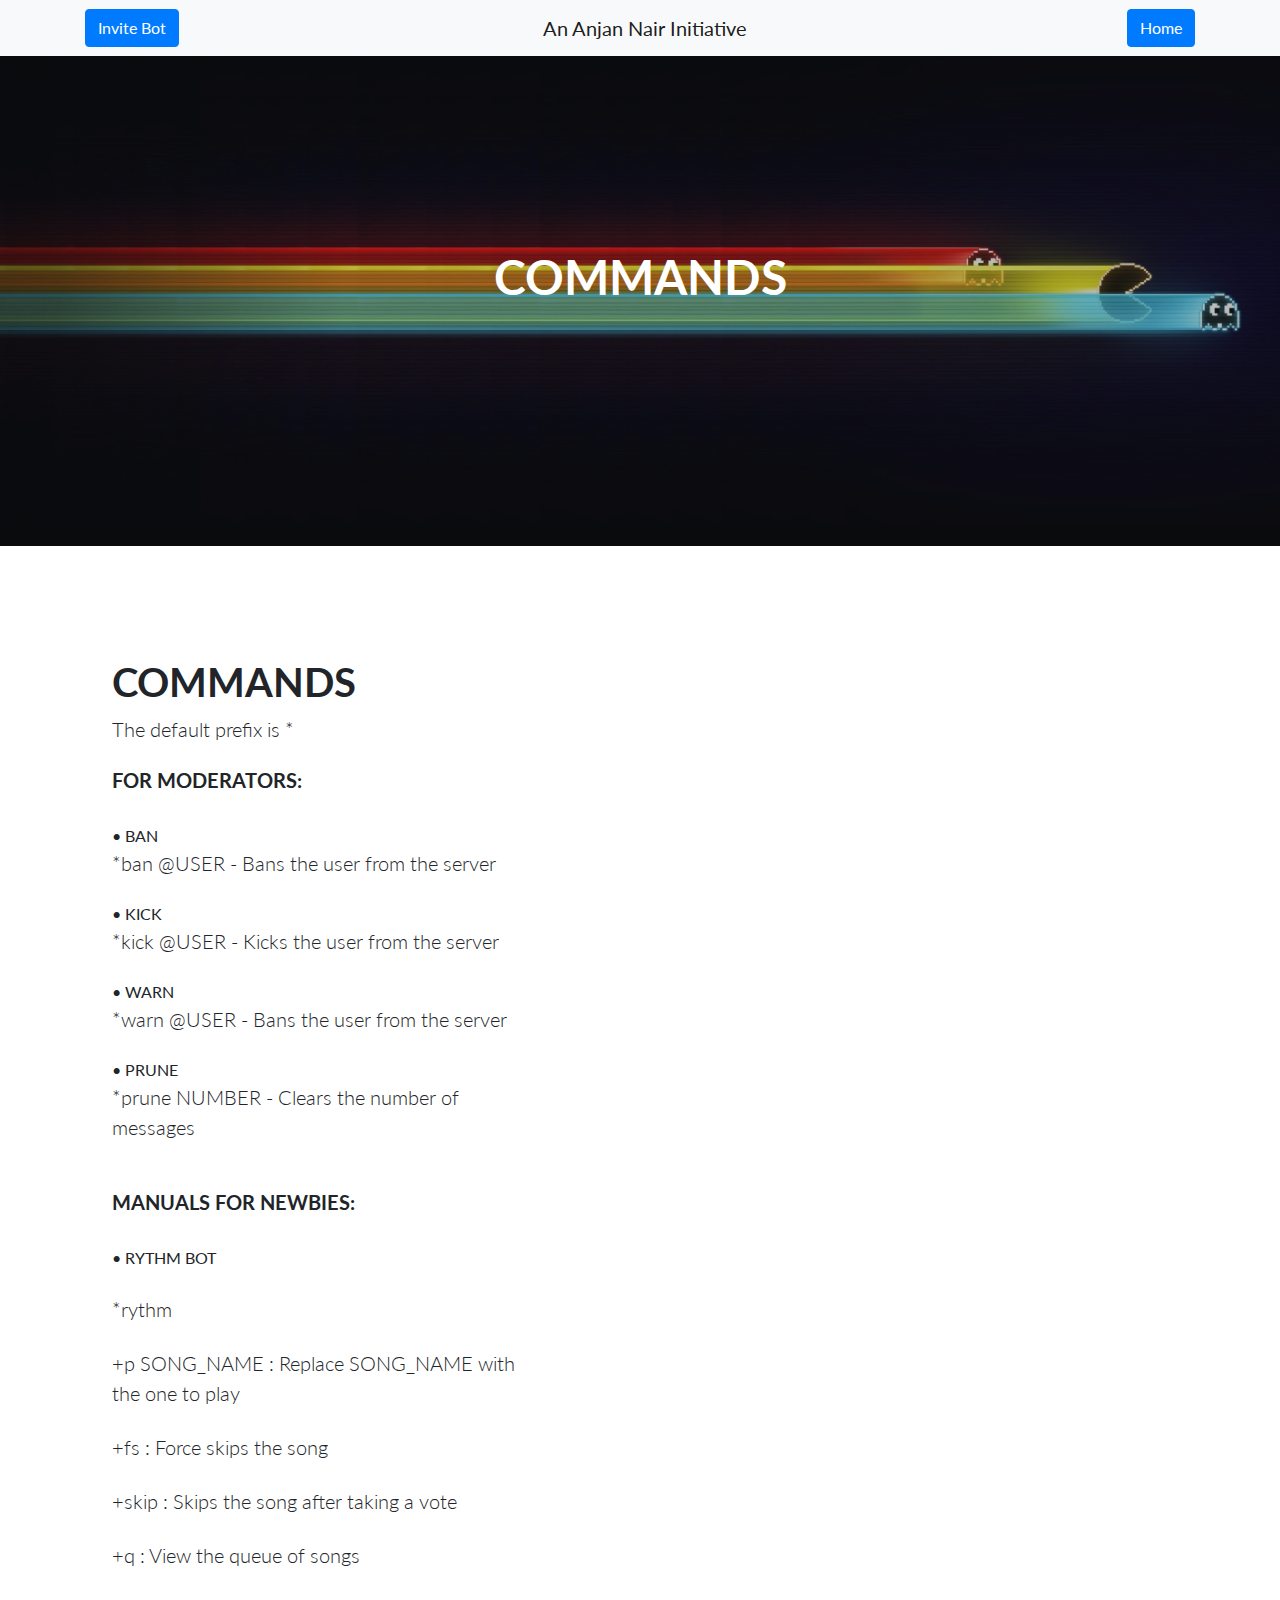
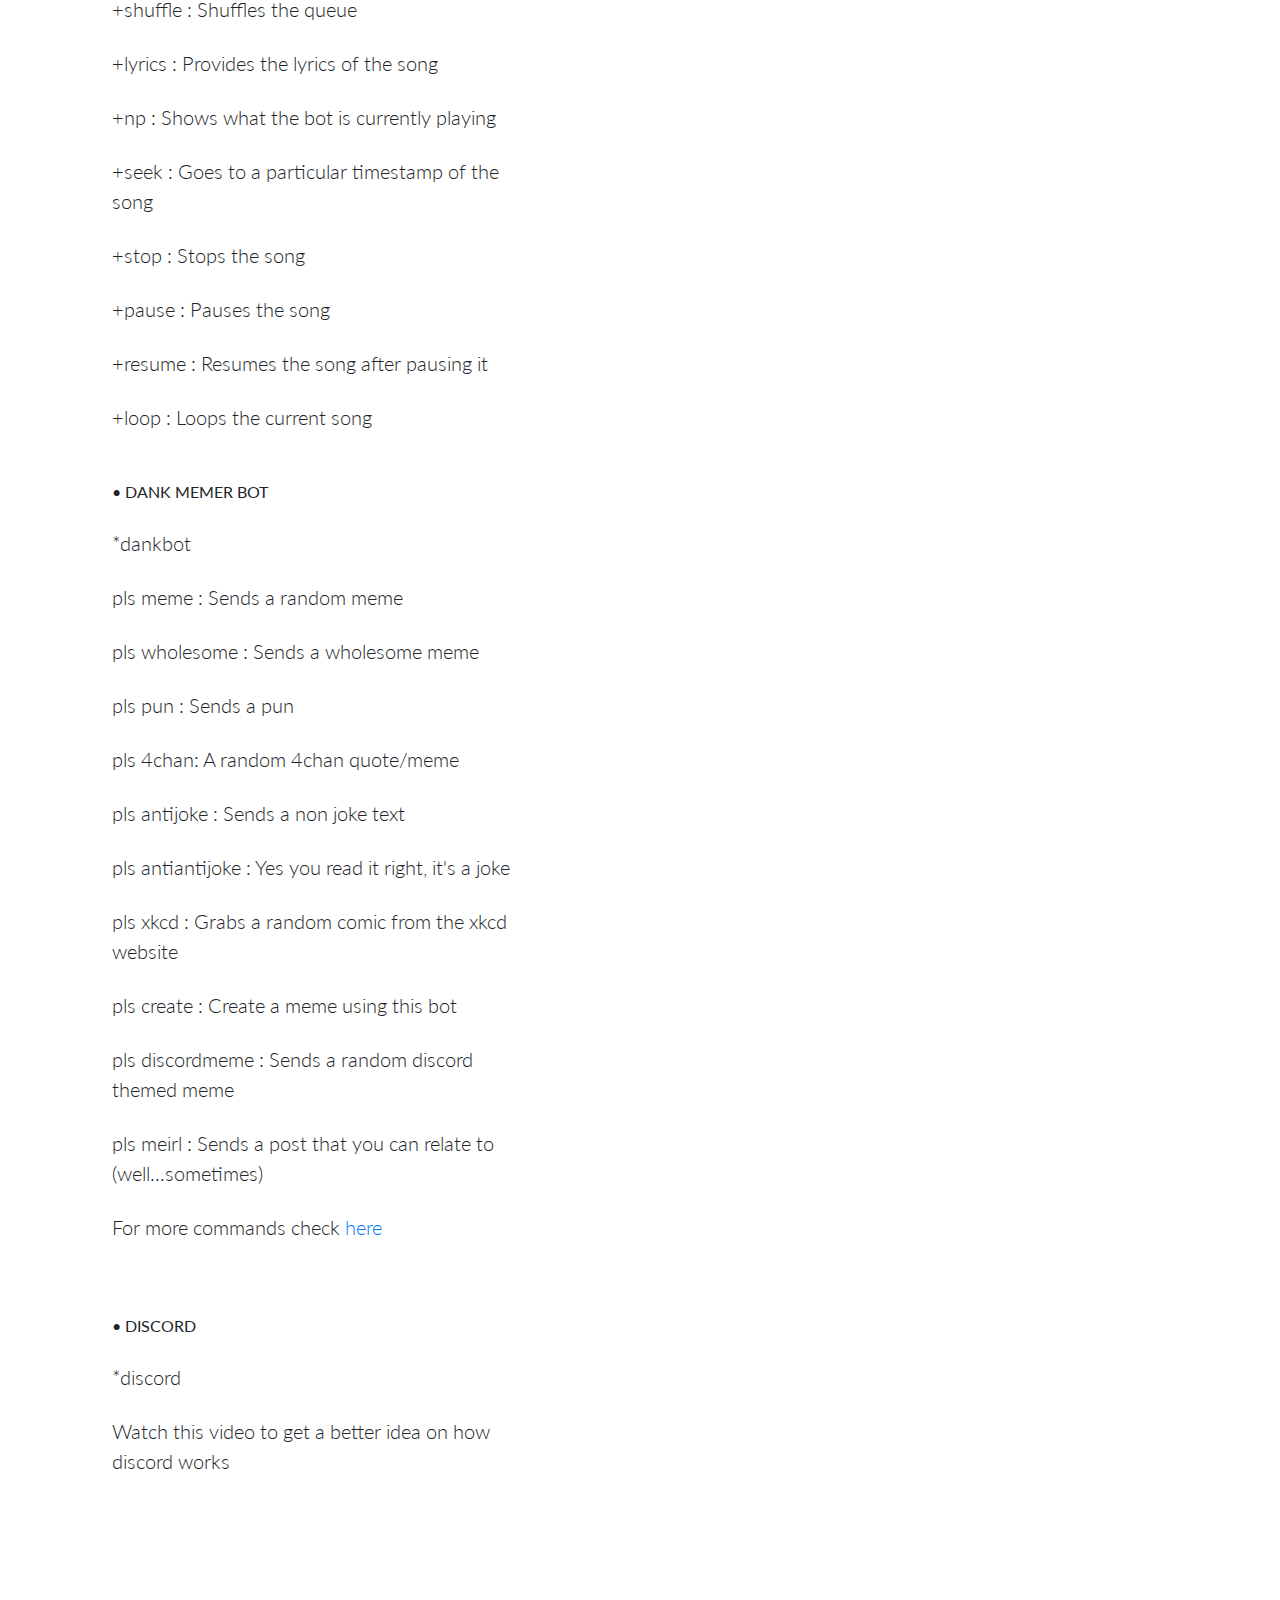
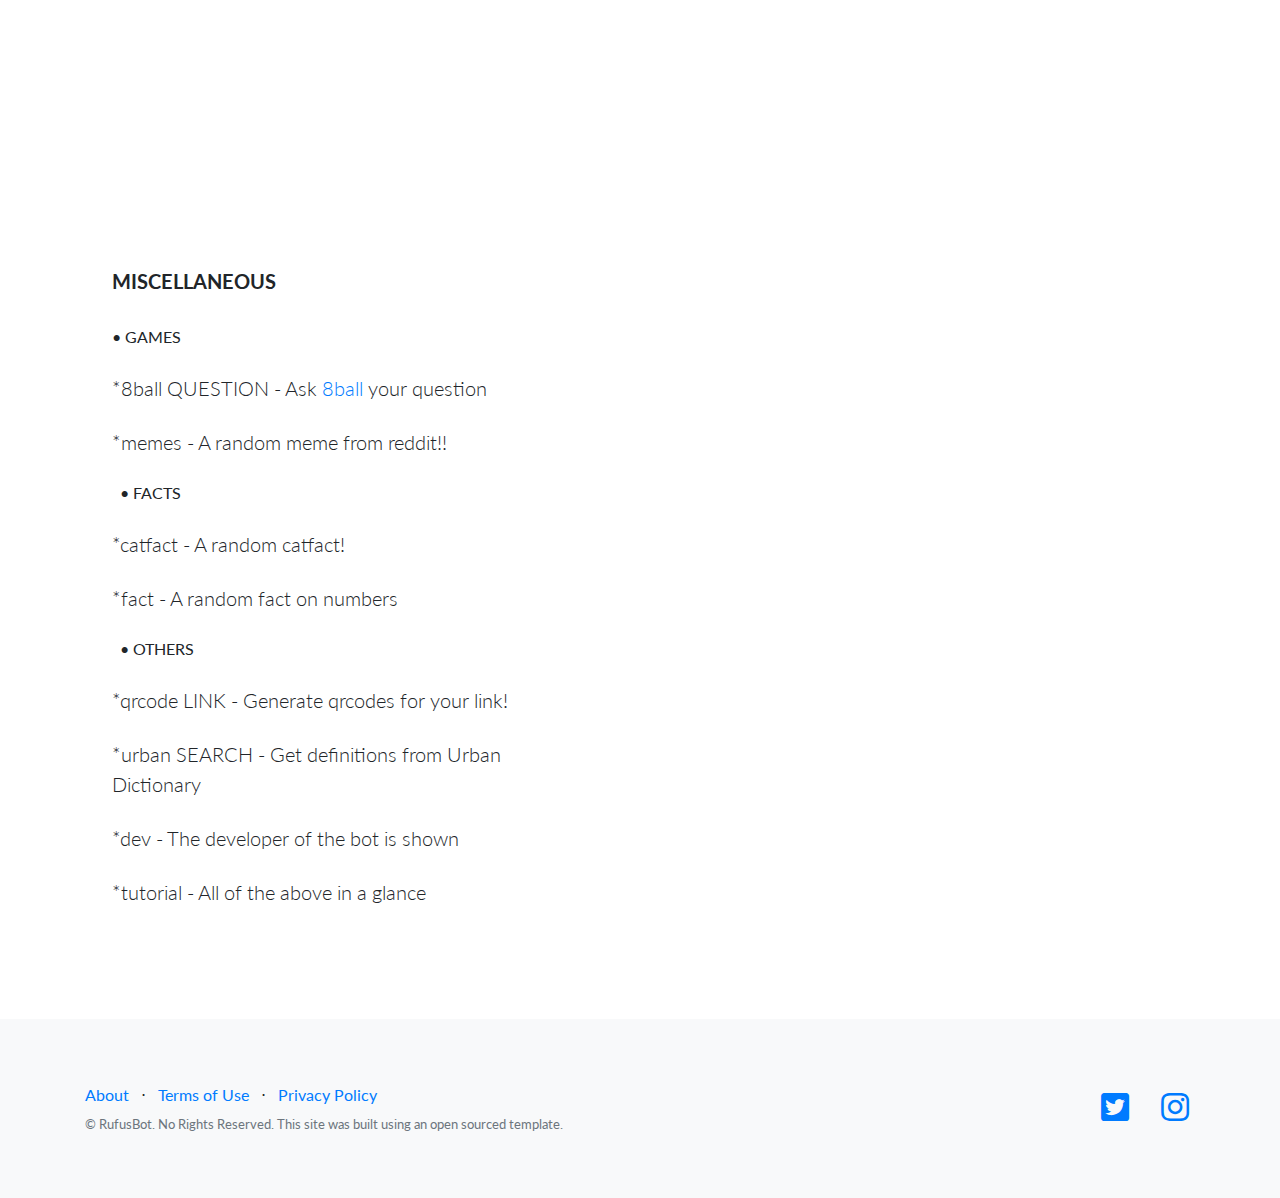
==== commands.html @ d4ee7b04 "Completed commands" ====
<!DOCTYPE html>
<html lang="en">

<head>

  <meta charset="utf-8">
  <meta name="viewport" content="width=device-width, initial-scale=1, shrink-to-fit=no">
  <meta name="description" content="">
  <meta name="author" content="">

  <title>Rufus - Commands</title>
  <link rel="shortcut icon" href="img/pacmanicon.png">

  <!-- Bootstrap core CSS -->
  <link href="vendor/bootstrap/css/bootstrap.min.css" rel="stylesheet">

  <!-- Custom fonts for this template -->
  <link href="vendor/fontawesome-free/css/all.min.css" rel="stylesheet">
  <link href="vendor/simple-line-icons/css/simple-line-icons.css" rel="stylesheet" type="text/css">
  <link href="https://fonts.googleapis.com/css?family=Lato:300,400,700,300italic,400italic,700italic" rel="stylesheet" type="text/css">

  <!-- Custom styles for this template -->
  <link href="css/command-page.min.css" rel="stylesheet">

</head>

<body>

  <!-- Navigation -->
  <nav class="navbar navbar-light bg-light static-top">
    <div class="container">
      <a class="btn btn-primary" href="https://discord.com/oauth2/authorize?client_id=740608680835154012&scope=bot&permissions=214682777">Invite Bot</a>
      <a class="navbar-brand" href="#">An Anjan Nair Initiative</a>
      <a class="btn btn-primary" href="index.html">Home</a>
    </div>
  </nav>

  <!-- Masthead -->
  <header class="masthead text-white text-center">
    <div class="overlay"></div>
    <div class="container">
      <div class="row">
        <div class="col-xl-9 mx-auto">
          <h1 class="mb-5">COMMANDS</h1>
        </div>
        <div class="col-md-10 col-lg-8 col-xl-7 mx-auto">
        </div>
      </div>
    </div>
  </header>

  <!-- Image Showcases -->
  <section class="showcase">
    <div class="container-fluid p-0">
      <div class="row no-gutters">

        <div class="col-lg-6 order-lg-2 text-white showcase-img"></div>
        <div class="col-lg-6 order-lg-1 my-auto showcase-text">
          <h1>COMMANDS</h1>
          <p class="lead mb-0">The default prefix is *</p>
          &nbsp;
          <h5>FOR MODERATORS:</h5>
          <p class="lead mb-0"> </p>
          &nbsp;
          <p class="lead mb-0"> </p>
          <h7>• BAN</h7>
          <p class="lead mb-0">*ban @USER - Bans the user from the server</p>
          &nbsp;
          <p class="lead mb-0"> </p>
          <h7>• KICK</h7>
          <p class="lead mb-0">*kick @USER - Kicks the user from the server</p>
          &nbsp;
          <p class="lead mb-0"> </p>
          <h7>• WARN</h7>
          <p class="lead mb-0">*warn @USER - Bans the user from the server</p>
          &nbsp;
          <p class="lead mb-0"> </p>
          <h7>• PRUNE</h7>
          <p class="lead mb-0">*prune NUMBER - Clears the number of messages</p>
          &nbsp;
          <p class="lead mb-0"> </p>
          &nbsp;
          <p class="lead mb-0"> </p>
          <h5>MANUALS FOR NEWBIES:</h5>
          <p class="lead mb-0"> </p>
          &nbsp;
          <p class="lead mb-0"> </p>
          <h7>• RYTHM BOT</h7>
          <p class="lead mb-0"> </p>
          &nbsp;
          <p class="lead mb-0">*rythm</p>
          &nbsp;
          <p class="lead mb-0">+p SONG_NAME : Replace SONG_NAME with the one to play</p>
          &nbsp;
          <p class="lead mb-0">+fs : Force skips the song</p>
          &nbsp;
          <p class="lead mb-0">+skip : Skips the song after taking a vote</p>
          &nbsp;
          <p class="lead mb-0">+q : View the queue of songs</p>
          &nbsp;
          <p class="lead mb-0">+shuffle : Shuffles the queue</p>
          &nbsp;
          <p class="lead mb-0">+lyrics : Provides the lyrics of the song</p>
          &nbsp;
          <p class="lead mb-0">+np : Shows what the bot is currently playing</p>
          &nbsp;
          <p class="lead mb-0">+seek : Goes to a particular timestamp of the song</p>
          &nbsp;
          <p class="lead mb-0">+stop : Stops the song</p>
          &nbsp;
          <p class="lead mb-0">+pause : Pauses the song</p>
          &nbsp;
          <p class="lead mb-0">+resume : Resumes the song after pausing it</p>
          &nbsp;
          <p class="lead mb-0">+loop : Loops the current song</p>
          &nbsp;
          <p class="lead mb-0"> </p>
          &nbsp;
          &nbsp;
          <p class="lead mb-0"> </p>
          <h7>• DANK MEMER BOT</h7>
          <p class="lead mb-0"> </p>
          &nbsp;
          <p class="lead mb-0">*dankbot</p>
          &nbsp;
          <p class="lead mb-0">pls meme : Sends a random meme</p>
          &nbsp;
          <p class="lead mb-0">pls wholesome : Sends a wholesome meme</p>
          &nbsp;
          <p class="lead mb-0">pls pun : Sends a pun</p>
          &nbsp;
          <p class="lead mb-0">pls 4chan: A random 4chan quote/meme</p>
          &nbsp;
          <p class="lead mb-0">pls antijoke : Sends a non joke text</p>
          &nbsp;
          <p class="lead mb-0">pls antiantijoke : Yes you read it right, it's a joke</p>
          &nbsp;
          <p class="lead mb-0">pls xkcd : Grabs a random comic from the xkcd website</p>
          &nbsp;
          <p class="lead mb-0">pls create : Create a meme using this bot</p>
          &nbsp;
          <p class="lead mb-0">pls discordmeme : Sends a random discord themed meme</p>
          &nbsp;
          <p class="lead mb-0">pls meirl : Sends a post that you can relate to (well...sometimes)</p>
          &nbsp;
          <p class="lead mb-0">For more commands check <a href="https://dankmemer.lol/commands">here</a></p>
          &nbsp;
          <p class="lead mb-0"> </p>
          &nbsp;
          <p class="lead mb-0"> </p>
          &nbsp;
          <p class="lead mb-0"> </p>
          <h7>• DISCORD</h7>
          <p class="lead mb-0"> </p>
          &nbsp;
          <p class="lead mb-0">*discord</p>
          &nbsp;
          <p class="lead mb-0">Watch this video to get a better idea on how discord works</p>
          &nbsp;
          <p class="lead mb-0"> </p>
          <iframe width="560" height="315" src="https://www.youtube.com/embed/dvHgASyhPSY" frameborder="0" allow="accelerometer; autoplay; encrypted-media; gyroscope; picture-in-picture" allowfullscreen></iframe>
          <p class="lead mb-0"> </p>
          &nbsp;
          <p class="lead mb-0"> </p>
          &nbsp;
          <p class="lead mb-0"> </p>
          <h5>MISCELLANEOUS</h5>
          <p class="lead mb-0"> </p>
          &nbsp;
          <p class="lead mb-0"></p>
          <h7>• GAMES</h7>
          <p class="lead mb-0"> </p>
          &nbsp;
          <p class="lead mb-0">*8ball QUESTION - Ask <a href="https://en.wikipedia.org/wiki/Magic_8-Ball">8ball</a> your question</p>
          &nbsp;
          <p class="lead mb-0">*memes - A random meme from reddit!!</p>
          &nbsp;
          <p class="lead mb-0"> </p>
          &nbsp;
          <h7>• FACTS</h7>
          <p class="lead mb-0"> </p>
          &nbsp;
          <p class="lead mb-0">*catfact - A random catfact!</p>
          &nbsp;
          <p class="lead mb-0">*fact - A random fact on numbers</p>
          &nbsp;
          <p class="lead mb-0"> </p>
          &nbsp;
          <h7>• OTHERS</h7>
          <p class="lead mb-0"> </p>
          &nbsp;
          <p class="lead mb-0">*qrcode LINK - Generate qrcodes for your link!</p>
          &nbsp;
          <p class="lead mb-0">*urban SEARCH - Get definitions from Urban Dictionary</p>
          &nbsp;
          <p class="lead mb-0">*dev - The developer of the bot is shown</p>
          &nbsp;
          <p class="lead mb-0">*tutorial - All of the above in a glance</p>
        </div>
      </div>
    </div>
  </section>



  <!-- Footer -->
  <footer class="footer bg-light">
    <div class="container">
      <div class="row">
        <div class="col-lg-6 h-100 text-center text-lg-left my-auto">
          <ul class="list-inline mb-2">
            <li class="list-inline-item">
              <a href="#">About</a>
            </li>
            <li class="list-inline-item">&sdot;</li>
            <li class="list-inline-item">
              <a href="#">Terms of Use</a>
            </li>
            <li class="list-inline-item">&sdot;</li>
            <li class="list-inline-item">
              <a href="#">Privacy Policy</a>
            </li>
          </ul>
          <p class="text-muted small mb-4 mb-lg-0">&copy; RufusBot. No Rights Reserved. This site was built using an open sourced template.</p>
        </div>
        <div class="col-lg-6 h-100 text-center text-lg-right my-auto">
          <ul class="list-inline mb-0">
            <li class="list-inline-item mr-3">
              <a href="https://twitter.com/theanjannair">
                <i class="fab fa-twitter-square fa-2x fa-fw"></i>
              </a>
            </li>
            <li class="list-inline-item">
              <a href="https://instagram.com/itsanjann">
                <i class="fab fa-instagram fa-2x fa-fw"></i>
              </a>
            </li>
          </ul>
        </div>
      </div>
    </div>
  </footer>

  <!-- Bootstrap core JavaScript -->
  <script src="vendor/jquery/jquery.min.js"></script>
  <script src="vendor/bootstrap/js/bootstrap.bundle.min.js"></script>

</body>

</html>
---- vendor/simple-line-icons/css/simple-line-icons.css ----
@font-face {
  font-family: 'simple-line-icons';
  src: url('../fonts/Simple-Line-Icons.eot?v=2.4.0');
  src: url('../fonts/Simple-Line-Icons.eot?v=2.4.0#iefix') format('embedded-opentype'), url('../fonts/Simple-Line-Icons.woff2?v=2.4.0') format('woff2'), url('../fonts/Simple-Line-Icons.ttf?v=2.4.0') format('truetype'), url('../fonts/Simple-Line-Icons.woff?v=2.4.0') format('woff'), url('../fonts/Simple-Line-Icons.svg?v=2.4.0#simple-line-icons') format('svg');
  font-weight: normal;
  font-style: normal;
}
/*
 Use the following CSS code if you want to have a class per icon.
 Instead of a list of all class selectors, you can use the generic [class*="icon-"] selector, but it's slower:
*/
.icon-user,
.icon-people,
.icon-user-female,
.icon-user-follow,
.icon-user-following,
.icon-user-unfollow,
.icon-login,
.icon-logout,
.icon-emotsmile,
.icon-phone,
.icon-call-end,
.icon-call-in,
.icon-call-out,
.icon-map,
.icon-location-pin,
.icon-direction,
.icon-directions,
.icon-compass,
.icon-layers,
.icon-menu,
.icon-list,
.icon-options-vertical,
.icon-options,
.icon-arrow-down,
.icon-arrow-left,
.icon-arrow-right,
.icon-arrow-up,
.icon-arrow-up-circle,
.icon-arrow-left-circle,
.icon-arrow-right-circle,
.icon-arrow-down-circle,
.icon-check,
.icon-clock,
.icon-plus,
.icon-minus,
.icon-close,
.icon-event,
.icon-exclamation,
.icon-organization,
.icon-trophy,
.icon-screen-smartphone,
.icon-screen-desktop,
.icon-plane,
.icon-notebook,
.icon-mustache,
.icon-mouse,
.icon-magnet,
.icon-energy,
.icon-disc,
.icon-cursor,
.icon-cursor-move,
.icon-crop,
.icon-chemistry,
.icon-speedometer,
.icon-shield,
.icon-screen-tablet,
.icon-magic-wand,
.icon-hourglass,
.icon-graduation,
.icon-ghost,
.icon-game-controller,
.icon-fire,
.icon-eyeglass,
.icon-envelope-open,
.icon-envelope-letter,
.icon-bell,
.icon-badge,
.icon-anchor,
.icon-wallet,
.icon-vector,
.icon-speech,
.icon-puzzle,
.icon-printer,
.icon-present,
.icon-playlist,
.icon-pin,
.icon-picture,
.icon-handbag,
.icon-globe-alt,
.icon-globe,
.icon-folder-alt,
.icon-folder,
.icon-film,
.icon-feed,
.icon-drop,
.icon-drawer,
.icon-docs,
.icon-doc,
.icon-diamond,
.icon-cup,
.icon-calculator,
.icon-bubbles,
.icon-briefcase,
.icon-book-open,
.icon-basket-loaded,
.icon-basket,
.icon-bag,
.icon-action-undo,
.icon-action-redo,
.icon-wrench,
.icon-umbrella,
.icon-trash,
.icon-tag,
.icon-support,
.icon-frame,
.icon-size-fullscreen,
.icon-size-actual,
.icon-shuffle,
.icon-share-alt,
.icon-share,
.icon-rocket,
.icon-question,
.icon-pie-chart,
.icon-pencil,
.icon-note,
.icon-loop,
.icon-home,
.icon-grid,
.icon-graph,
.icon-microphone,
.icon-music-tone-alt,
.icon-music-tone,
.icon-earphones-alt,
.icon-earphones,
.icon-equalizer,
.icon-like,
.icon-dislike,
.icon-control-start,
.icon-control-rewind,
.icon-control-play,
.icon-control-pause,
.icon-control-forward,
.icon-control-end,
.icon-volume-1,
.icon-volume-2,
.icon-volume-off,
.icon-calendar,
.icon-bulb,
.icon-chart,
.icon-ban,
.icon-bubble,
.icon-camrecorder,
.icon-camera,
.icon-cloud-download,
.icon-cloud-upload,
.icon-envelope,
.icon-eye,
.icon-flag,
.icon-heart,
.icon-info,
.icon-key,
.icon-link,
.icon-lock,
.icon-lock-open,
.icon-magnifier,
.icon-magnifier-add,
.icon-magnifier-remove,
.icon-paper-clip,
.icon-paper-plane,
.icon-power,
.icon-refresh,
.icon-reload,
.icon-settings,
.icon-star,
.icon-symbol-female,
.icon-symbol-male,
.icon-target,
.icon-credit-card,
.icon-paypal,
.icon-social-tumblr,
.icon-social-twitter,
.icon-social-facebook,
.icon-social-instagram,
.icon-social-linkedin,
.icon-social-pinterest,
.icon-social-github,
.icon-social-google,
.icon-social-reddit,
.icon-social-skype,
.icon-social-dribbble,
.icon-social-behance,
.icon-social-foursqare,
.icon-social-soundcloud,
.icon-social-spotify,
.icon-social-stumbleupon,
.icon-social-youtube,
.icon-social-dropbox,
.icon-social-vkontakte,
.icon-social-steam {
  font-family: 'simple-line-icons';
  speak: none;
  font-style: normal;
  font-weight: normal;
  font-variant: normal;
  text-transform: none;
  line-height: 1;
  /* Better Font Rendering =========== */
  -webkit-font-smoothing: antialiased;
  -moz-osx-font-smoothing: grayscale;
}
.icon-user:before {
  content: "\e005";
}
.icon-people:before {
  content: "\e001";
}
.icon-user-female:before {
  content: "\e000";
}
.icon-user-follow:before {
  content: "\e002";
}
.icon-user-following:before {
  content: "\e003";
}
.icon-user-unfollow:before {
  content: "\e004";
}
.icon-login:before {
  content: "\e066";
}
.icon-logout:before {
  content: "\e065";
}
.icon-emotsmile:before {
  content: "\e021";
}
.icon-phone:before {
  content: "\e600";
}
.icon-call-end:before {
  content: "\e048";
}
.icon-call-in:before {
  content: "\e047";
}
.icon-call-out:before {
  content: "\e046";
}
.icon-map:before {
  content: "\e033";
}
.icon-location-pin:before {
  content: "\e096";
}
.icon-direction:before {
  content: "\e042";
}
.icon-directions:before {
  content: "\e041";
}
.icon-compass:before {
  content: "\e045";
}
.icon-layers:before {
  content: "\e034";
}
.icon-menu:before {
  content: "\e601";
}
.icon-list:before {
  content: "\e067";
}
.icon-options-vertical:before {
  content: "\e602";
}
.icon-options:before {
  content: "\e603";
}
.icon-arrow-down:before {
  content: "\e604";
}
.icon-arrow-left:before {
  content: "\e605";
}
.icon-arrow-right:before {
  content: "\e606";
}
.icon-arrow-up:before {
  content: "\e607";
}
.icon-arrow-up-circle:before {
  content: "\e078";
}
.icon-arrow-left-circle:before {
  content: "\e07a";
}
.icon-arrow-right-circle:before {
  content: "\e079";
}
.icon-arrow-down-circle:before {
  content: "\e07b";
}
.icon-check:before {
  content: "\e080";
}
.icon-clock:before {
  content: "\e081";
}
.icon-plus:before {
  content: "\e095";
}
.icon-minus:before {
  content: "\e615";
}
.icon-close:before {
  content: "\e082";
}
.icon-event:before {
  content: "\e619";
}
.icon-exclamation:before {
  content: "\e617";
}
.icon-organization:before {
  content: "\e616";
}
.icon-trophy:before {
  content: "\e006";
}
.icon-screen-smartphone:before {
  content: "\e010";
}
.icon-screen-desktop:before {
  content: "\e011";
}
.icon-plane:before {
  content: "\e012";
}
.icon-notebook:before {
  content: "\e013";
}
.icon-mustache:before {
  content: "\e014";
}
.icon-mouse:before {
  content: "\e015";
}
.icon-magnet:before {
  content: "\e016";
}
.icon-energy:before {
  content: "\e020";
}
.icon-disc:before {
  content: "\e022";
}
.icon-cursor:before {
  content: "\e06e";
}
.icon-cursor-move:before {
  content: "\e023";
}
.icon-crop:before {
  content: "\e024";
}
.icon-chemistry:before {
  content: "\e026";
}
.icon-speedometer:before {
  content: "\e007";
}
.icon-shield:before {
  content: "\e00e";
}
.icon-screen-tablet:before {
  content: "\e00f";
}
.icon-magic-wand:before {
  content: "\e017";
}
.icon-hourglass:before {
  content: "\e018";
}
.icon-graduation:before {
  content: "\e019";
}
.icon-ghost:before {
  content: "\e01a";
}
.icon-game-controller:before {
  content: "\e01b";
}
.icon-fire:before {
  content: "\e01c";
}
.icon-eyeglass:before {
  content: "\e01d";
}
.icon-envelope-open:before {
  content: "\e01e";
}
.icon-envelope-letter:before {
  content: "\e01f";
}
.icon-bell:before {
  content: "\e027";
}
.icon-badge:before {
  content: "\e028";
}
.icon-anchor:before {
  content: "\e029";
}
.icon-wallet:before {
  content: "\e02a";
}
.icon-vector:before {
  content: "\e02b";
}
.icon-speech:before {
  content: "\e02c";
}
.icon-puzzle:before {
  content: "\e02d";
}
.icon-printer:before {
  content: "\e02e";
}
.icon-present:before {
  content: "\e02f";
}
.icon-playlist:before {
  content: "\e030";
}
.icon-pin:before {
  content: "\e031";
}
.icon-picture:before {
  content: "\e032";
}
.icon-handbag:before {
  content: "\e035";
}
.icon-globe-alt:before {
  content: "\e036";
}
.icon-globe:before {
  content: "\e037";
}
.icon-folder-alt:before {
  content: "\e039";
}
.icon-folder:before {
  content: "\e089";
}
.icon-film:before {
  content: "\e03a";
}
.icon-feed:before {
  content: "\e03b";
}
.icon-drop:before {
  content: "\e03e";
}
.icon-drawer:before {
  content: "\e03f";
}
.icon-docs:before {
  content: "\e040";
}
.icon-doc:before {
  content: "\e085";
}
.icon-diamond:before {
  content: "\e043";
}
.icon-cup:before {
  content: "\e044";
}
.icon-calculator:before {
  content: "\e049";
}
.icon-bubbles:before {
  content: "\e04a";
}
.icon-briefcase:before {
  content: "\e04b";
}
.icon-book-open:before {
  content: "\e04c";
}
.icon-basket-loaded:before {
  content: "\e04d";
}
.icon-basket:before {
  content: "\e04e";
}
.icon-bag:before {
  content: "\e04f";
}
.icon-action-undo:before {
  content: "\e050";
}
.icon-action-redo:before {
  content: "\e051";
}
.icon-wrench:before {
  content: "\e052";
}
.icon-umbrella:before {
  content: "\e053";
}
.icon-trash:before {
  content: "\e054";
}
.icon-tag:before {
  content: "\e055";
}
.icon-support:before {
  content: "\e056";
}
.icon-frame:before {
  content: "\e038";
}
.icon-size-fullscreen:before {
  content: "\e057";
}
.icon-size-actual:before {
  content: "\e058";
}
.icon-shuffle:before {
  content: "\e059";
}
.icon-share-alt:before {
  content: "\e05a";
}
.icon-share:before {
  content: "\e05b";
}
.icon-rocket:before {
  content: "\e05c";
}
.icon-question:before {
  content: "\e05d";
}
.icon-pie-chart:before {
  content: "\e05e";
}
.icon-pencil:before {
  content: "\e05f";
}
.icon-note:before {
  content: "\e060";
}
.icon-loop:before {
  content: "\e064";
}
.icon-home:before {
  content: "\e069";
}
.icon-grid:before {
  content: "\e06a";
}
.icon-graph:before {
  content: "\e06b";
}
.icon-microphone:before {
  content: "\e063";
}
.icon-music-tone-alt:before {
  content: "\e061";
}
.icon-music-tone:before {
  content: "\e062";
}
.icon-earphones-alt:before {
  content: "\e03c";
}
.icon-earphones:before {
  content: "\e03d";
}
.icon-equalizer:before {
  content: "\e06c";
}
.icon-like:before {
  content: "\e068";
}
.icon-dislike:before {
  content: "\e06d";
}
.icon-control-start:before {
  content: "\e06f";
}
.icon-control-rewind:before {
  content: "\e070";
}
.icon-control-play:before {
  content: "\e071";
}
.icon-control-pause:before {
  content: "\e072";
}
.icon-control-forward:before {
  content: "\e073";
}
.icon-control-end:before {
  content: "\e074";
}
.icon-volume-1:before {
  content: "\e09f";
}
.icon-volume-2:before {
  content: "\e0a0";
}
.icon-volume-off:before {
  content: "\e0a1";
}
.icon-calendar:before {
  content: "\e075";
}
.icon-bulb:before {
  content: "\e076";
}
.icon-chart:before {
  content: "\e077";
}
.icon-ban:before {
  content: "\e07c";
}
.icon-bubble:before {
  content: "\e07d";
}
.icon-camrecorder:before {
  content: "\e07e";
}
.icon-camera:before {
  content: "\e07f";
}
.icon-cloud-download:before {
  content: "\e083";
}
.icon-cloud-upload:before {
  content: "\e084";
}
.icon-envelope:before {
  content: "\e086";
}
.icon-eye:before {
  content: "\e087";
}
.icon-flag:before {
  content: "\e088";
}
.icon-heart:before {
  content: "\e08a";
}
.icon-info:before {
  content: "\e08b";
}
.icon-key:before {
  content: "\e08c";
}
.icon-link:before {
  content: "\e08d";
}
.icon-lock:before {
  content: "\e08e";
}
.icon-lock-open:before {
  content: "\e08f";
}
.icon-magnifier:before {
  content: "\e090";
}
.icon-magnifier-add:before {
  content: "\e091";
}
.icon-magnifier-remove:before {
  content: "\e092";
}
.icon-paper-clip:before {
  content: "\e093";
}
.icon-paper-plane:before {
  content: "\e094";
}
.icon-power:before {
  content: "\e097";
}
.icon-refresh:before {
  content: "\e098";
}
.icon-reload:before {
  content: "\e099";
}
.icon-settings:before {
  content: "\e09a";
}
.icon-star:before {
  content: "\e09b";
}
.icon-symbol-female:before {
  content: "\e09c";
}
.icon-symbol-male:before {
  content: "\e09d";
}
.icon-target:before {
  content: "\e09e";
}
.icon-credit-card:before {
  content: "\e025";
}
.icon-paypal:before {
  content: "\e608";
}
.icon-social-tumblr:before {
  content: "\e00a";
}
.icon-social-twitter:before {
  content: "\e009";
}
.icon-social-facebook:before {
  content: "\e00b";
}
.icon-social-instagram:before {
  content: "\e609";
}
.icon-social-linkedin:before {
  content: "\e60a";
}
.icon-social-pinterest:before {
  content: "\e60b";
}
.icon-social-github:before {
  content: "\e60c";
}
.icon-social-google:before {
  content: "\e60d";
}
.icon-social-reddit:before {
  content: "\e60e";
}
.icon-social-skype:before {
  content: "\e60f";
}
.icon-social-dribbble:before {
  content: "\e00d";
}
.icon-social-behance:before {
  content: "\e610";
}
.icon-social-foursqare:before {
  content: "\e611";
}
.icon-social-soundcloud:before {
  content: "\e612";
}
.icon-social-spotify:before {
  content: "\e613";
}
.icon-social-stumbleupon:before {
  content: "\e614";
}
.icon-social-youtube:before {
  content: "\e008";
}
.icon-social-dropbox:before {
  content: "\e00c";
}
.icon-social-vkontakte:before {
  content: "\e618";
}
.icon-social-steam:before {
  content: "\e620";
}
---- css/command-page.min.css ----
/*!
 * Start Bootstrap - Landing Page v5.0.8 (https://startbootstrap.com/themes/landing-page)
 * Copyright 2013-2020 Start Bootstrap
 * Licensed under MIT (https://github.com/StartBootstrap/startbootstrap-landing-page/blob/master/LICENSE)
 */body{font-family:Lato,'Helvetica Neue',Helvetica,Arial,sans-serif}h1,h2,h3,h4,h5,h6{font-family:Lato,'Helvetica Neue',Helvetica,Arial,sans-serif;font-weight:700}header.masthead{position:relative;background-color:#343a40;background:url(../img/bg-masthead.jpg) no-repeat center center;background-size:cover;padding-top:8rem;padding-bottom:8rem}header.masthead .overlay{position:absolute;background-color:#212529;height:100%;width:100%;top:0;left:0;opacity:.3}header.masthead h1{font-size:2rem}@media (min-width:768px){header.masthead{padding-top:12rem;padding-bottom:12rem}header.masthead h1{font-size:3rem}}.showcase .showcase-text{padding:3rem}.showcase .showcase-img{min-height:30rem;background-size:cover}@media (min-width:768px){.showcase .showcase-text{padding:7rem}}.features-icons{padding-top:7rem;padding-bottom:7rem}.features-icons .features-icons-item{max-width:20rem}.features-icons .features-icons-item .features-icons-icon{height:7rem}.features-icons .features-icons-item .features-icons-icon i{font-size:4.5rem}.features-icons .features-icons-item:hover .features-icons-icon i{font-size:5rem}.testimonials{padding-top:7rem;padding-bottom:7rem}.testimonials .testimonial-item{max-width:18rem}.testimonials .testimonial-item img{max-width:12rem;box-shadow:0 5px 5px 0 #adb5bd}.call-to-action{position:relative;background-color:#343a40;background:url(../img/bg-masthead.jpg) no-repeat center center;background-size:cover;padding-top:7rem;padding-bottom:7rem}.call-to-action .overlay{position:absolute;background-color:#212529;height:100%;width:100%;top:0;left:0;opacity:.3}footer.footer{padding-top:4rem;padding-bottom:4rem}
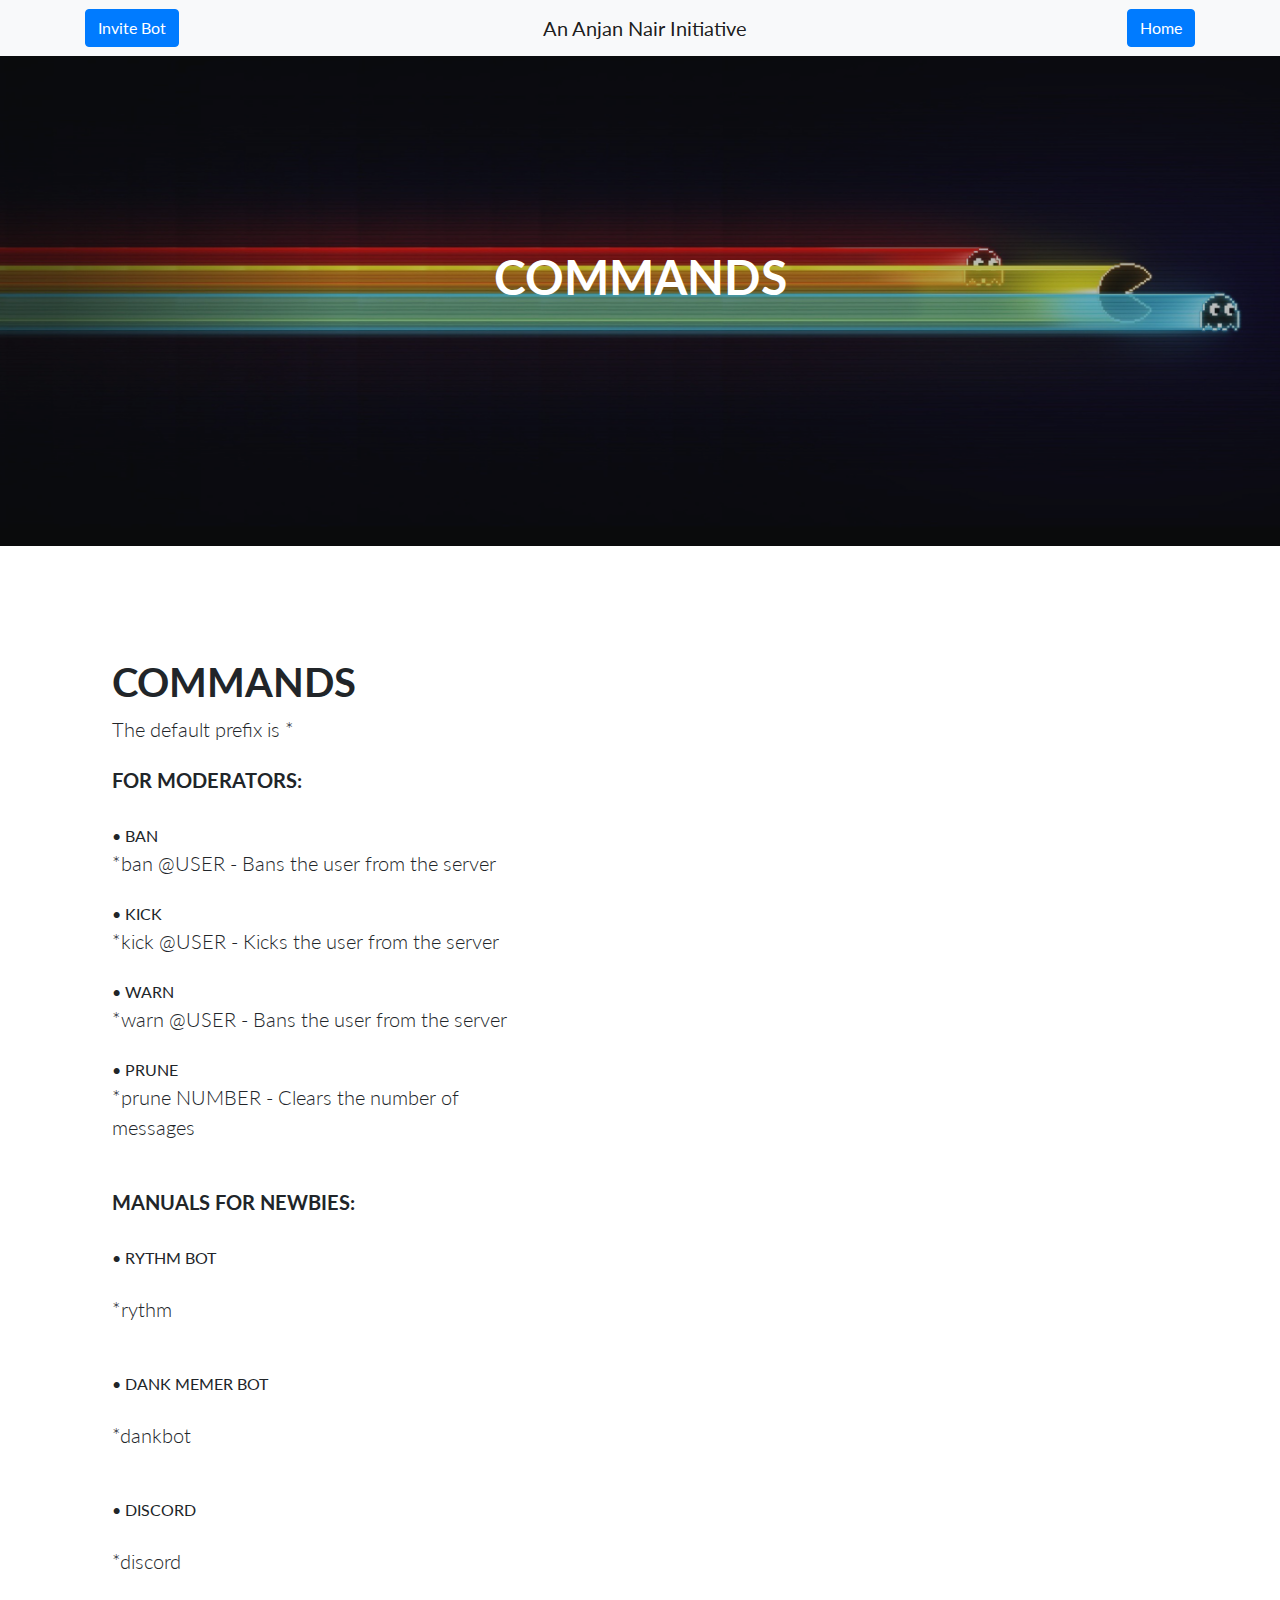
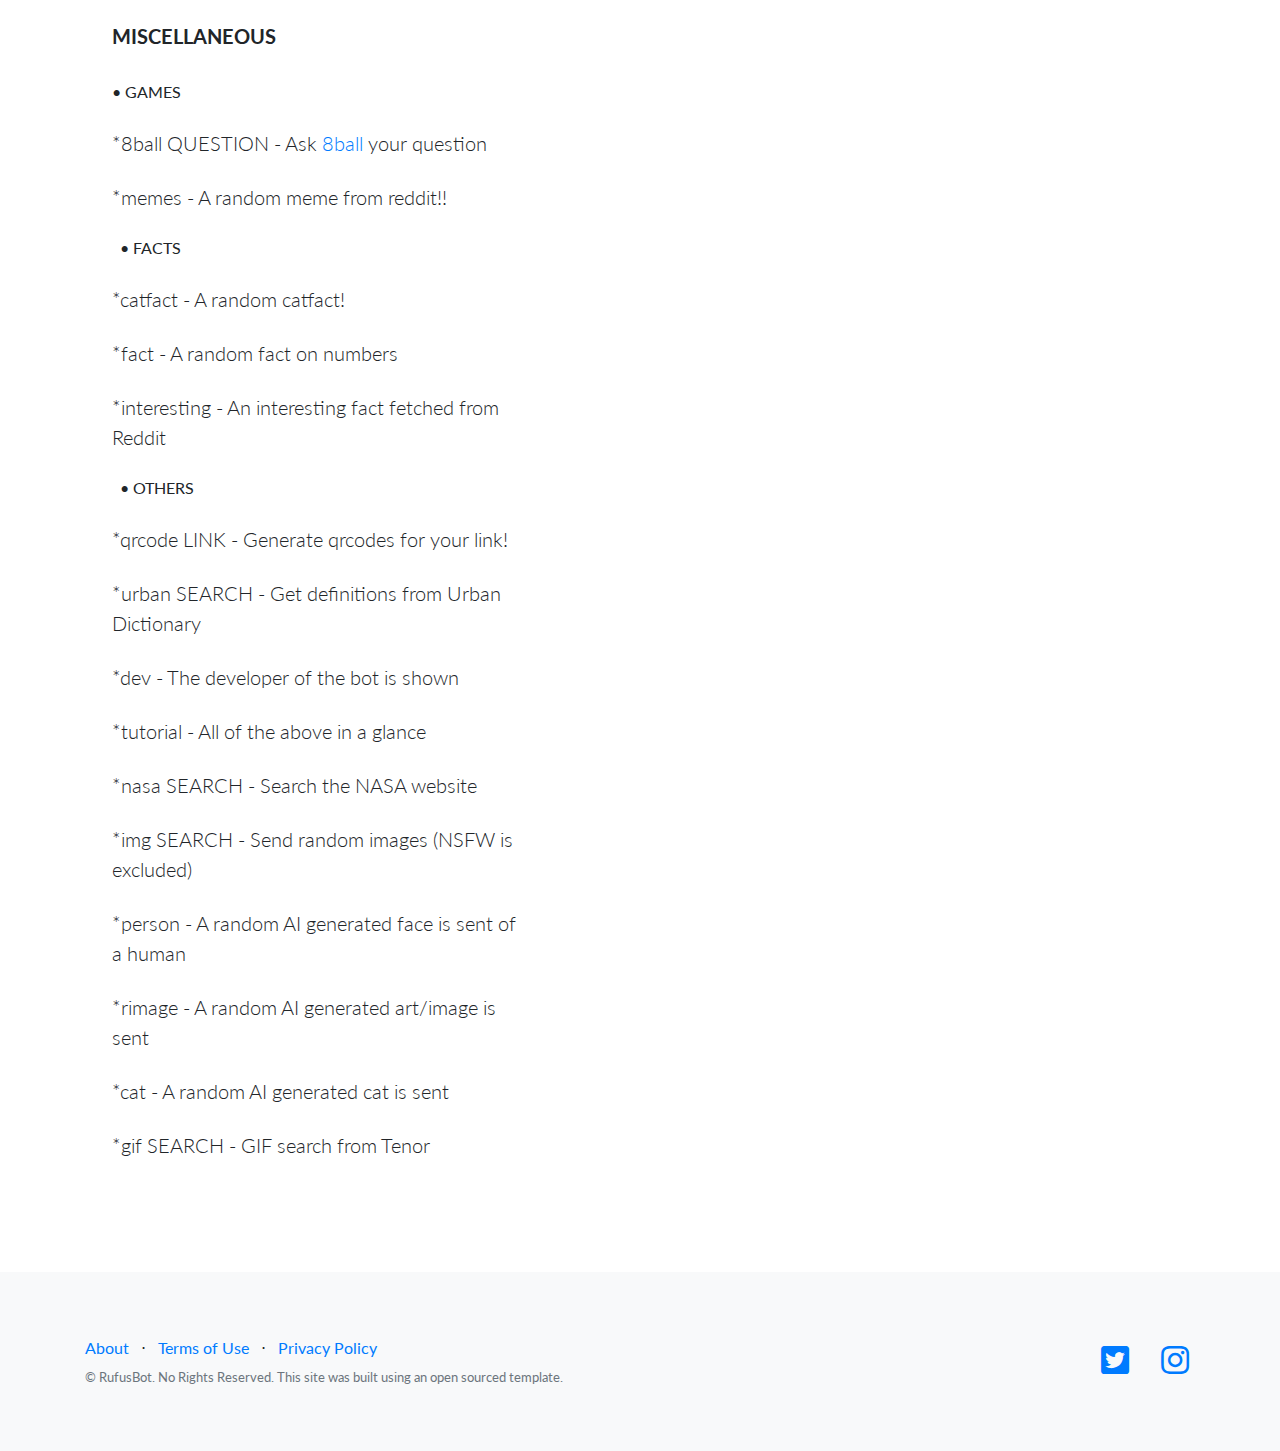
==== commit 45f9a10e: "Removed commands, added new" ====
--- a/commands.html
+++ b/commands.html
@@ -90,30 +90,6 @@
           &nbsp;
           <p class="lead mb-0">*rythm</p>
           &nbsp;
-          <p class="lead mb-0">+p SONG_NAME : Replace SONG_NAME with the one to play</p>
-          &nbsp;
-          <p class="lead mb-0">+fs : Force skips the song</p>
-          &nbsp;
-          <p class="lead mb-0">+skip : Skips the song after taking a vote</p>
-          &nbsp;
-          <p class="lead mb-0">+q : View the queue of songs</p>
-          &nbsp;
-          <p class="lead mb-0">+shuffle : Shuffles the queue</p>
-          &nbsp;
-          <p class="lead mb-0">+lyrics : Provides the lyrics of the song</p>
-          &nbsp;
-          <p class="lead mb-0">+np : Shows what the bot is currently playing</p>
-          &nbsp;
-          <p class="lead mb-0">+seek : Goes to a particular timestamp of the song</p>
-          &nbsp;
-          <p class="lead mb-0">+stop : Stops the song</p>
-          &nbsp;
-          <p class="lead mb-0">+pause : Pauses the song</p>
-          &nbsp;
-          <p class="lead mb-0">+resume : Resumes the song after pausing it</p>
-          &nbsp;
-          <p class="lead mb-0">+loop : Loops the current song</p>
-          &nbsp;
           <p class="lead mb-0"> </p>
           &nbsp;
           &nbsp;
@@ -123,30 +99,6 @@
           &nbsp;
           <p class="lead mb-0">*dankbot</p>
           &nbsp;
-          <p class="lead mb-0">pls meme : Sends a random meme</p>
-          &nbsp;
-          <p class="lead mb-0">pls wholesome : Sends a wholesome meme</p>
-          &nbsp;
-          <p class="lead mb-0">pls pun : Sends a pun</p>
-          &nbsp;
-          <p class="lead mb-0">pls 4chan: A random 4chan quote/meme</p>
-          &nbsp;
-          <p class="lead mb-0">pls antijoke : Sends a non joke text</p>
-          &nbsp;
-          <p class="lead mb-0">pls antiantijoke : Yes you read it right, it's a joke</p>
-          &nbsp;
-          <p class="lead mb-0">pls xkcd : Grabs a random comic from the xkcd website</p>
-          &nbsp;
-          <p class="lead mb-0">pls create : Create a meme using this bot</p>
-          &nbsp;
-          <p class="lead mb-0">pls discordmeme : Sends a random discord themed meme</p>
-          &nbsp;
-          <p class="lead mb-0">pls meirl : Sends a post that you can relate to (well...sometimes)</p>
-          &nbsp;
-          <p class="lead mb-0">For more commands check <a href="https://dankmemer.lol/commands">here</a></p>
-          &nbsp;
-          <p class="lead mb-0"> </p>
-          &nbsp;
           <p class="lead mb-0"> </p>
           &nbsp;
           <p class="lead mb-0"> </p>
@@ -154,12 +106,6 @@
           <p class="lead mb-0"> </p>
           &nbsp;
           <p class="lead mb-0">*discord</p>
-          &nbsp;
-          <p class="lead mb-0">Watch this video to get a better idea on how discord works</p>
-          &nbsp;
-          <p class="lead mb-0"> </p>
-          <iframe width="560" height="315" src="https://www.youtube.com/embed/dvHgASyhPSY" frameborder="0" allow="accelerometer; autoplay; encrypted-media; gyroscope; picture-in-picture" allowfullscreen></iframe>
-          <p class="lead mb-0"> </p>
           &nbsp;
           <p class="lead mb-0"> </p>
           &nbsp;
@@ -184,6 +130,8 @@
           &nbsp;
           <p class="lead mb-0">*fact - A random fact on numbers</p>
           &nbsp;
+          <p class="lead mb-0">*interesting - An interesting fact fetched from Reddit</p>
+          &nbsp;
           <p class="lead mb-0"> </p>
           &nbsp;
           <h7>• OTHERS</h7>
@@ -196,6 +144,18 @@
           <p class="lead mb-0">*dev - The developer of the bot is shown</p>
           &nbsp;
           <p class="lead mb-0">*tutorial - All of the above in a glance</p>
+          &nbsp;
+          <p class="lead mb-0">*nasa SEARCH - Search the NASA website</p>
+          &nbsp;
+          <p class="lead mb-0">*img SEARCH - Send random images (NSFW is excluded)</p>
+          &nbsp;
+          <p class="lead mb-0">*person - A random AI generated face is sent of a human</p>
+          &nbsp;
+          <p class="lead mb-0">*rimage - A random AI generated art/image is sent</p>
+          &nbsp;
+          <p class="lead mb-0">*cat - A random AI generated cat is sent</p>
+          &nbsp;
+          <p class="lead mb-0">*gif SEARCH - GIF search from Tenor</p>
         </div>
       </div>
     </div>
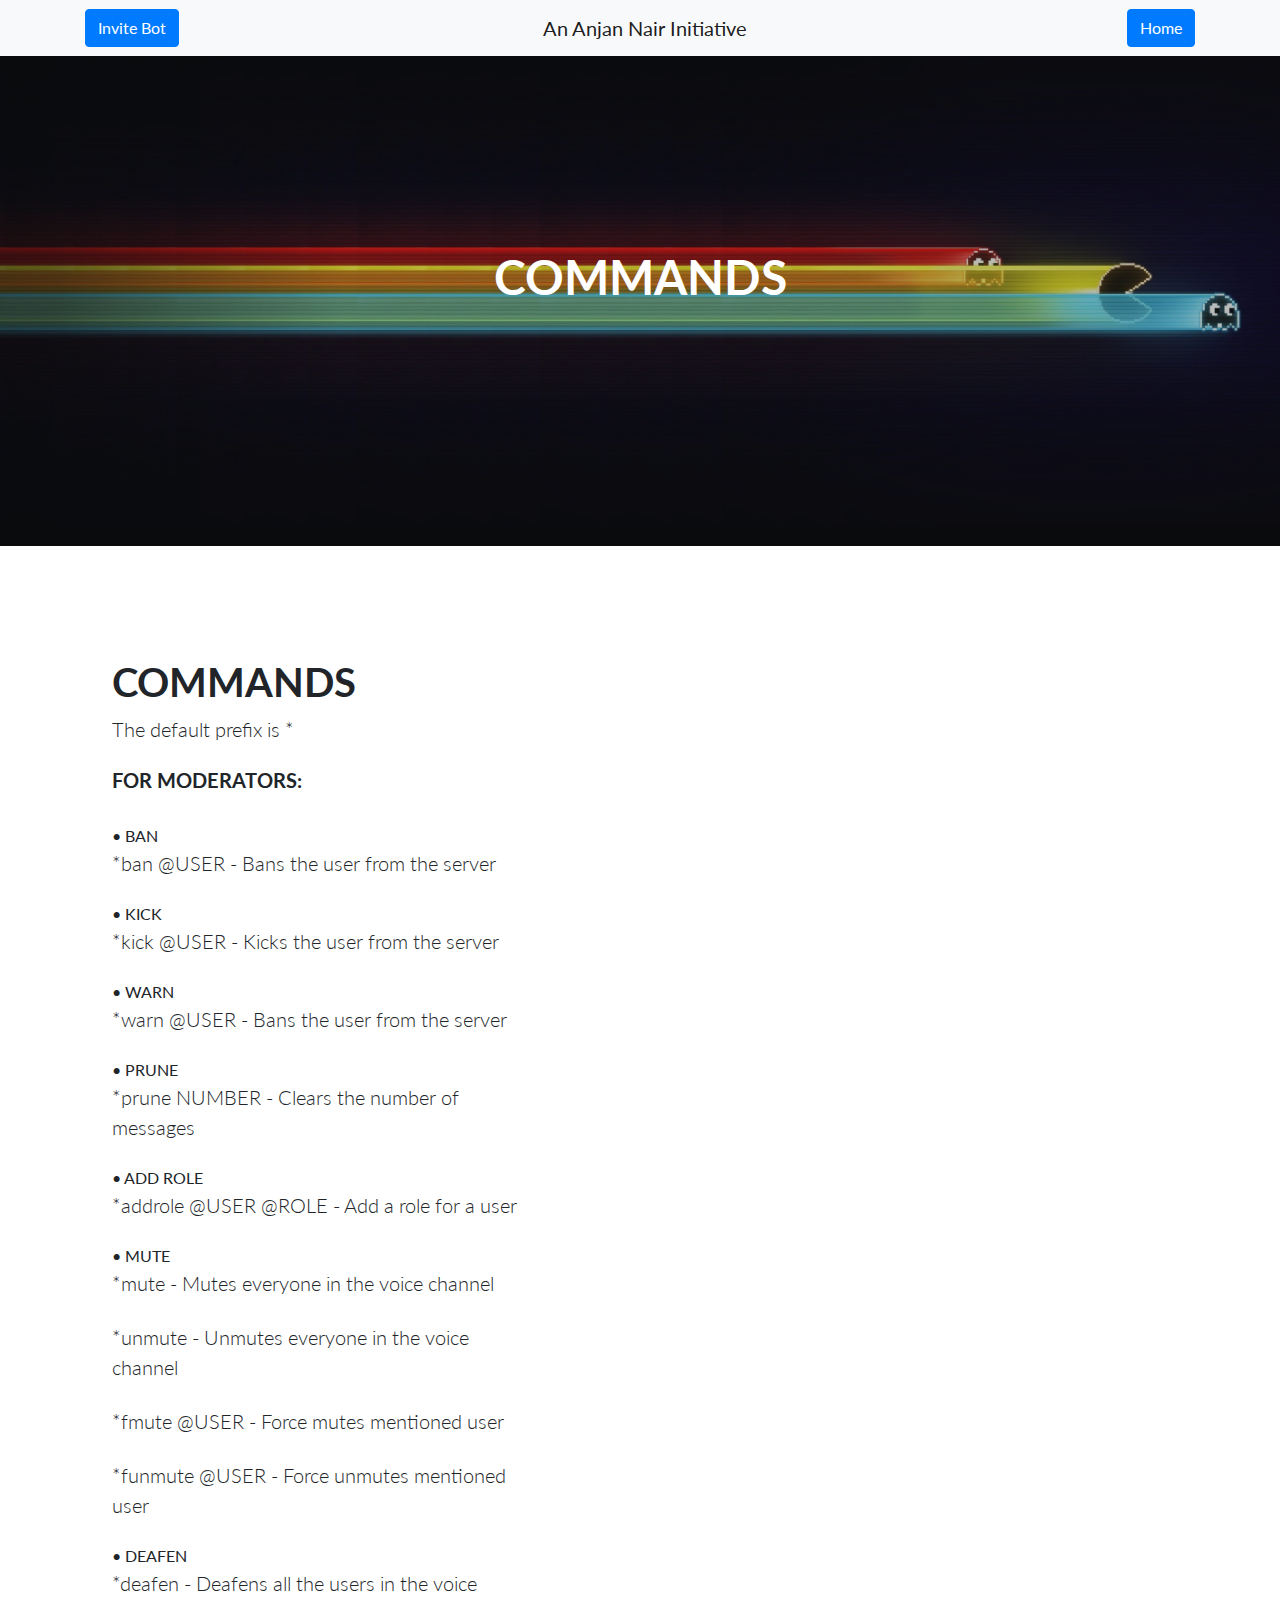
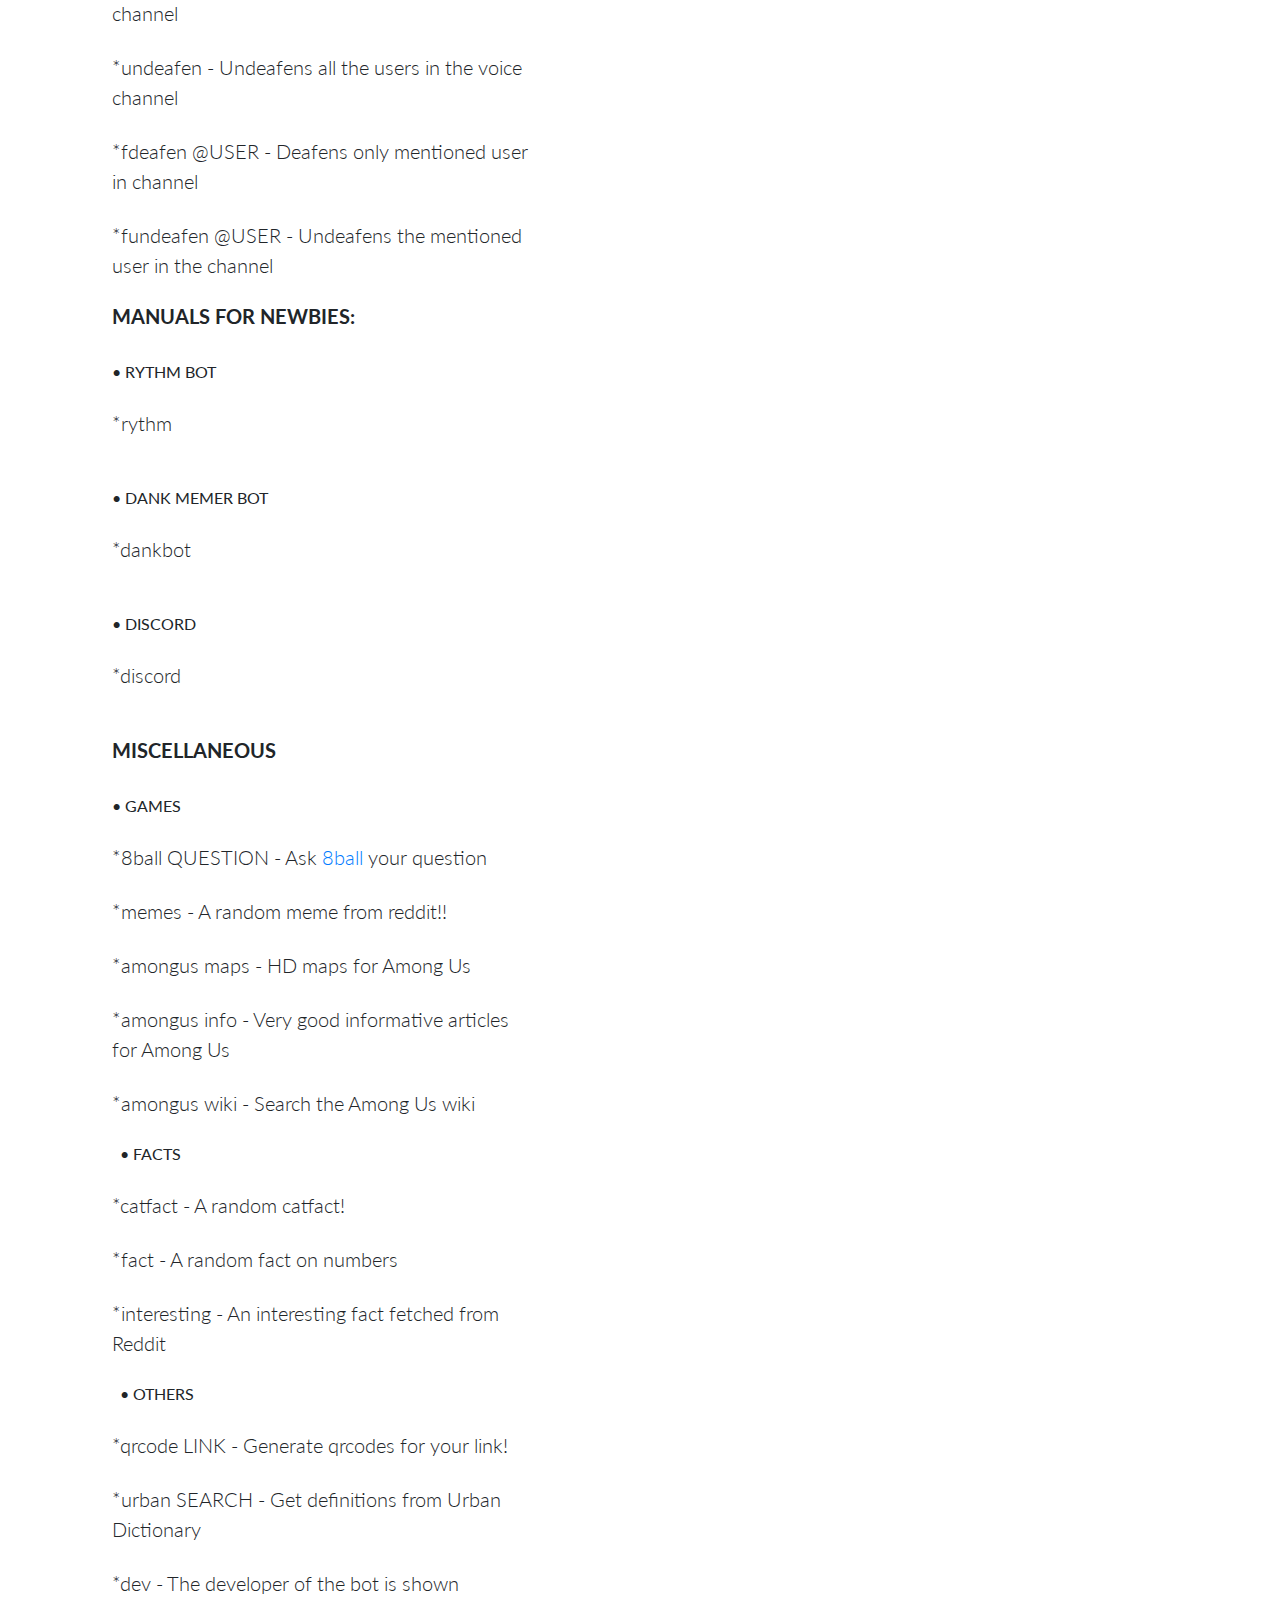
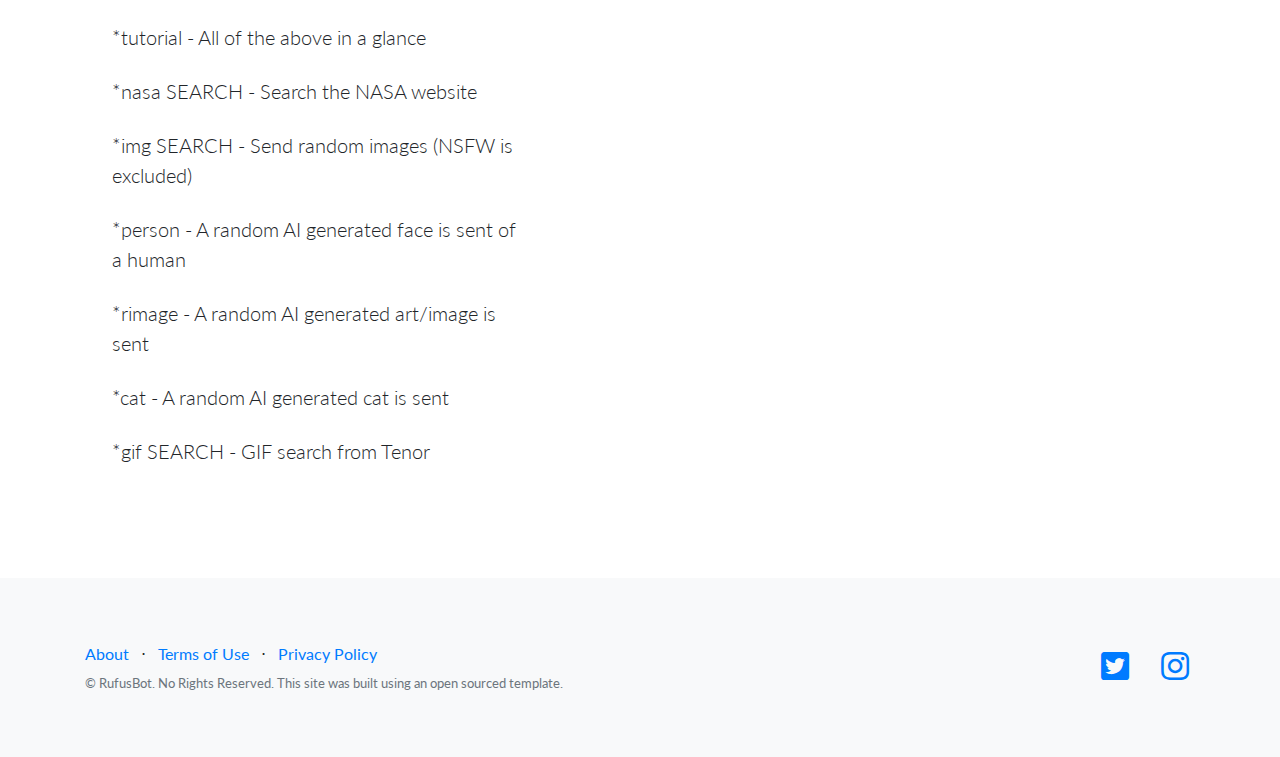
==== commit 14e7cef2: "More commands" ====
--- a/commands.html
+++ b/commands.html
@@ -78,7 +78,29 @@
           <h7>• PRUNE</h7>
           <p class="lead mb-0">*prune NUMBER - Clears the number of messages</p>
           &nbsp;
-          <p class="lead mb-0"> </p>
+          <p class="lead mb-0"></p>
+          <h7>• ADD ROLE</h7>
+          <p class="lead mb-0">*addrole @USER @ROLE - Add a role for a user</p>
+          &nbsp;
+          <p class="lead mb-0"></p>
+          <h7>• MUTE</h7>
+          <p class="lead mb-0">*mute - Mutes everyone in the voice channel</p>
+          &nbsp;
+          <p class="lead mb-0">*unmute - Unmutes everyone in the voice channel</p>
+          &nbsp;
+          <p class="lead mb-0">*fmute @USER - Force mutes mentioned user</p>
+          &nbsp;
+          <p class="lead mb-0">*funmute @USER - Force unmutes mentioned user</p>
+          &nbsp;
+          <p class="lead mb-0"></p>
+          <h7>• DEAFEN</h7>
+          <p class="lead mb-0">*deafen - Deafens all the users in the voice channel</p>
+          &nbsp;
+          <p class="lead mb-0">*undeafen - Undeafens all the users in the voice channel</p>
+          &nbsp;
+          <p class="lead mb-0">*fdeafen @USER - Deafens only mentioned user in channel</p>
+          &nbsp;
+          <p class="lead mb-0">*fundeafen @USER - Undeafens the mentioned user in the channel</p>
           &nbsp;
           <p class="lead mb-0"> </p>
           <h5>MANUALS FOR NEWBIES:</h5>
@@ -120,6 +142,12 @@
           <p class="lead mb-0">*8ball QUESTION - Ask <a href="https://en.wikipedia.org/wiki/Magic_8-Ball">8ball</a> your question</p>
           &nbsp;
           <p class="lead mb-0">*memes - A random meme from reddit!!</p>
+          &nbsp;
+          <p class="lead mb-0">*amongus maps - HD maps for Among Us</p>
+          &nbsp;
+          <p class="lead mb-0">*amongus info - Very good informative articles for Among Us</p>
+          &nbsp;
+          <p class="lead mb-0">*amongus wiki - Search the Among Us wiki</p>
           &nbsp;
           <p class="lead mb-0"> </p>
           &nbsp;
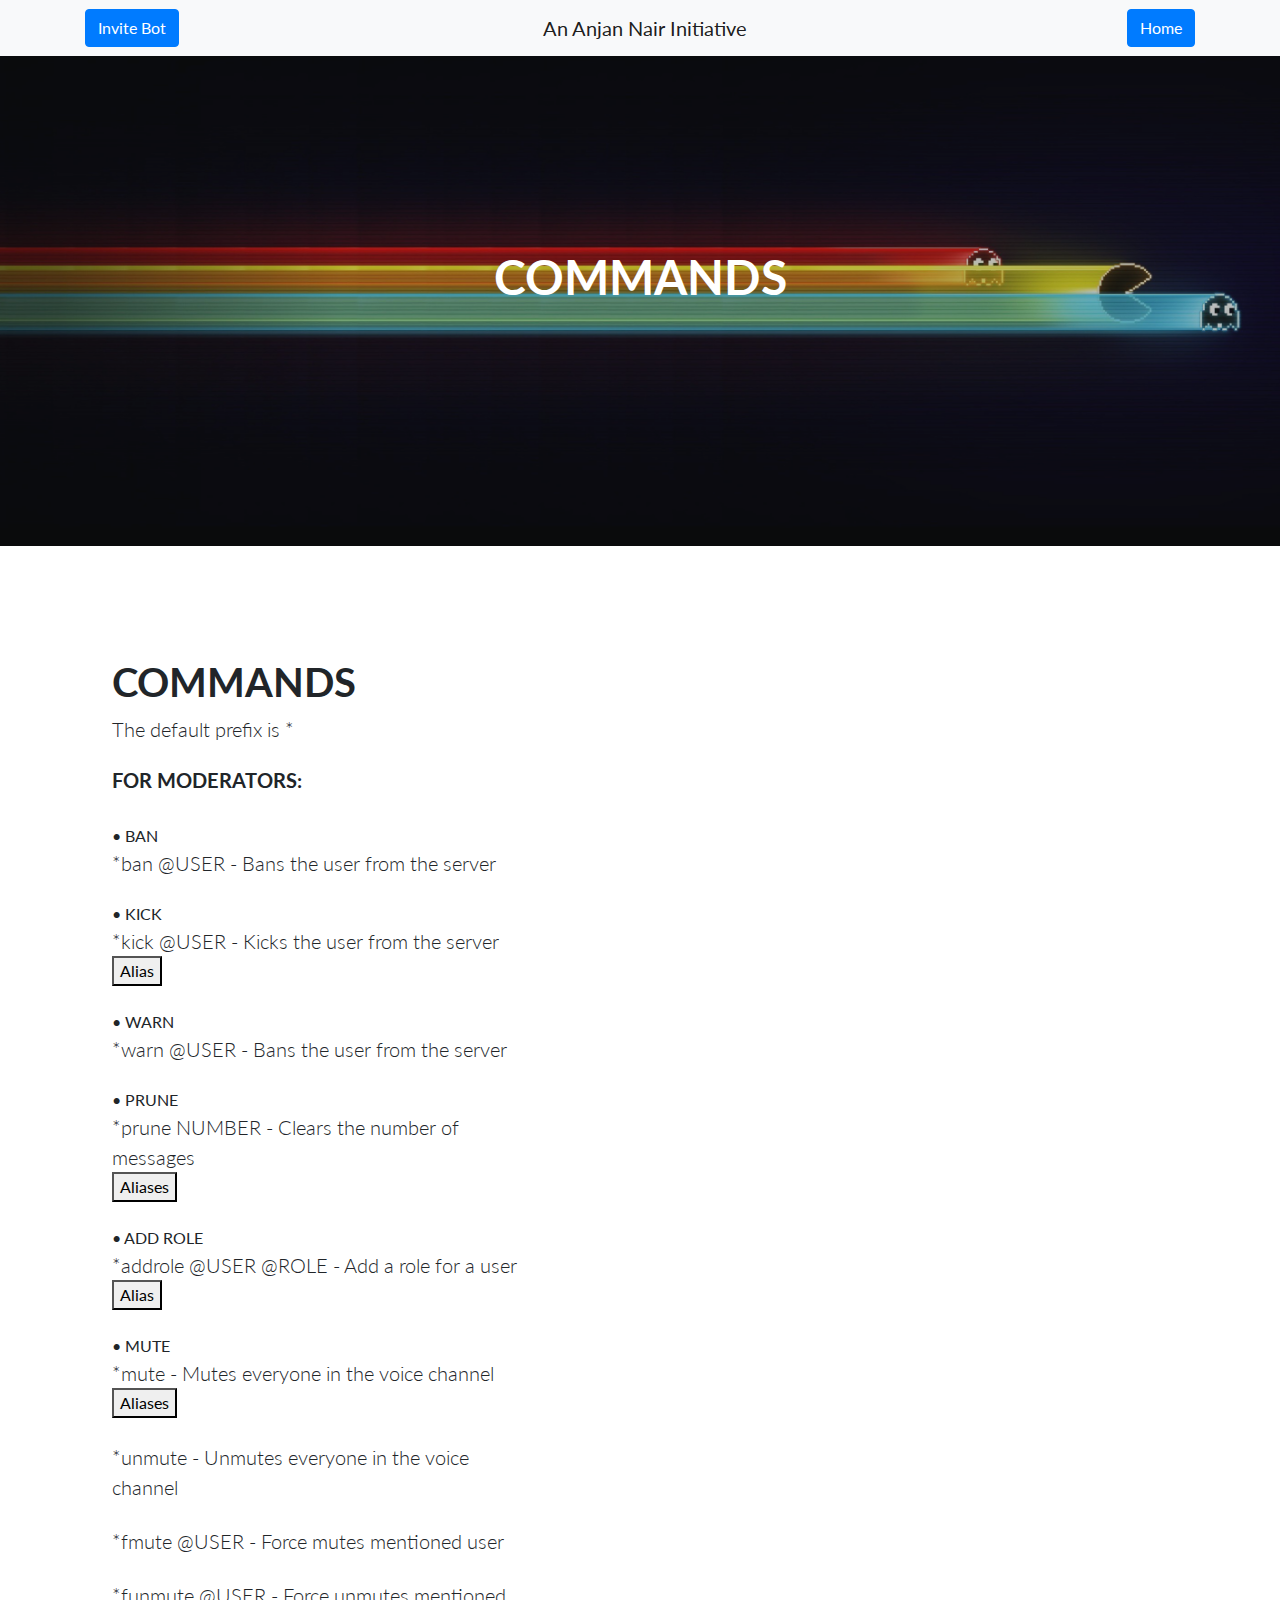
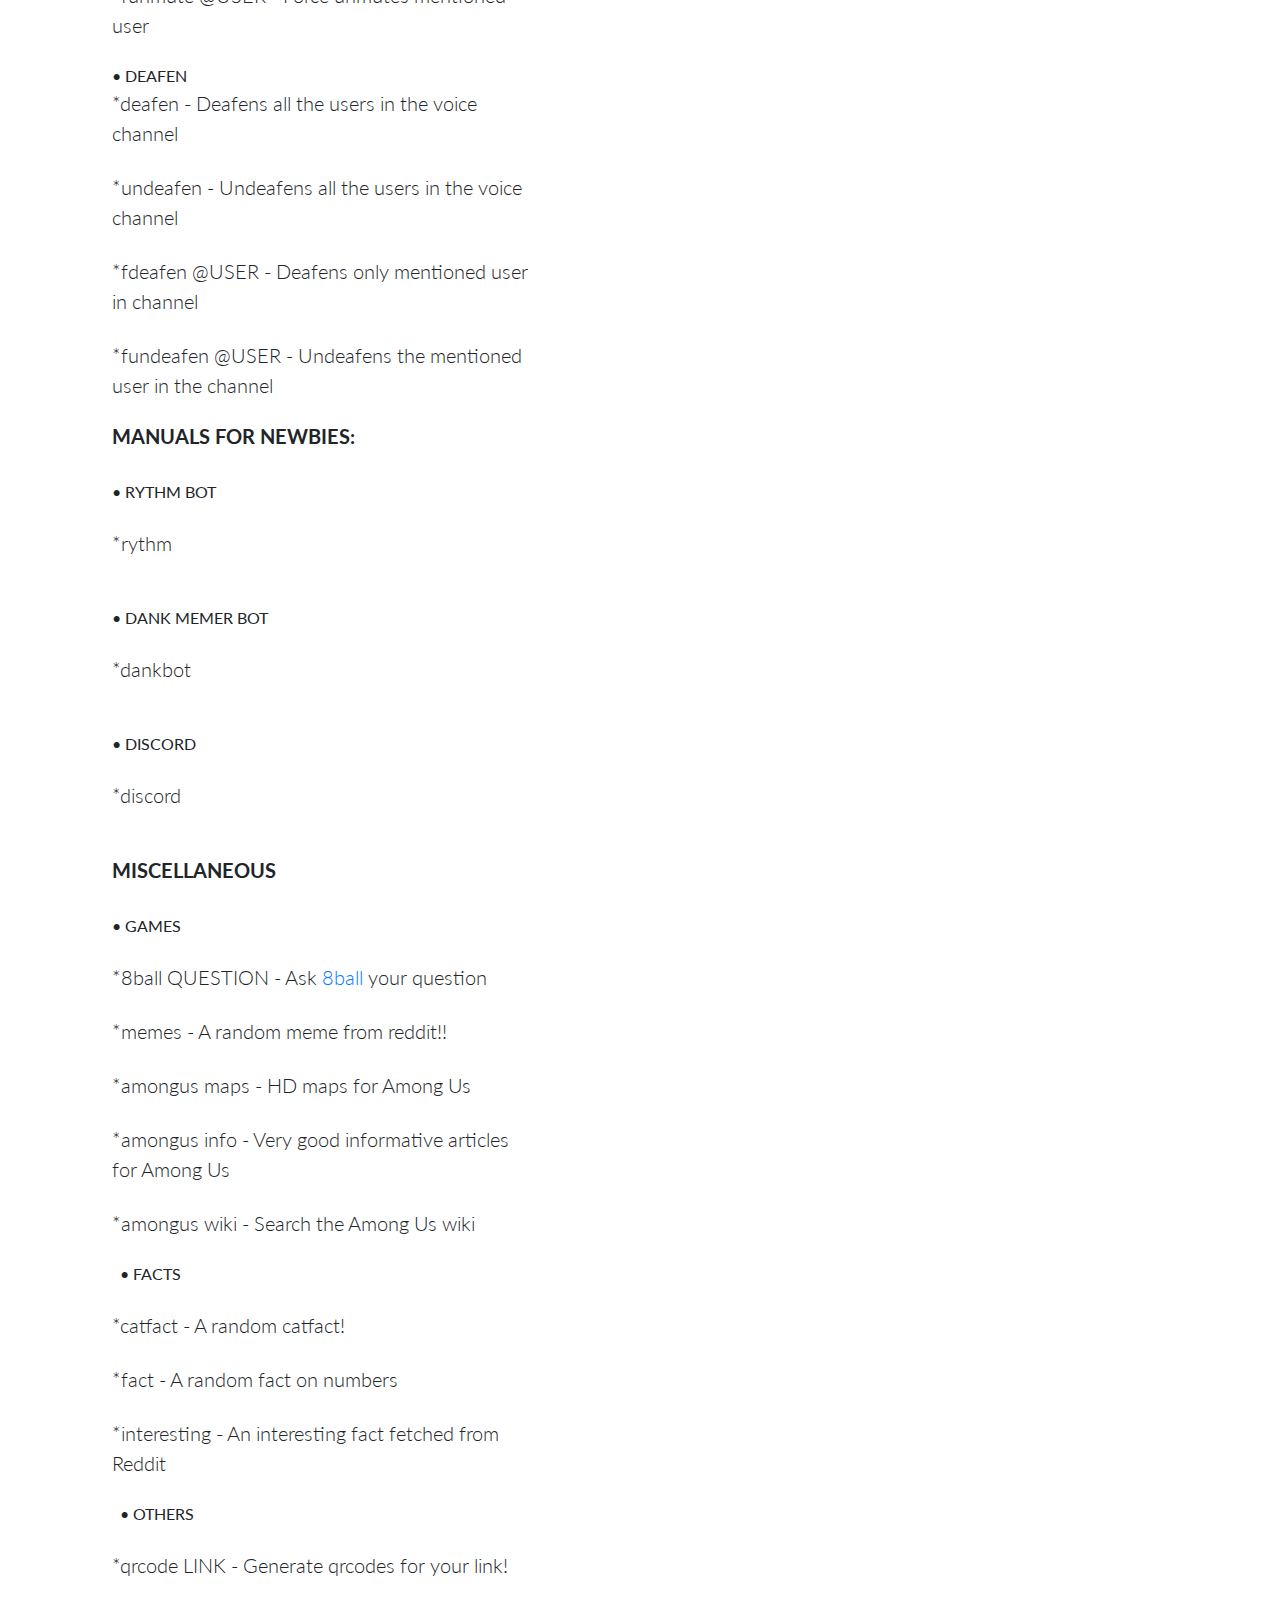
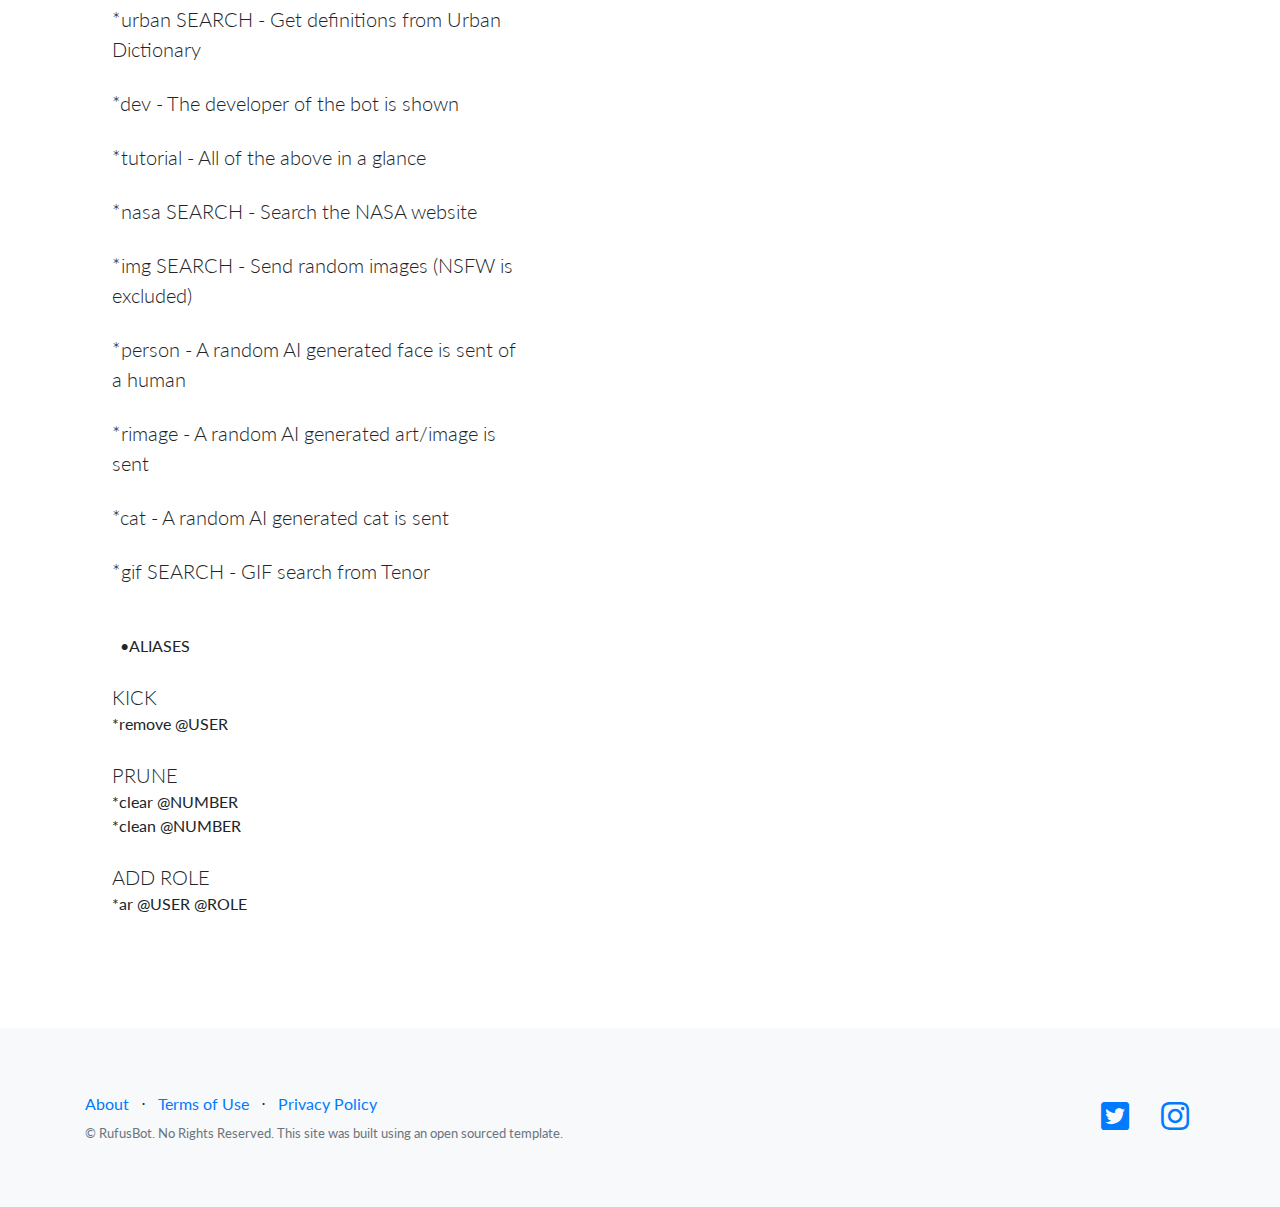
==== commit e0764bd6: "Buttons for alias" ====
--- a/commands.html
+++ b/commands.html
@@ -68,7 +68,29 @@
           &nbsp;
           <p class="lead mb-0"> </p>
           <h7>• KICK</h7>
-          <p class="lead mb-0">*kick @USER - Kicks the user from the server</p>
+          <p class="lead mb-0">*kick @USER - Kicks the user from the server</p><div class="kick"><button type="button" onclick="smoothScroll(document.getElementById('kickalias'))">Alias</button></div>
+          <script>window.smoothScroll = function(target) {
+            var scrollContainer = target;
+            do { //find scroll container
+                scrollContainer = scrollContainer.parentNode;
+                if (!scrollContainer) return;
+                scrollContainer.scrollTop += 1;
+            } while (scrollContainer.scrollTop == 0);
+        
+            var targetY = 0;
+            do { //find the top of target relatively to the container
+                if (target == scrollContainer) break;
+                targetY += target.offsetTop;
+            } while (target = target.offsetParent);
+        
+            scroll = function(c, a, b, i) {
+                i++; if (i > 30) return;
+                c.scrollTop = a + (b - a) / 30 * i;
+                setTimeout(function(){ scroll(c, a, b, i); }, 20);
+            }
+            // start scrolling
+            scroll(scrollContainer, scrollContainer.scrollTop, targetY, 0);
+        }</script>
           &nbsp;
           <p class="lead mb-0"> </p>
           <h7>• WARN</h7>
@@ -76,15 +98,15 @@
           &nbsp;
           <p class="lead mb-0"> </p>
           <h7>• PRUNE</h7>
-          <p class="lead mb-0">*prune NUMBER - Clears the number of messages</p>
+          <p class="lead mb-0">*prune NUMBER - Clears the number of messages</p><div class="prune"><button type="button" onclick="smoothScroll(document.getElementById('prunealias'))">Aliases</button></div>
           &nbsp;
           <p class="lead mb-0"></p>
           <h7>• ADD ROLE</h7>
-          <p class="lead mb-0">*addrole @USER @ROLE - Add a role for a user</p>
+          <p class="lead mb-0">*addrole @USER @ROLE - Add a role for a user</p><div class="addrole"><button type="button" onclick="smoothScroll(document.getElementById('aralias'))">Alias</button></div>
           &nbsp;
           <p class="lead mb-0"></p>
           <h7>• MUTE</h7>
-          <p class="lead mb-0">*mute - Mutes everyone in the voice channel</p>
+          <p class="lead mb-0">*mute - Mutes everyone in the voice channel</p><div class="mute"><button type="button" onclick="smoothScroll(document.getElementById('muteall'))">Aliases</button></div>
           &nbsp;
           <p class="lead mb-0">*unmute - Unmutes everyone in the voice channel</p>
           &nbsp;
@@ -184,6 +206,25 @@
           <p class="lead mb-0">*cat - A random AI generated cat is sent</p>
           &nbsp;
           <p class="lead mb-0">*gif SEARCH - GIF search from Tenor</p>
+          &nbsp;
+          <p class="lead mb-0"></p>
+          &nbsp;
+          <p class="lead mb-0"></p>
+          &nbsp;
+          <h7>•ALIASES</h7>
+          <p class="lead mb-0"></p>
+          &nbsp;
+          <p class="lead mb-0">KICK</p>
+          <div class="kickalias" id="kickalias">*remove @USER</div>
+          <p class="lead mb-0"></p>
+          &nbsp;
+          <p class="lead mb-0">PRUNE</p>
+          <div class="prunealias" id="prunealias">*clear @NUMBER</div>
+          <div class="prunealias" id="prunealias">*clean @NUMBER</div>
+          <p class="lead mb-0"></p>
+          &nbsp;
+          <p class="lead mb-0">ADD ROLE</p>
+          <div class="aralias" id="aralias">*ar @USER @ROLE</div>
         </div>
       </div>
     </div>
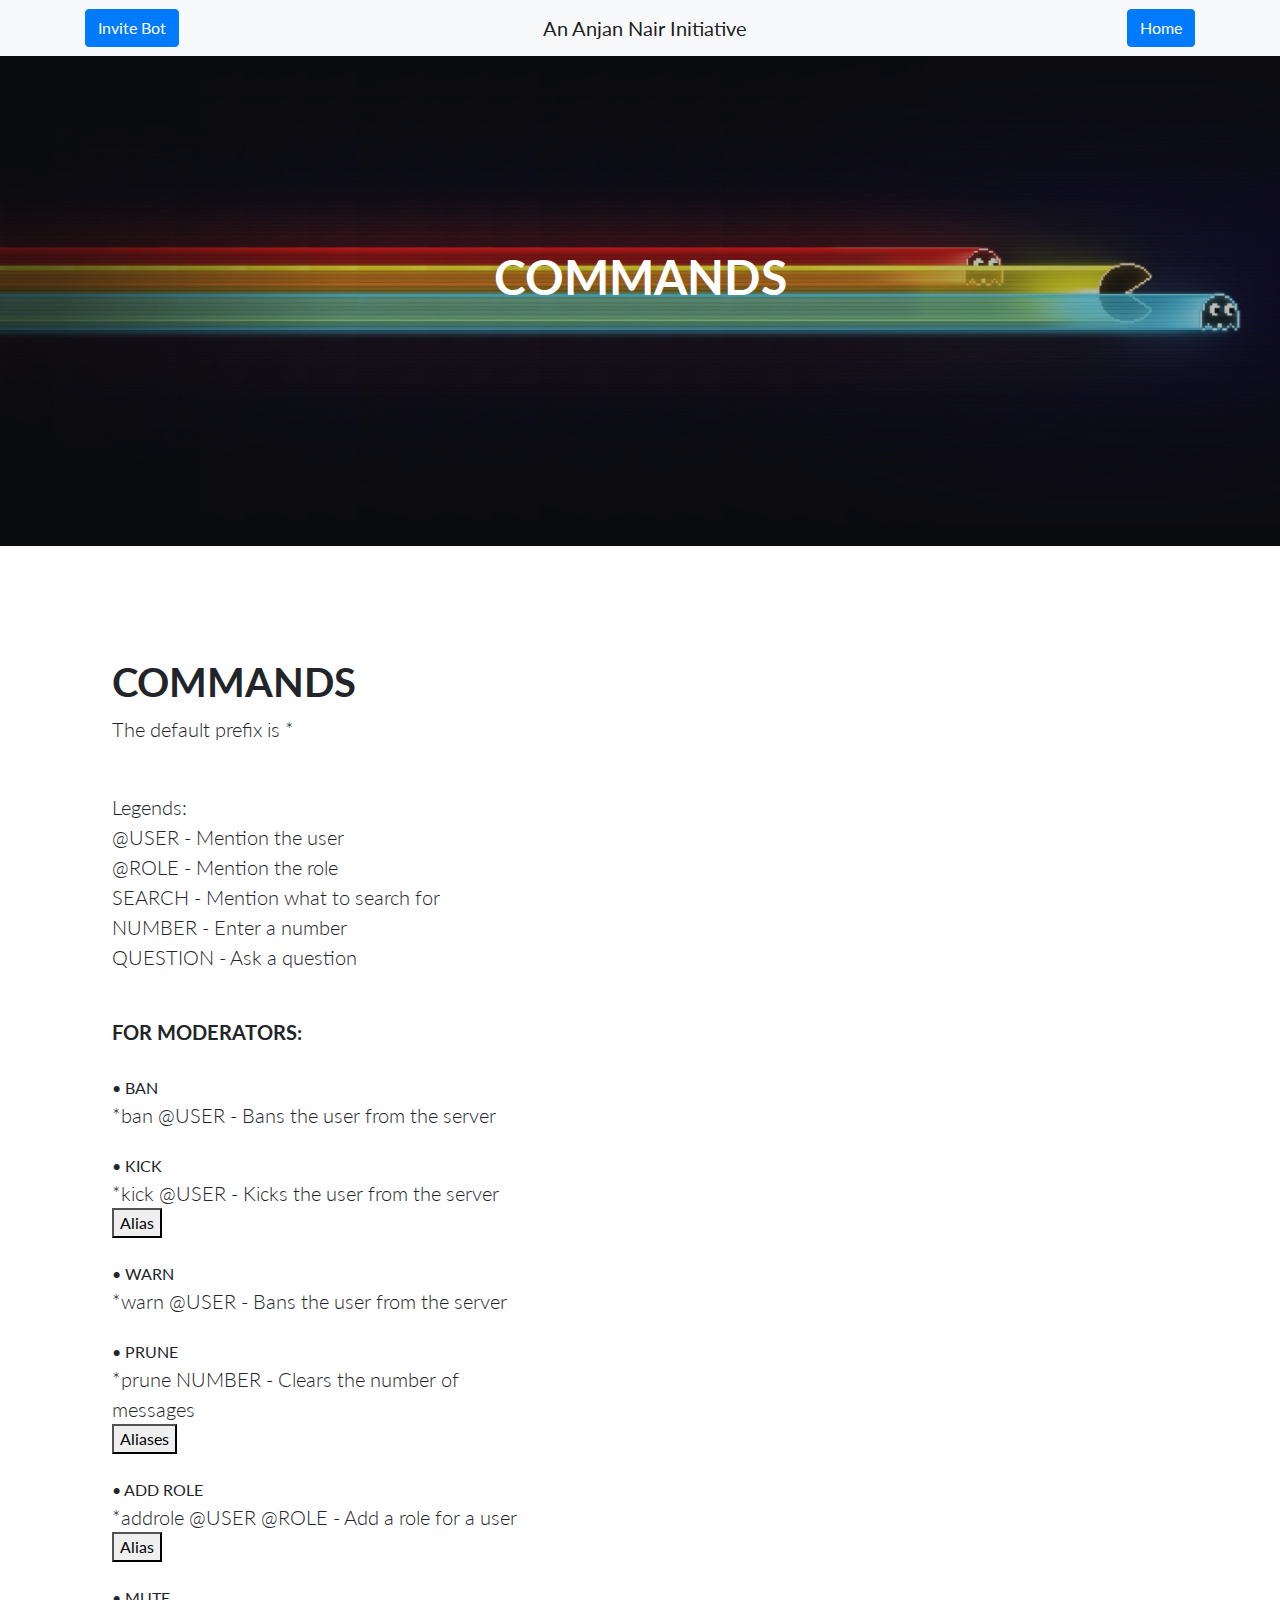
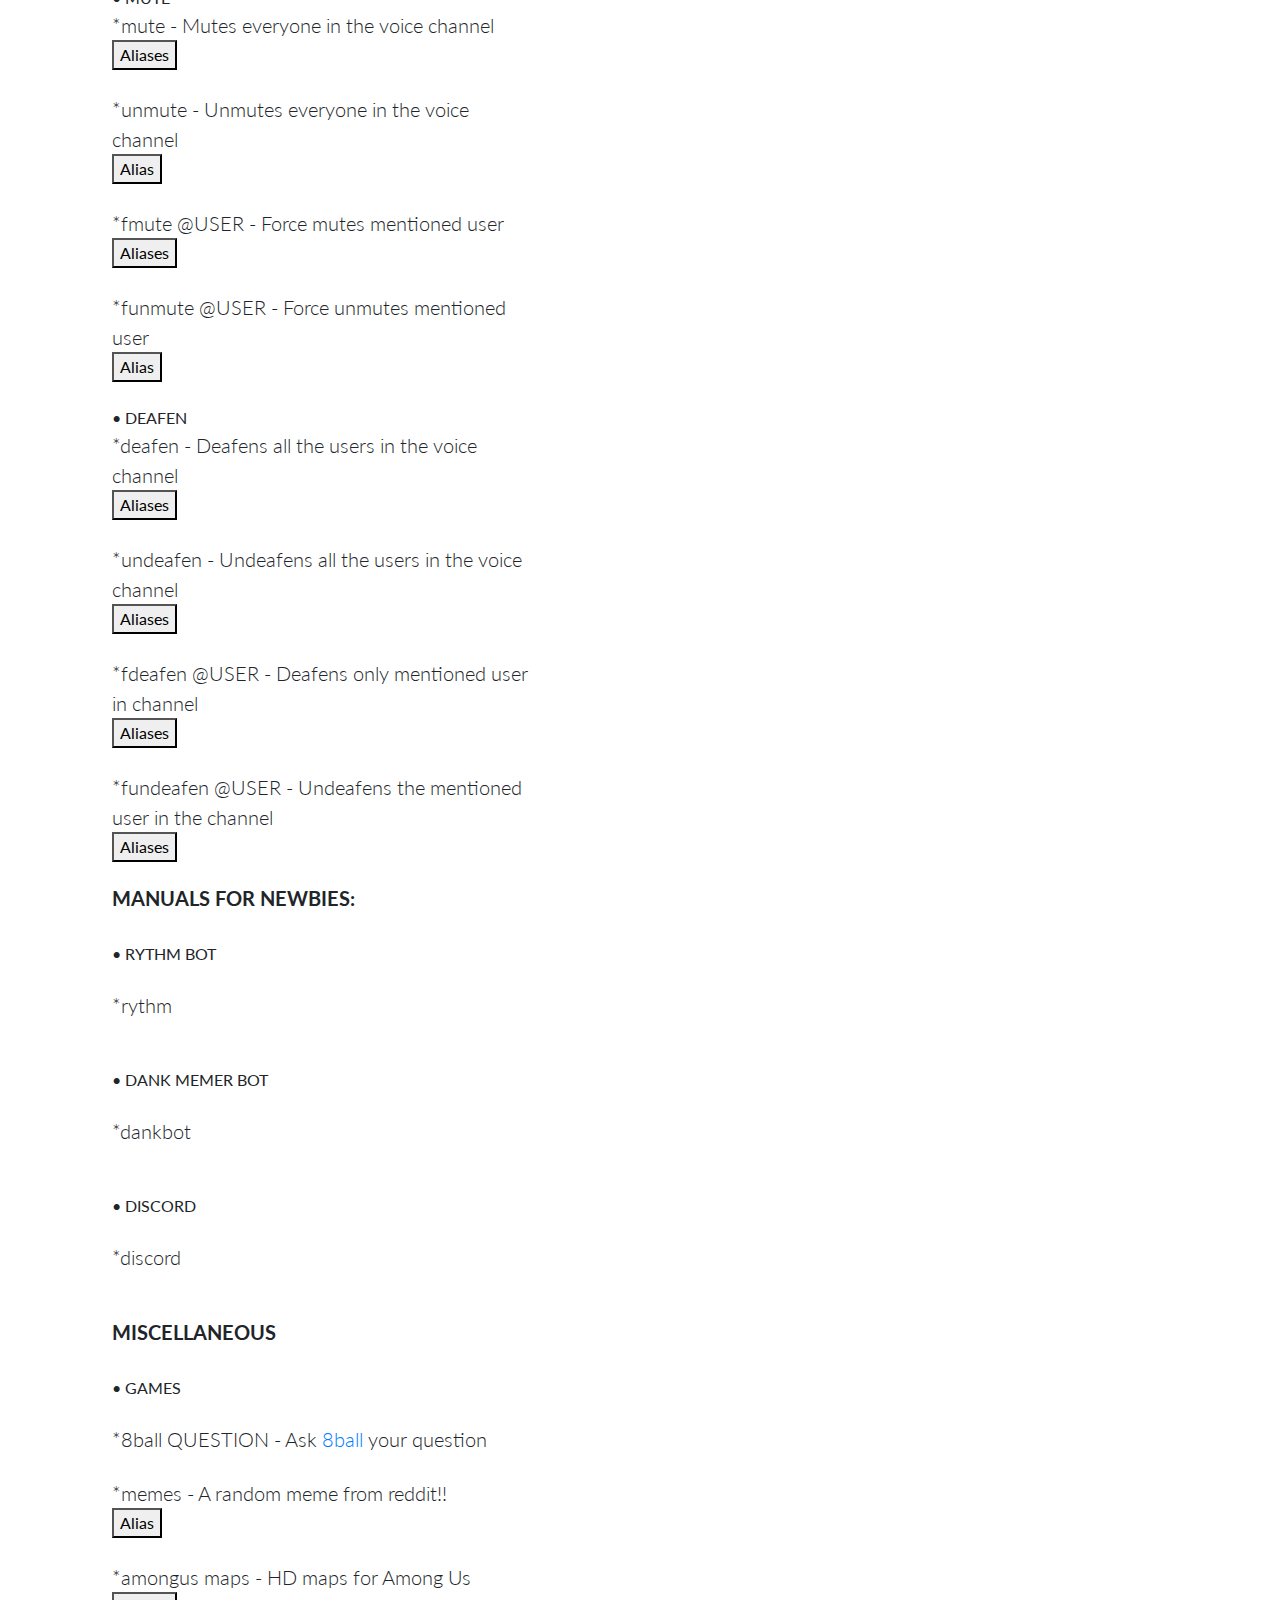
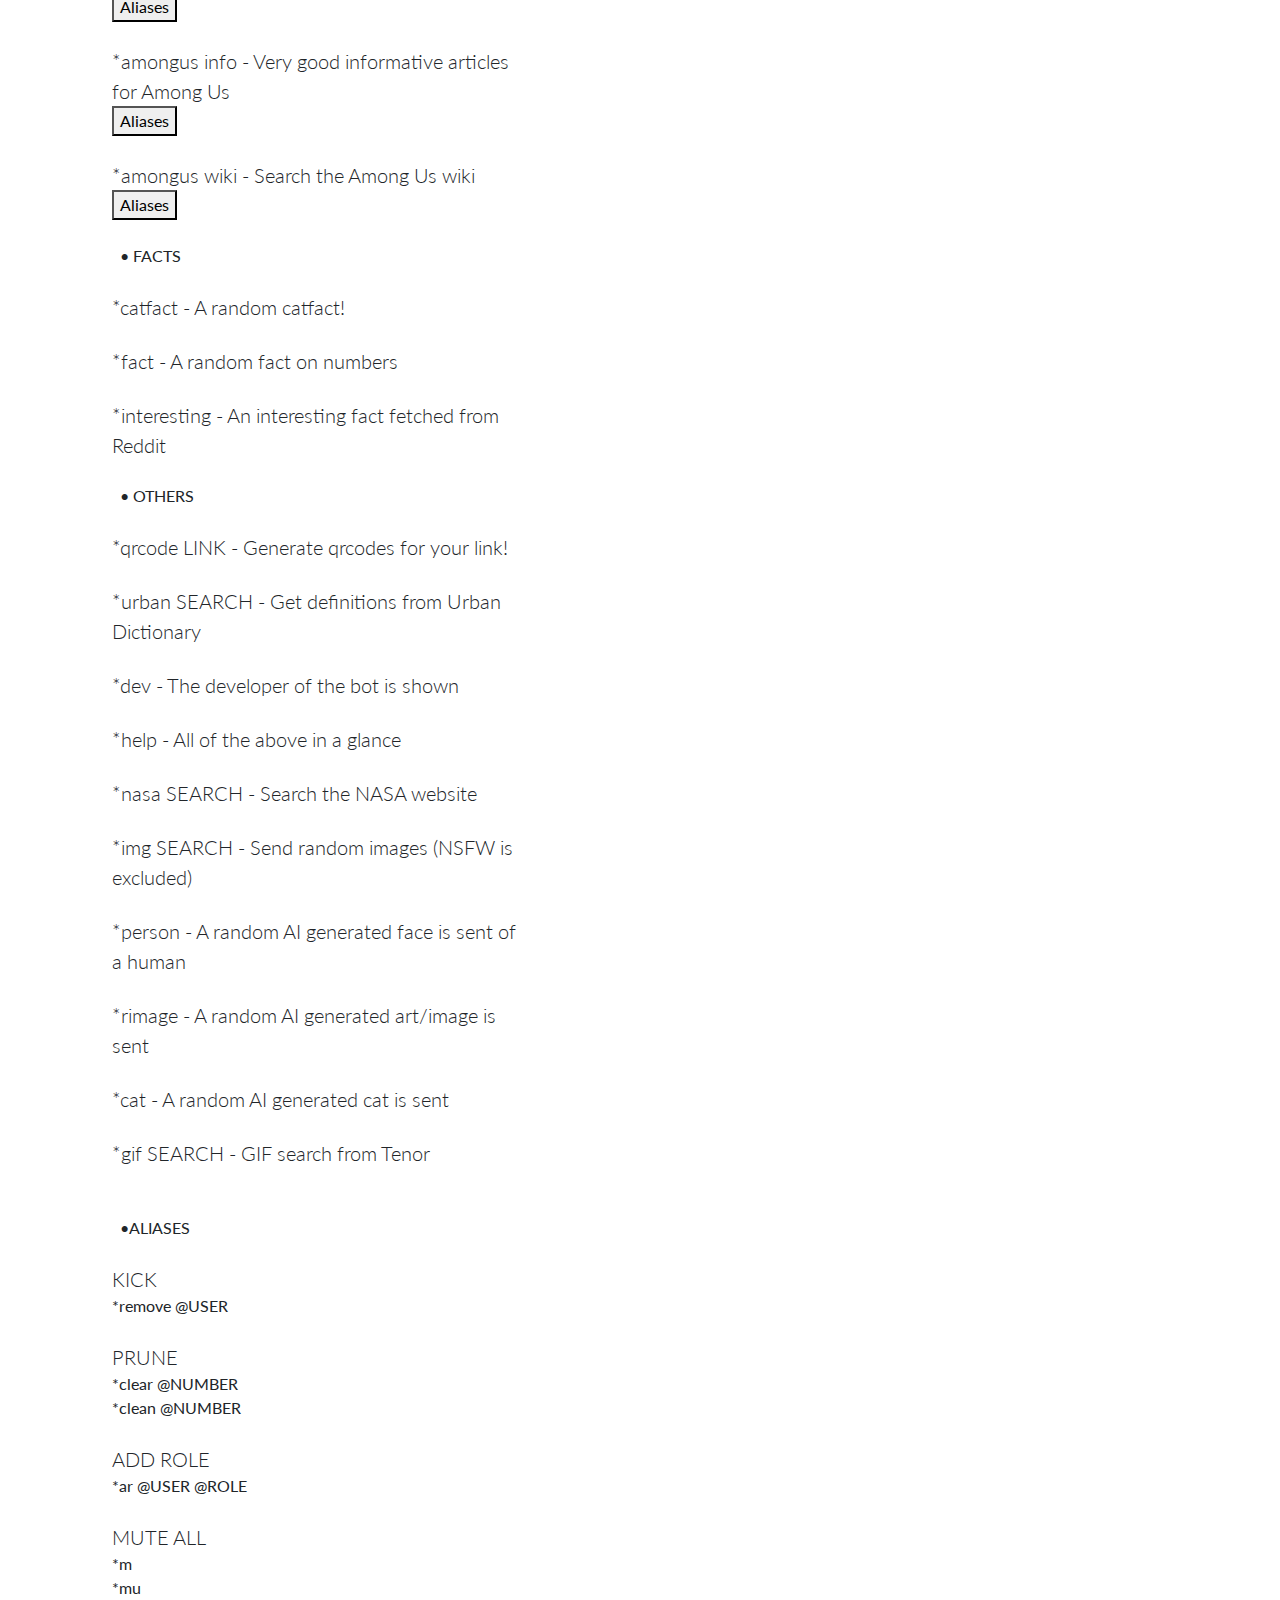
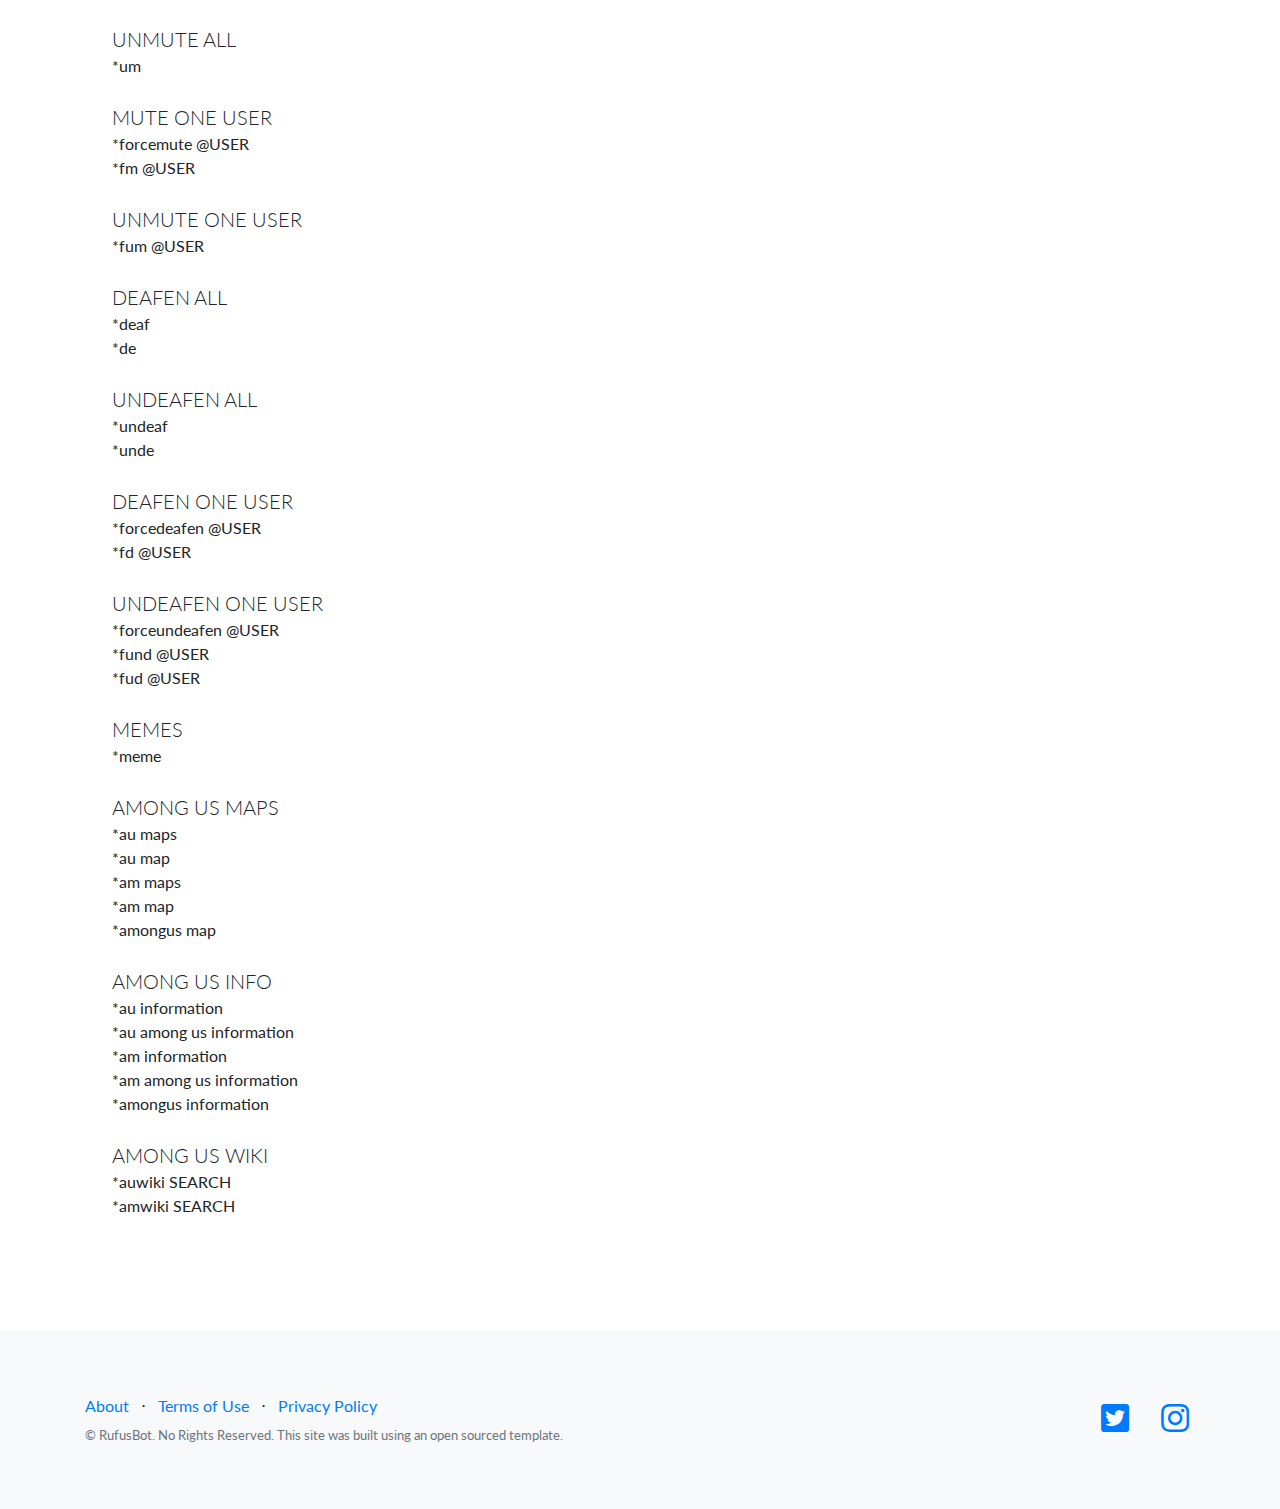
==== commit 75953870: "Added all buttons for aliases" ====
--- a/commands.html
+++ b/commands.html
@@ -59,6 +59,17 @@
           <h1>COMMANDS</h1>
           <p class="lead mb-0">The default prefix is *</p>
           &nbsp;
+          <p class="lead mb-0"></p>
+          &nbsp;
+          <p class="lead mb-0">Legends:</p>
+          <p class="lead mb-0">@USER - Mention the user</p>
+          <p class="lead mb-0">@ROLE - Mention the role</p>
+          <p class="lead mb-0">SEARCH - Mention what to search for</p>
+          <p class="lead mb-0">NUMBER - Enter a number</p>
+          <p class="lead mb-0">QUESTION - Ask a question</p>
+          &nbsp;
+          <p class="lead mb-0"></p>
+          &nbsp;
           <h5>FOR MODERATORS:</h5>
           <p class="lead mb-0"> </p>
           &nbsp;
@@ -68,7 +79,8 @@
           &nbsp;
           <p class="lead mb-0"> </p>
           <h7>• KICK</h7>
-          <p class="lead mb-0">*kick @USER - Kicks the user from the server</p><div class="kick"><button type="button" onclick="smoothScroll(document.getElementById('kickalias'))">Alias</button></div>
+          <p class="lead mb-0">*kick @USER - Kicks the user from the server</p>
+          <div class="kick"><button type="button" onclick="smoothScroll(document.getElementById('kickalias'))">Alias</button></div>
           <script>window.smoothScroll = function(target) {
             var scrollContainer = target;
             do { //find scroll container
@@ -98,31 +110,41 @@
           &nbsp;
           <p class="lead mb-0"> </p>
           <h7>• PRUNE</h7>
-          <p class="lead mb-0">*prune NUMBER - Clears the number of messages</p><div class="prune"><button type="button" onclick="smoothScroll(document.getElementById('prunealias'))">Aliases</button></div>
+          <p class="lead mb-0">*prune NUMBER - Clears the number of messages</p>
+          <div class="prune"><button type="button" onclick="smoothScroll(document.getElementById('prunealias'))">Aliases</button></div>
           &nbsp;
           <p class="lead mb-0"></p>
           <h7>• ADD ROLE</h7>
-          <p class="lead mb-0">*addrole @USER @ROLE - Add a role for a user</p><div class="addrole"><button type="button" onclick="smoothScroll(document.getElementById('aralias'))">Alias</button></div>
+          <p class="lead mb-0">*addrole @USER @ROLE - Add a role for a user</p>
+          <div class="addrole"><button type="button" onclick="smoothScroll(document.getElementById('aralias'))">Alias</button></div>
           &nbsp;
           <p class="lead mb-0"></p>
           <h7>• MUTE</h7>
-          <p class="lead mb-0">*mute - Mutes everyone in the voice channel</p><div class="mute"><button type="button" onclick="smoothScroll(document.getElementById('muteall'))">Aliases</button></div>
+          <p class="lead mb-0">*mute - Mutes everyone in the voice channel</p>
+          <div class="mute"><button type="button" onclick="smoothScroll(document.getElementById('muteall'))">Aliases</button></div>
           &nbsp;
           <p class="lead mb-0">*unmute - Unmutes everyone in the voice channel</p>
+          <div class="unmute"><button type="button" onclick="smoothScroll(document.getElementById('unmuteall'))">Alias</button></div>
           &nbsp;
           <p class="lead mb-0">*fmute @USER - Force mutes mentioned user</p>
+          <div class="fmute"><button type="button" onclick="smoothScroll(document.getElementById('fmuteone'))">Aliases</button></div>
           &nbsp;
           <p class="lead mb-0">*funmute @USER - Force unmutes mentioned user</p>
+          <div class="funmute"><button type="button" onclick="smoothScroll(document.getElementById('funmuteone'))">Alias</button></div>
           &nbsp;
           <p class="lead mb-0"></p>
           <h7>• DEAFEN</h7>
           <p class="lead mb-0">*deafen - Deafens all the users in the voice channel</p>
+          <div class="deafen"><button type="button" onclick="smoothScroll(document.getElementById('deafenall'))">Aliases</button></div>
           &nbsp;
           <p class="lead mb-0">*undeafen - Undeafens all the users in the voice channel</p>
+          <div class="undeafen"><button type="button" onclick="smoothScroll(document.getElementById('undeafenall'))">Aliases</button></div>
           &nbsp;
           <p class="lead mb-0">*fdeafen @USER - Deafens only mentioned user in channel</p>
+          <div class="forcedeafen"><button type="button" onclick="smoothScroll(document.getElementById('forcedeafen'))">Aliases</button></div>
           &nbsp;
           <p class="lead mb-0">*fundeafen @USER - Undeafens the mentioned user in the channel</p>
+          <div class="forceundeafen"><button type="button" onclick="smoothScroll(document.getElementById('forceundeafen'))">Aliases</button></div>
           &nbsp;
           <p class="lead mb-0"> </p>
           <h5>MANUALS FOR NEWBIES:</h5>
@@ -164,12 +186,16 @@
           <p class="lead mb-0">*8ball QUESTION - Ask <a href="https://en.wikipedia.org/wiki/Magic_8-Ball">8ball</a> your question</p>
           &nbsp;
           <p class="lead mb-0">*memes - A random meme from reddit!!</p>
+          <div class="meme"><button type="button" onclick="smoothScroll(document.getElementById('meme'))">Alias</button></div>
           &nbsp;
           <p class="lead mb-0">*amongus maps - HD maps for Among Us</p>
+          <div class="aumap"><button type="button" onclick="smoothScroll(document.getElementById('aumap'))">Aliases</button></div>
           &nbsp;
           <p class="lead mb-0">*amongus info - Very good informative articles for Among Us</p>
+          <div class="auinfo"><button type="button" onclick="smoothScroll(document.getElementById('auinfo'))">Aliases</button></div>
           &nbsp;
           <p class="lead mb-0">*amongus wiki - Search the Among Us wiki</p>
+          <div class="auwiki"><button type="button" onclick="smoothScroll(document.getElementById('auwiki'))">Aliases</button></div>
           &nbsp;
           <p class="lead mb-0"> </p>
           &nbsp;
@@ -193,7 +219,7 @@
           &nbsp;
           <p class="lead mb-0">*dev - The developer of the bot is shown</p>
           &nbsp;
-          <p class="lead mb-0">*tutorial - All of the above in a glance</p>
+          <p class="lead mb-0">*help - All of the above in a glance</p>
           &nbsp;
           <p class="lead mb-0">*nasa SEARCH - Search the NASA website</p>
           &nbsp;
@@ -225,6 +251,70 @@
           &nbsp;
           <p class="lead mb-0">ADD ROLE</p>
           <div class="aralias" id="aralias">*ar @USER @ROLE</div>
+          <p class="lead mb-0"></p>
+          &nbsp;
+          <p class="lead mb-0">MUTE ALL</p>
+          <div class="muteall" id="muteall">*m</div>
+          <div class="muteall" id="muteall">*mu</div>
+          <p class="lead mb-0"></p>
+          &nbsp;
+          <p class="lead mb-0">UNMUTE ALL</p>
+          <div class="unmuteall" id="unmuteall">*um</div>
+          <p class="lead mb-0"></p>
+          &nbsp;
+          <p class="lead mb-0">MUTE ONE USER</p>
+          <div class="fmuteone" id="fmuteone">*forcemute @USER</div>
+          <div class="fmuteone" id="fmuteone">*fm @USER</div>
+          <p class="lead mb-0"></p>
+          &nbsp;
+          <p class="lead mb-0">UNMUTE ONE USER</p>
+          <div class="funmuteone" id="funmuteone">*fum @USER</div>
+          <p class="lead mb-0"></p>
+          &nbsp;
+          <p class="lead mb-0">DEAFEN ALL</p>
+          <div class="deafenall" id="deafenall">*deaf</div>
+          <div class="deafenall" id="deafenall">*de</div>
+          <p class="lead mb-0"></p>
+          &nbsp;
+          <p class="lead mb-0">UNDEAFEN ALL</p>
+          <div class="undeafenall" id="undeafenall">*undeaf</div>
+          <div class="undeafenall" id="undeafenall">*unde</div>
+          <p class="lead mb-0"></p>
+          &nbsp;
+          <p class="lead mb-0">DEAFEN ONE USER</p>
+          <div class="forcedeafen" id="forcedeafen">*forcedeafen @USER</div>
+          <div class="forcedeafen" id="forcedeafen">*fd @USER</div>
+          <p class="lead mb-0"></p>
+          &nbsp;
+          <p class="lead mb-0">UNDEAFEN ONE USER</p>
+          <div class="forceundeafen" id="forceundeafen">*forceundeafen @USER</div>
+          <div class="forceundeafen" id="forceundeafen">*fund @USER</div>
+          <div class="forceundeafen" id="forceundeafen">*fud @USER</div>
+          <p class="lead mb-0"></p>
+          &nbsp;
+          <p class="lead mb-0">MEMES</p>
+          <div class="meme" id="meme">*meme</div>
+          <p class="lead mb-0"></p>
+          &nbsp;
+          <p class="lead mb-0">AMONG US MAPS</p>
+          <div class="aumap" id="aumap">*au maps</div>
+          <div class="aumap" id="aumap">*au map</div>
+          <div class="aumap" id="aumap">*am maps</div>
+          <div class="aumap" id="aumap">*am map</div>
+          <div class="aumap" id="aumap">*amongus map</div>
+          <p class="lead mb-0"></p>
+          &nbsp;
+          <p class="lead mb-0">AMONG US INFO</p>
+          <div class="auinfo" id="auinfo">*au information</div>
+          <div class="auinfo" id="auinfo">*au among us information</div>
+          <div class="auinfo" id="auinfo">*am information</div>
+          <div class="auinfo" id="auinfo">*am among us information</div>
+          <div class="auinfo" id="auinfo">*amongus information</div>
+          <p class="lead mb-0"></p>
+          &nbsp;
+          <p class="lead mb-0">AMONG US WIKI</p>
+          <div class="auwiki" id="auwiki">*auwiki SEARCH</div>
+          <div class="auwiki" id="auwiki">*amwiki SEARCH</div>
         </div>
       </div>
     </div>
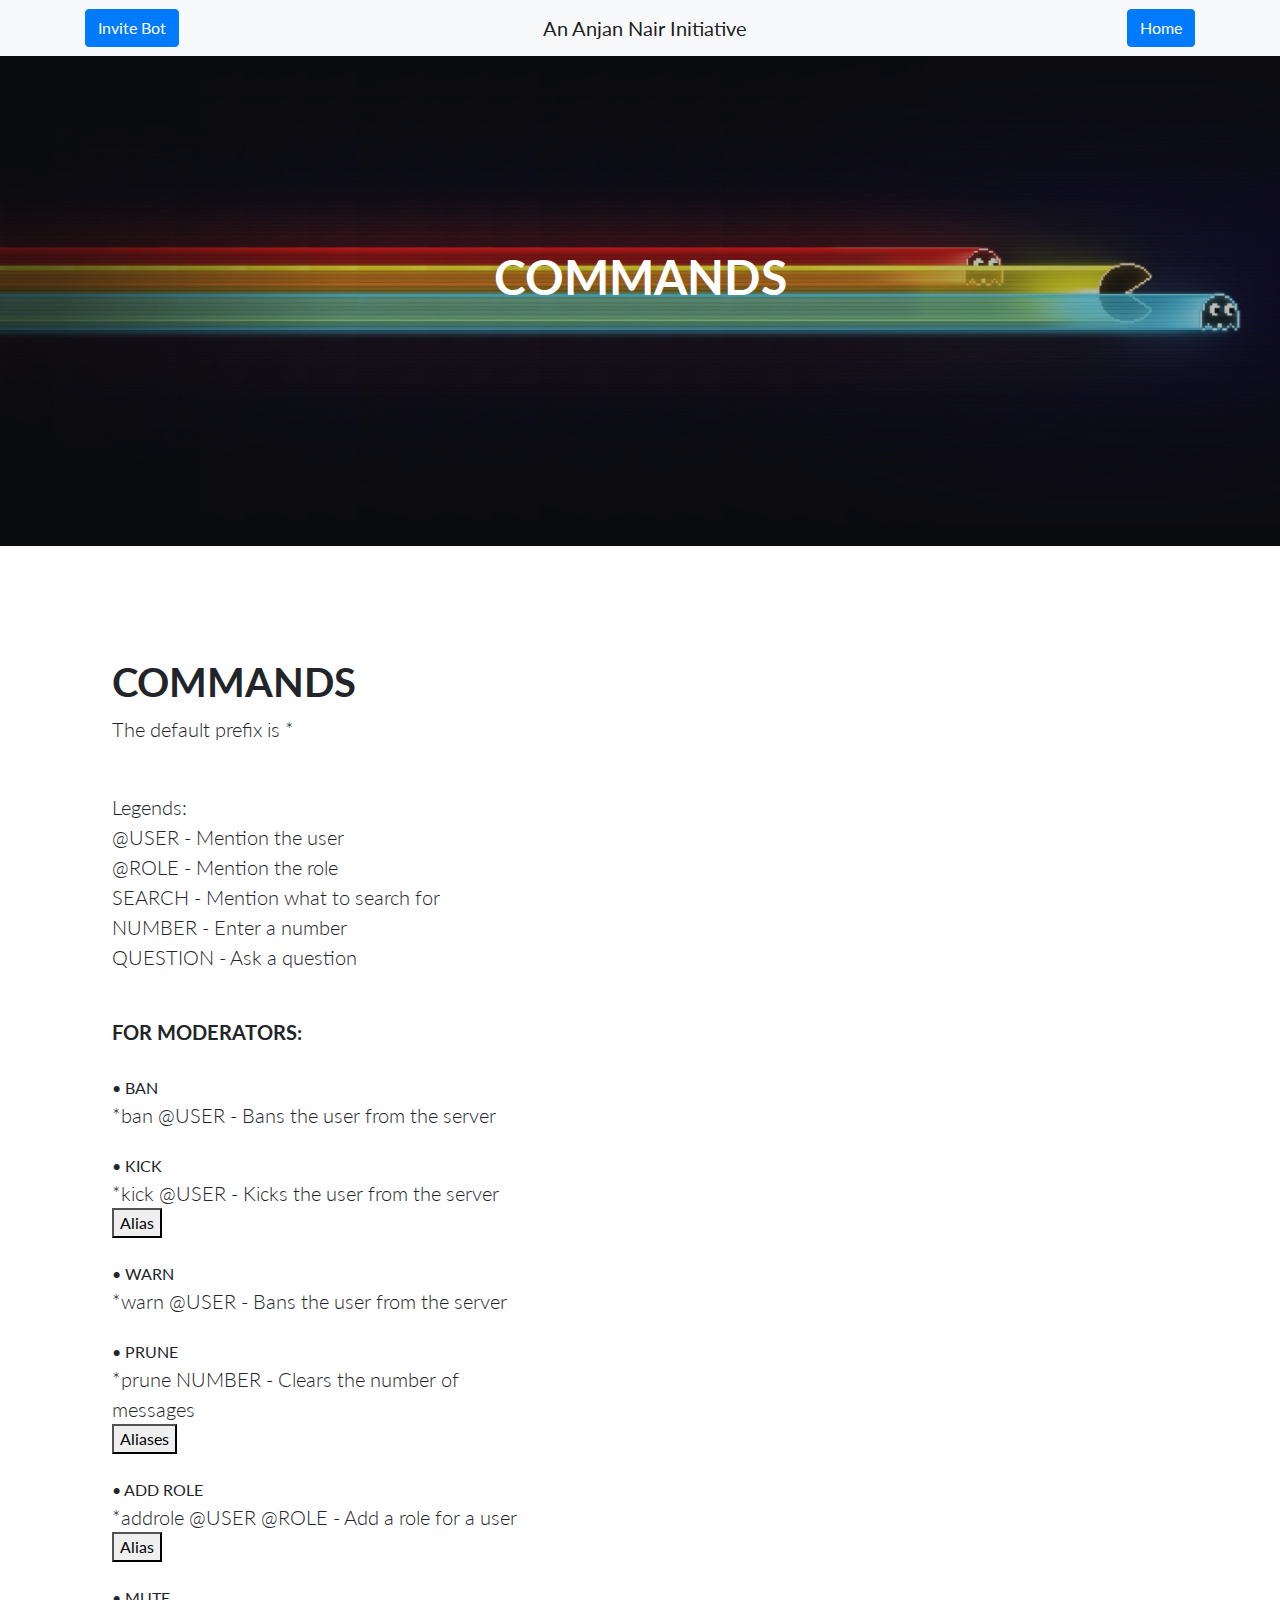
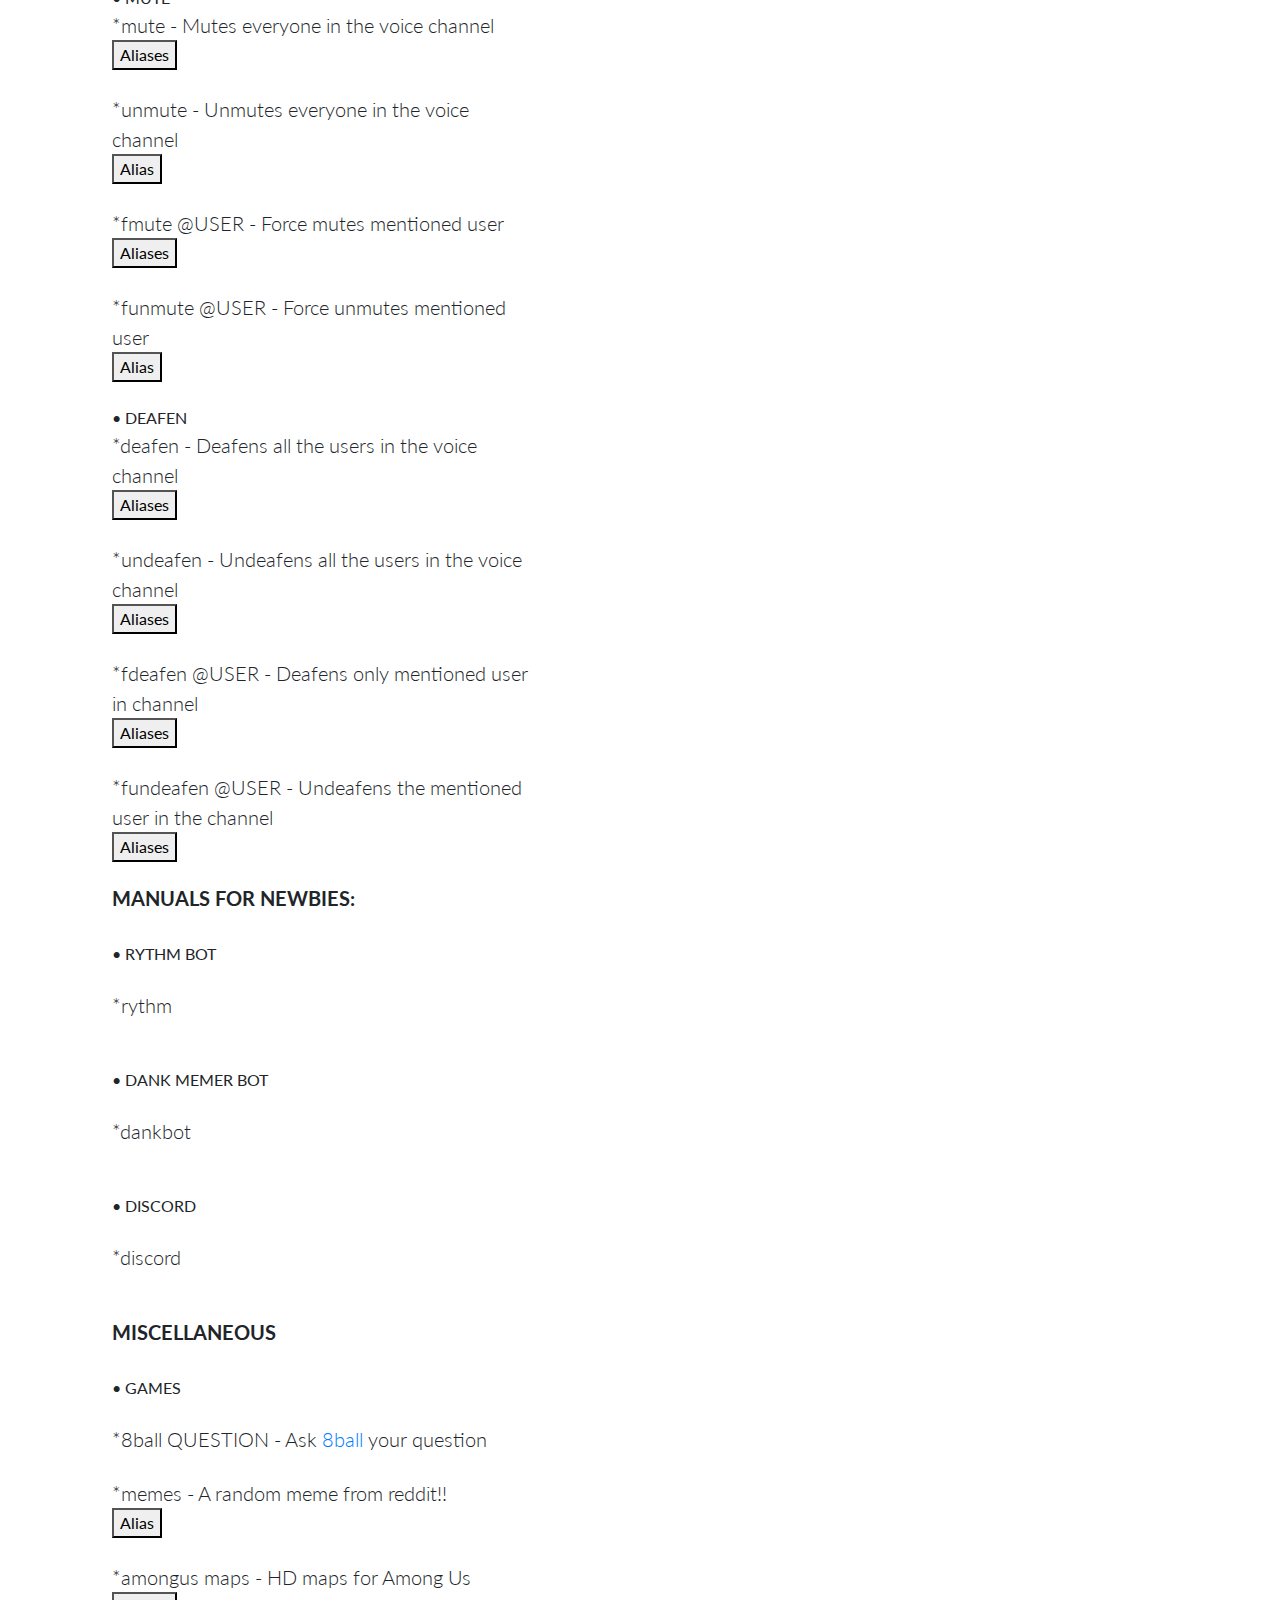
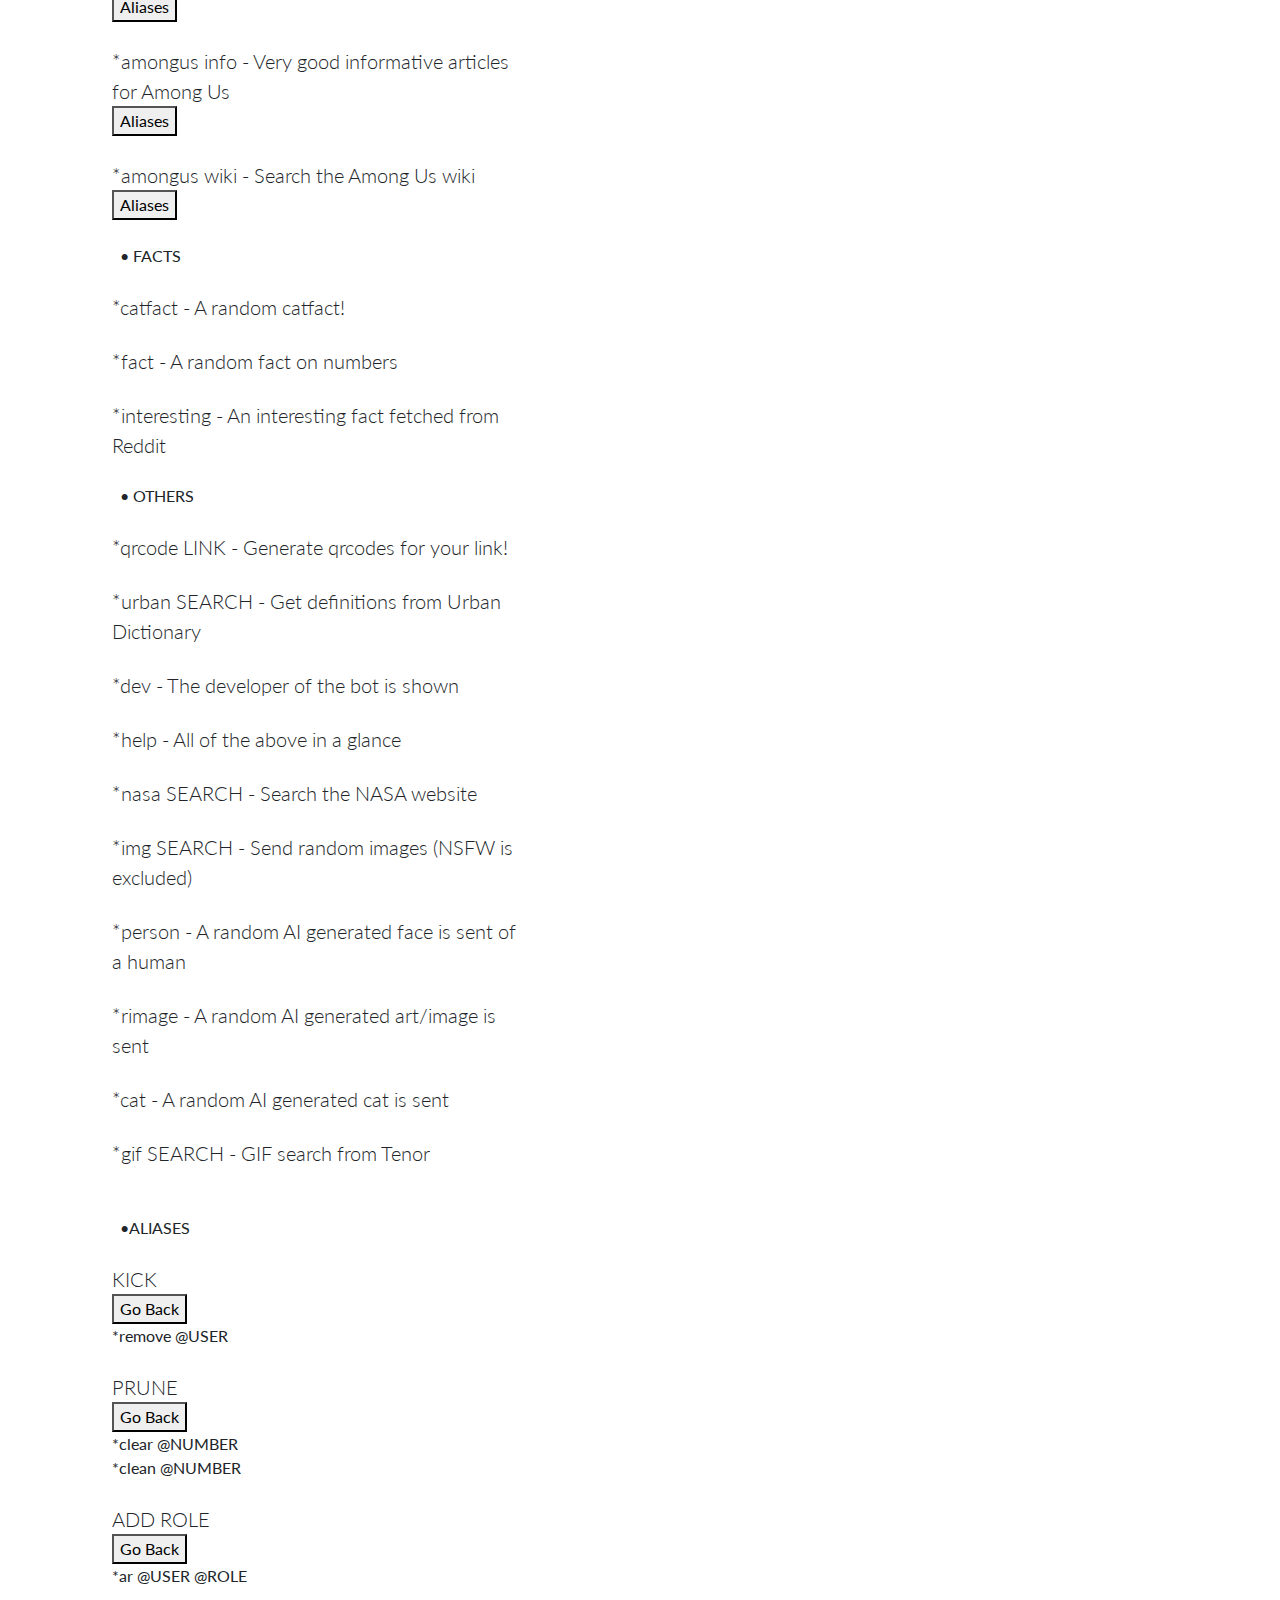
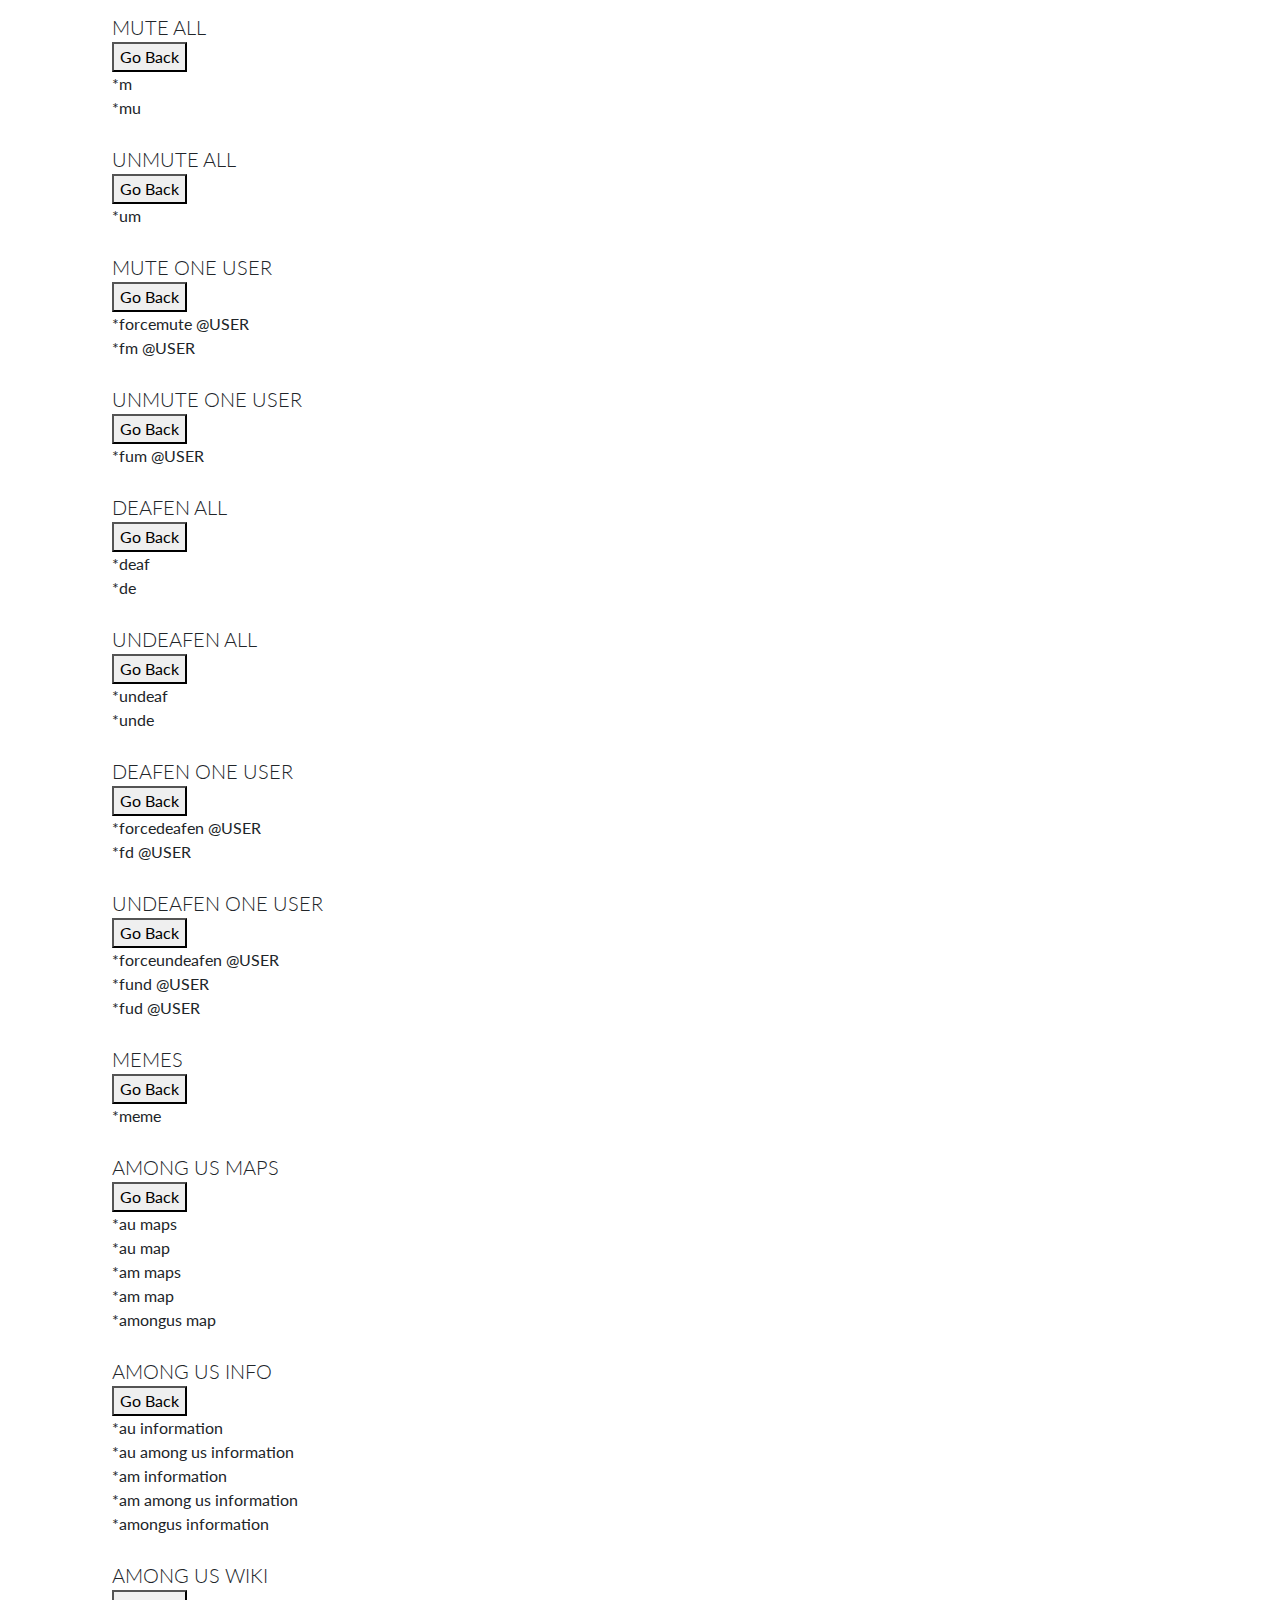
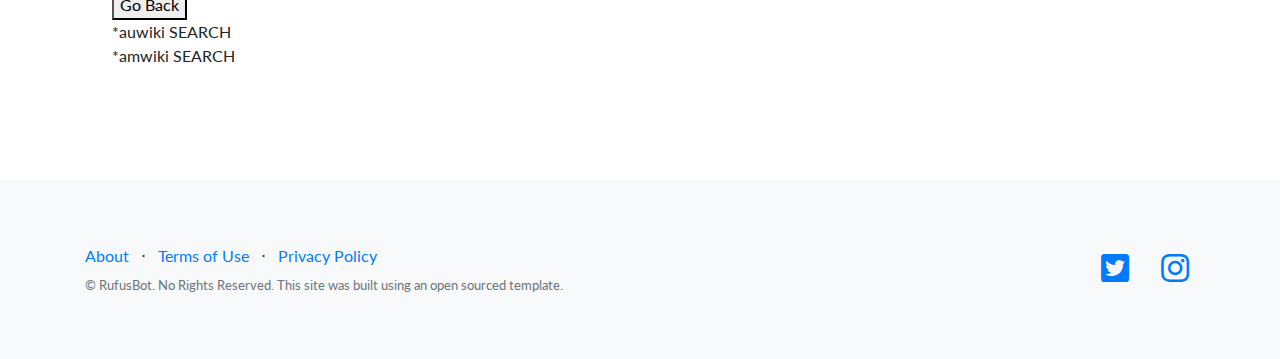
==== commit 49b5736d: "Improved buttons scroll" ====
--- a/commands.html
+++ b/commands.html
@@ -79,7 +79,7 @@
           &nbsp;
           <p class="lead mb-0"> </p>
           <h7>• KICK</h7>
-          <p class="lead mb-0">*kick @USER - Kicks the user from the server</p>
+          <p class="lead mb-0" id="kick1">*kick @USER - Kicks the user from the server</p>
           <div class="kick"><button type="button" onclick="smoothScroll(document.getElementById('kickalias'))">Alias</button></div>
           <script>window.smoothScroll = function(target) {
             var scrollContainer = target;
@@ -110,40 +110,40 @@
           &nbsp;
           <p class="lead mb-0"> </p>
           <h7>• PRUNE</h7>
-          <p class="lead mb-0">*prune NUMBER - Clears the number of messages</p>
+          <p class="lead mb-0" id="prune1">*prune NUMBER - Clears the number of messages</p>
           <div class="prune"><button type="button" onclick="smoothScroll(document.getElementById('prunealias'))">Aliases</button></div>
           &nbsp;
           <p class="lead mb-0"></p>
           <h7>• ADD ROLE</h7>
-          <p class="lead mb-0">*addrole @USER @ROLE - Add a role for a user</p>
+          <p class="lead mb-0" id="ar1">*addrole @USER @ROLE - Add a role for a user</p>
           <div class="addrole"><button type="button" onclick="smoothScroll(document.getElementById('aralias'))">Alias</button></div>
           &nbsp;
           <p class="lead mb-0"></p>
           <h7>• MUTE</h7>
-          <p class="lead mb-0">*mute - Mutes everyone in the voice channel</p>
+          <p class="lead mb-0" id="mute1">*mute - Mutes everyone in the voice channel</p>
           <div class="mute"><button type="button" onclick="smoothScroll(document.getElementById('muteall'))">Aliases</button></div>
           &nbsp;
-          <p class="lead mb-0">*unmute - Unmutes everyone in the voice channel</p>
+          <p class="lead mb-0" id="unmute1">*unmute - Unmutes everyone in the voice channel</p>
           <div class="unmute"><button type="button" onclick="smoothScroll(document.getElementById('unmuteall'))">Alias</button></div>
           &nbsp;
-          <p class="lead mb-0">*fmute @USER - Force mutes mentioned user</p>
+          <p class="lead mb-0" id="mute2">*fmute @USER - Force mutes mentioned user</p>
           <div class="fmute"><button type="button" onclick="smoothScroll(document.getElementById('fmuteone'))">Aliases</button></div>
           &nbsp;
-          <p class="lead mb-0">*funmute @USER - Force unmutes mentioned user</p>
+          <p class="lead mb-0" id="unmute2">*funmute @USER - Force unmutes mentioned user</p>
           <div class="funmute"><button type="button" onclick="smoothScroll(document.getElementById('funmuteone'))">Alias</button></div>
           &nbsp;
           <p class="lead mb-0"></p>
           <h7>• DEAFEN</h7>
-          <p class="lead mb-0">*deafen - Deafens all the users in the voice channel</p>
+          <p class="lead mb-0" id="deafen1">*deafen - Deafens all the users in the voice channel</p>
           <div class="deafen"><button type="button" onclick="smoothScroll(document.getElementById('deafenall'))">Aliases</button></div>
           &nbsp;
-          <p class="lead mb-0">*undeafen - Undeafens all the users in the voice channel</p>
+          <p class="lead mb-0" id="undeafen1">*undeafen - Undeafens all the users in the voice channel</p>
           <div class="undeafen"><button type="button" onclick="smoothScroll(document.getElementById('undeafenall'))">Aliases</button></div>
           &nbsp;
-          <p class="lead mb-0">*fdeafen @USER - Deafens only mentioned user in channel</p>
+          <p class="lead mb-0" id="deafen2">*fdeafen @USER - Deafens only mentioned user in channel</p>
           <div class="forcedeafen"><button type="button" onclick="smoothScroll(document.getElementById('forcedeafen'))">Aliases</button></div>
           &nbsp;
-          <p class="lead mb-0">*fundeafen @USER - Undeafens the mentioned user in the channel</p>
+          <p class="lead mb-0" id="undeafen2">*fundeafen @USER - Undeafens the mentioned user in the channel</p>
           <div class="forceundeafen"><button type="button" onclick="smoothScroll(document.getElementById('forceundeafen'))">Aliases</button></div>
           &nbsp;
           <p class="lead mb-0"> </p>
@@ -185,16 +185,16 @@
           &nbsp;
           <p class="lead mb-0">*8ball QUESTION - Ask <a href="https://en.wikipedia.org/wiki/Magic_8-Ball">8ball</a> your question</p>
           &nbsp;
-          <p class="lead mb-0">*memes - A random meme from reddit!!</p>
+          <p class="lead mb-0" id="meme1">*memes - A random meme from reddit!!</p>
           <div class="meme"><button type="button" onclick="smoothScroll(document.getElementById('meme'))">Alias</button></div>
           &nbsp;
-          <p class="lead mb-0">*amongus maps - HD maps for Among Us</p>
+          <p class="lead mb-0" id="aumap1">*amongus maps - HD maps for Among Us</p>
           <div class="aumap"><button type="button" onclick="smoothScroll(document.getElementById('aumap'))">Aliases</button></div>
           &nbsp;
-          <p class="lead mb-0">*amongus info - Very good informative articles for Among Us</p>
+          <p class="lead mb-0" id="auinfo1">*amongus info - Very good informative articles for Among Us</p>
           <div class="auinfo"><button type="button" onclick="smoothScroll(document.getElementById('auinfo'))">Aliases</button></div>
           &nbsp;
-          <p class="lead mb-0">*amongus wiki - Search the Among Us wiki</p>
+          <p class="lead mb-0" id="auwiki1">*amongus wiki - Search the Among Us wiki</p>
           <div class="auwiki"><button type="button" onclick="smoothScroll(document.getElementById('auwiki'))">Aliases</button></div>
           &nbsp;
           <p class="lead mb-0"> </p>
@@ -240,81 +240,96 @@
           <h7>•ALIASES</h7>
           <p class="lead mb-0"></p>
           &nbsp;
-          <p class="lead mb-0">KICK</p>
-          <div class="kickalias" id="kickalias">*remove @USER</div>
-          <p class="lead mb-0"></p>
-          &nbsp;
-          <p class="lead mb-0">PRUNE</p>
-          <div class="prunealias" id="prunealias">*clear @NUMBER</div>
-          <div class="prunealias" id="prunealias">*clean @NUMBER</div>
-          <p class="lead mb-0"></p>
-          &nbsp;
-          <p class="lead mb-0">ADD ROLE</p>
-          <div class="aralias" id="aralias">*ar @USER @ROLE</div>
-          <p class="lead mb-0"></p>
-          &nbsp;
-          <p class="lead mb-0">MUTE ALL</p>
-          <div class="muteall" id="muteall">*m</div>
-          <div class="muteall" id="muteall">*mu</div>
-          <p class="lead mb-0"></p>
-          &nbsp;
-          <p class="lead mb-0">UNMUTE ALL</p>
-          <div class="unmuteall" id="unmuteall">*um</div>
-          <p class="lead mb-0"></p>
-          &nbsp;
-          <p class="lead mb-0">MUTE ONE USER</p>
-          <div class="fmuteone" id="fmuteone">*forcemute @USER</div>
-          <div class="fmuteone" id="fmuteone">*fm @USER</div>
-          <p class="lead mb-0"></p>
-          &nbsp;
-          <p class="lead mb-0">UNMUTE ONE USER</p>
-          <div class="funmuteone" id="funmuteone">*fum @USER</div>
-          <p class="lead mb-0"></p>
-          &nbsp;
-          <p class="lead mb-0">DEAFEN ALL</p>
-          <div class="deafenall" id="deafenall">*deaf</div>
-          <div class="deafenall" id="deafenall">*de</div>
-          <p class="lead mb-0"></p>
-          &nbsp;
-          <p class="lead mb-0">UNDEAFEN ALL</p>
-          <div class="undeafenall" id="undeafenall">*undeaf</div>
-          <div class="undeafenall" id="undeafenall">*unde</div>
-          <p class="lead mb-0"></p>
-          &nbsp;
-          <p class="lead mb-0">DEAFEN ONE USER</p>
-          <div class="forcedeafen" id="forcedeafen">*forcedeafen @USER</div>
-          <div class="forcedeafen" id="forcedeafen">*fd @USER</div>
-          <p class="lead mb-0"></p>
-          &nbsp;
-          <p class="lead mb-0">UNDEAFEN ONE USER</p>
-          <div class="forceundeafen" id="forceundeafen">*forceundeafen @USER</div>
-          <div class="forceundeafen" id="forceundeafen">*fund @USER</div>
-          <div class="forceundeafen" id="forceundeafen">*fud @USER</div>
-          <p class="lead mb-0"></p>
-          &nbsp;
-          <p class="lead mb-0">MEMES</p>
-          <div class="meme" id="meme">*meme</div>
-          <p class="lead mb-0"></p>
-          &nbsp;
-          <p class="lead mb-0">AMONG US MAPS</p>
-          <div class="aumap" id="aumap">*au maps</div>
-          <div class="aumap" id="aumap">*au map</div>
-          <div class="aumap" id="aumap">*am maps</div>
-          <div class="aumap" id="aumap">*am map</div>
-          <div class="aumap" id="aumap">*amongus map</div>
-          <p class="lead mb-0"></p>
-          &nbsp;
-          <p class="lead mb-0">AMONG US INFO</p>
-          <div class="auinfo" id="auinfo">*au information</div>
-          <div class="auinfo" id="auinfo">*au among us information</div>
-          <div class="auinfo" id="auinfo">*am information</div>
-          <div class="auinfo" id="auinfo">*am among us information</div>
-          <div class="auinfo" id="auinfo">*amongus information</div>
-          <p class="lead mb-0"></p>
-          &nbsp;
-          <p class="lead mb-0">AMONG US WIKI</p>
-          <div class="auwiki" id="auwiki">*auwiki SEARCH</div>
-          <div class="auwiki" id="auwiki">*amwiki SEARCH</div>
+          <p class="lead mb-0" id="kickalias">KICK</p>
+          <div class="kick"><button type="button" onclick="smoothScroll(document.getElementById('kick1'))">Go Back</button></div>
+          <div class="kickalias">*remove @USER</div>
+          <p class="lead mb-0"></p>
+          &nbsp;
+          <p class="lead mb-0" id="prunealias">PRUNE</p>
+          <div class="kick"><button type="button" onclick="smoothScroll(document.getElementById('prune1'))">Go Back</button></div>
+          <div class="prunealias">*clear @NUMBER</div>
+          <div class="prunealias">*clean @NUMBER</div>
+          <p class="lead mb-0"></p>
+          &nbsp;
+          <p class="lead mb-0" id="aralias">ADD ROLE</p>
+          <div class="kick"><button type="button" onclick="smoothScroll(document.getElementById('ar1'))">Go Back</button></div>
+          <div class="aralias">*ar @USER @ROLE</div>
+          <p class="lead mb-0"></p>
+          &nbsp;
+          <p class="lead mb-0" id="muteall">MUTE ALL</p>
+          <div class="kick"><button type="button" onclick="smoothScroll(document.getElementById('mute1'))">Go Back</button></div>
+          <div class="muteall">*m</div>
+          <div class="muteall">*mu</div>
+          <p class="lead mb-0"></p>
+          &nbsp;
+          <p class="lead mb-0" id="unmuteall">UNMUTE ALL</p>
+          <div class="kick"><button type="button" onclick="smoothScroll(document.getElementById('unmute1'))">Go Back</button></div>
+          <div class="unmuteall">*um</div>
+          <p class="lead mb-0"></p>
+          &nbsp;
+          <p class="lead mb-0" id="fmuteone">MUTE ONE USER</p>
+          <div class="kick"><button type="button" onclick="smoothScroll(document.getElementById('mute2'))">Go Back</button></div>
+          <div class="fmuteone">*forcemute @USER</div>
+          <div class="fmuteone">*fm @USER</div>
+          <p class="lead mb-0"></p>
+          &nbsp;
+          <p class="lead mb-0" id="funmuteone">UNMUTE ONE USER</p>
+          <div class="kick"><button type="button" onclick="smoothScroll(document.getElementById('unmute2'))">Go Back</button></div>
+          <div class="funmuteone">*fum @USER</div>
+          <p class="lead mb-0"></p>
+          &nbsp;
+          <p class="lead mb-0" id="deafenall">DEAFEN ALL</p>
+          <div class="kick"><button type="button" onclick="smoothScroll(document.getElementById('deafen1'))">Go Back</button></div>
+          <div class="deafenall">*deaf</div>
+          <div class="deafenall">*de</div>
+          <p class="lead mb-0"></p>
+          &nbsp;
+          <p class="lead mb-0" id="undeafenall">UNDEAFEN ALL</p>
+          <div class="kick"><button type="button" onclick="smoothScroll(document.getElementById('undeafen1'))">Go Back</button></div>
+          <div class="undeafenall">*undeaf</div>
+          <div class="undeafenall">*unde</div>
+          <p class="lead mb-0"></p>
+          &nbsp;
+          <p class="lead mb-0" id="forcedeafen">DEAFEN ONE USER</p>
+          <div class="kick"><button type="button" onclick="smoothScroll(document.getElementById('deafen2'))">Go Back</button></div>
+          <div class="forcedeafen">*forcedeafen @USER</div>
+          <div class="forcedeafen">*fd @USER</div>
+          <p class="lead mb-0"></p>
+          &nbsp;
+          <p class="lead mb-0" id="forceundeafen">UNDEAFEN ONE USER</p>
+          <div class="kick"><button type="button" onclick="smoothScroll(document.getElementById('undeafen2'))">Go Back</button></div>
+          <div class="forceundeafen">*forceundeafen @USER</div>
+          <div class="forceundeafen">*fund @USER</div>
+          <div class="forceundeafen">*fud @USER</div>
+          <p class="lead mb-0"></p>
+          &nbsp;
+          <p class="lead mb-0" id="meme">MEMES</p>
+          <div class="kick"><button type="button" onclick="smoothScroll(document.getElementById('meme1'))">Go Back</button></div>
+          <div class="meme">*meme</div>
+          <p class="lead mb-0"></p>
+          &nbsp;
+          <p class="lead mb-0" id="aumap">AMONG US MAPS</p>
+          <div class="kick"><button type="button" onclick="smoothScroll(document.getElementById('aumap1'))">Go Back</button></div>
+          <div class="aumap">*au maps</div>
+          <div class="aumap">*au map</div>
+          <div class="aumap">*am maps</div>
+          <div class="aumap">*am map</div>
+          <div class="aumap">*amongus map</div>
+          <p class="lead mb-0"></p>
+          &nbsp;
+          <p class="lead mb-0" id="auinfo">AMONG US INFO</p>
+          <div class="kick"><button type="button" onclick="smoothScroll(document.getElementById('auinfo1'))">Go Back</button></div>
+          <div class="auinfo">*au information</div>
+          <div class="auinfo">*au among us information</div>
+          <div class="auinfo">*am information</div>
+          <div class="auinfo">*am among us information</div>
+          <div class="auinfo">*amongus information</div>
+          <p class="lead mb-0"></p>
+          &nbsp;
+          <p class="lead mb-0" id="auwiki">AMONG US WIKI</p>
+          <div class="kick"><button type="button" onclick="smoothScroll(document.getElementById('auwiki1'))">Go Back</button></div>
+          <div class="auwiki">*auwiki SEARCH</div>
+          <div class="auwiki">*amwiki SEARCH</div>
         </div>
       </div>
     </div>
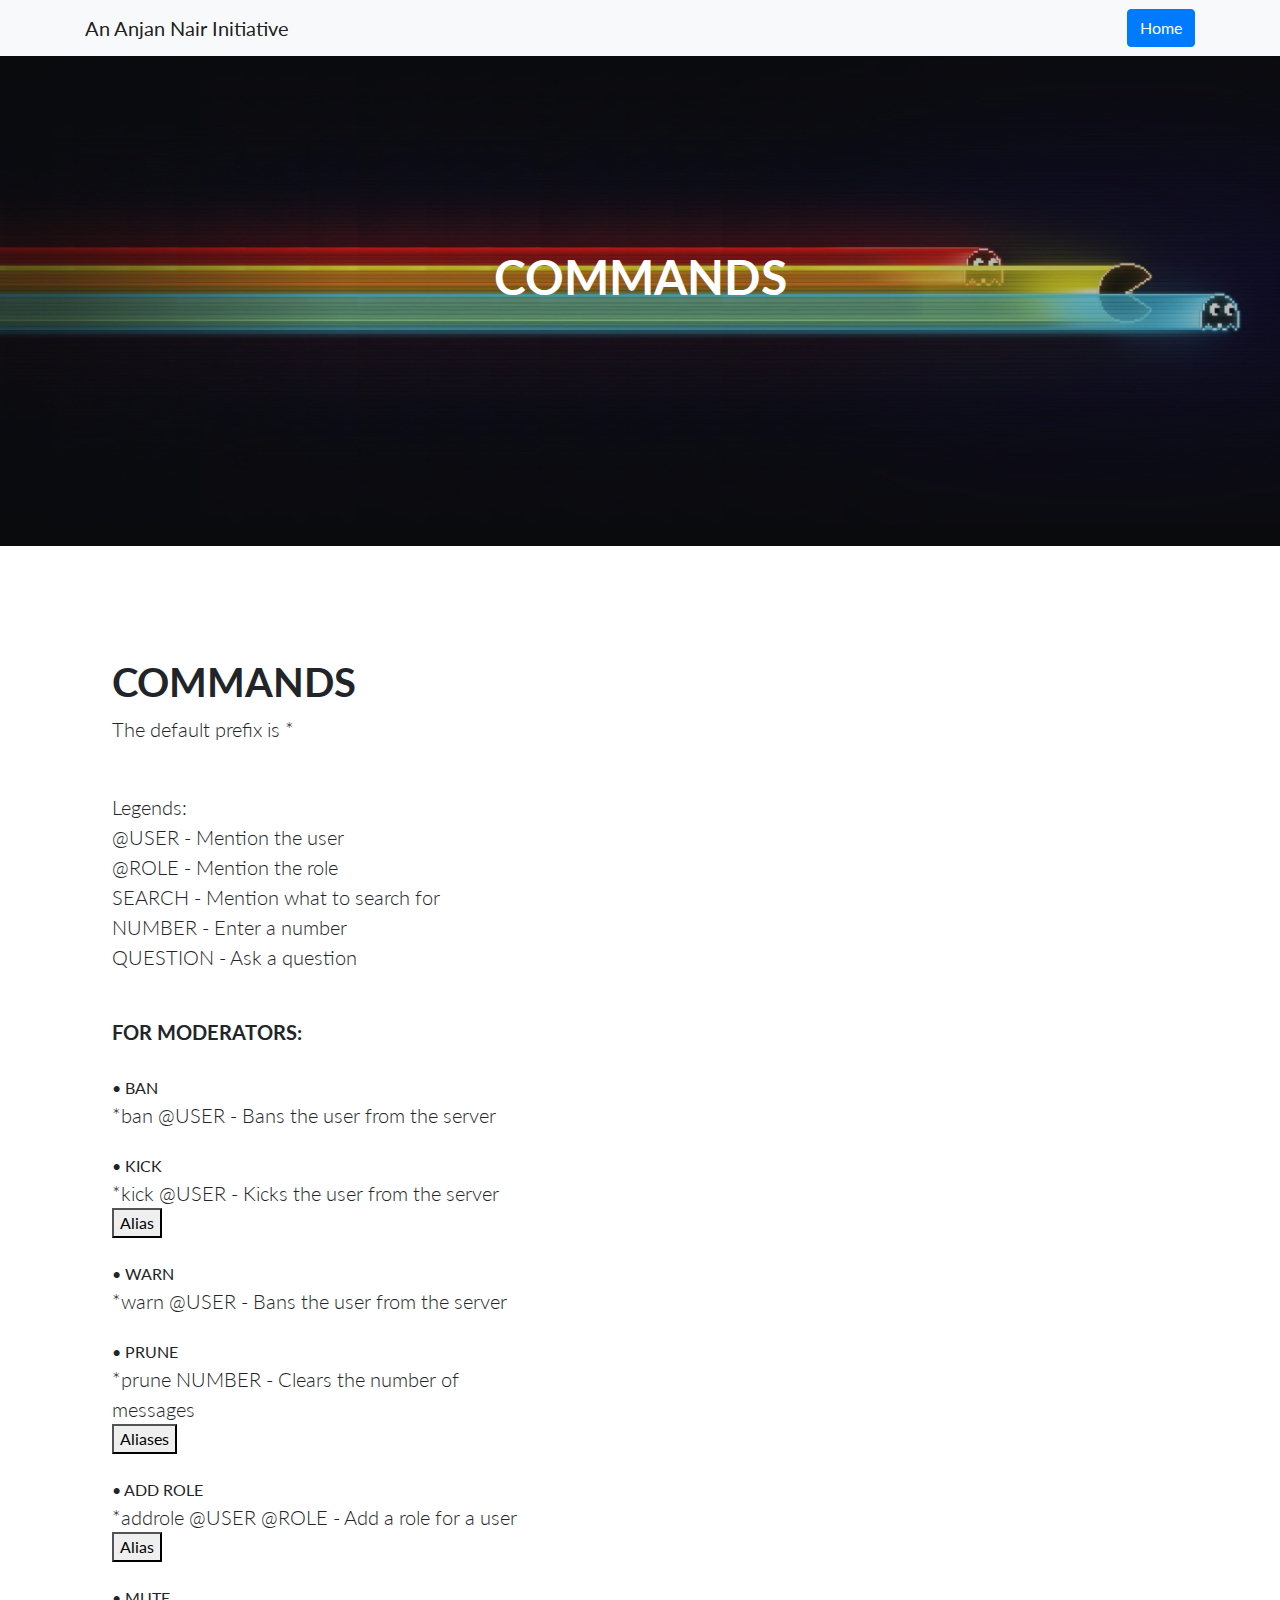
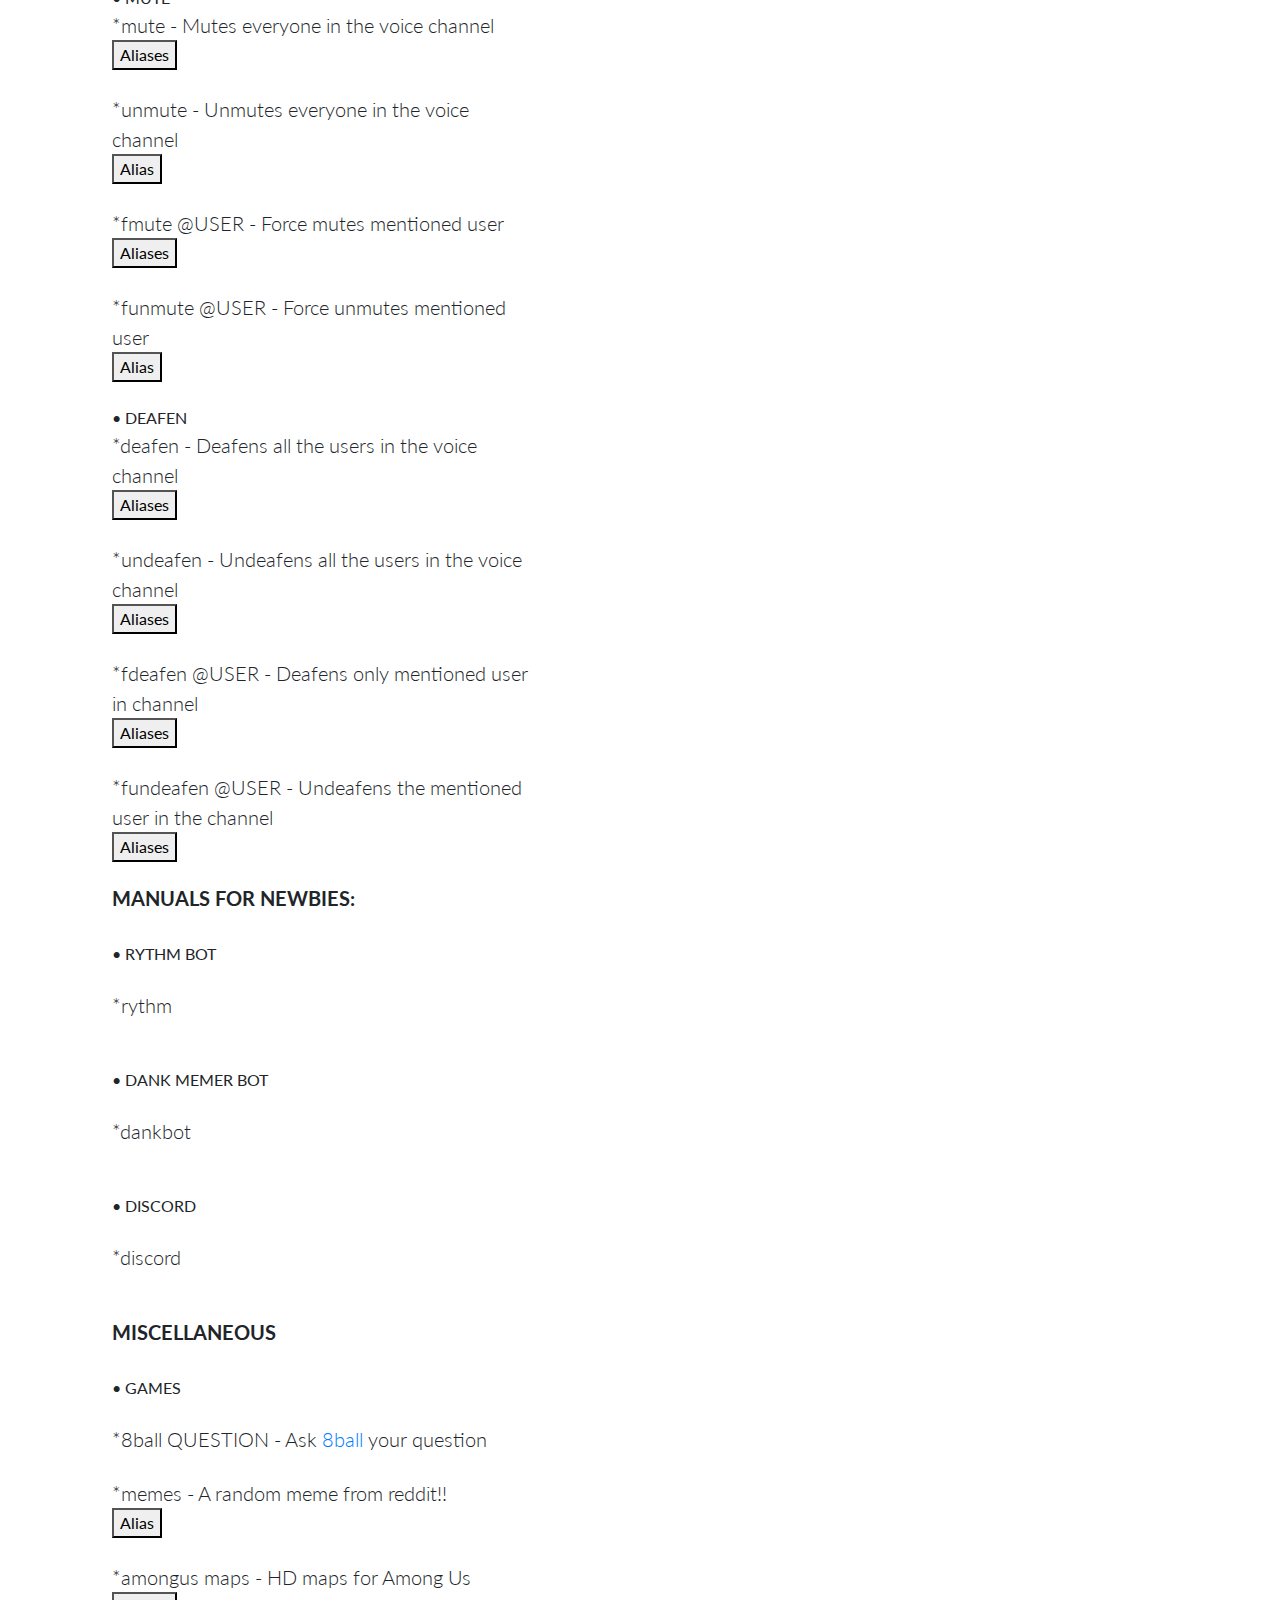
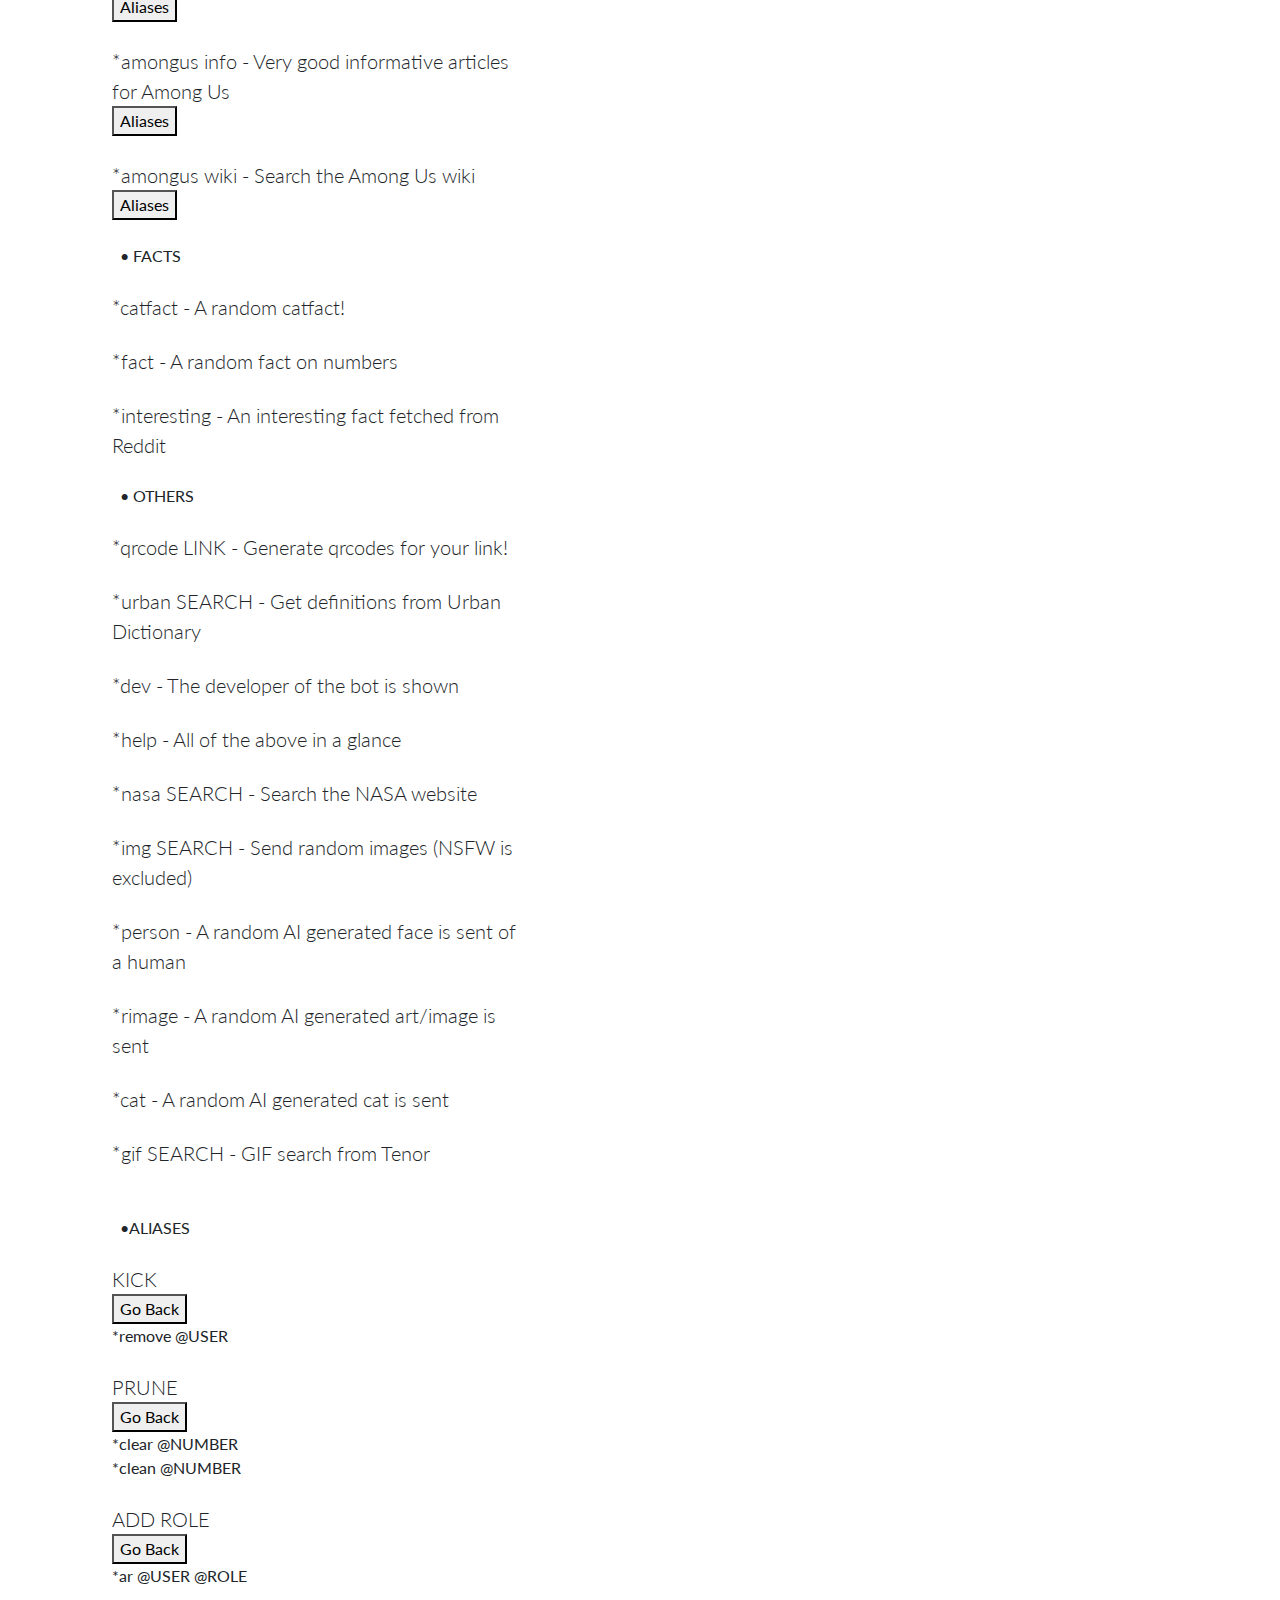
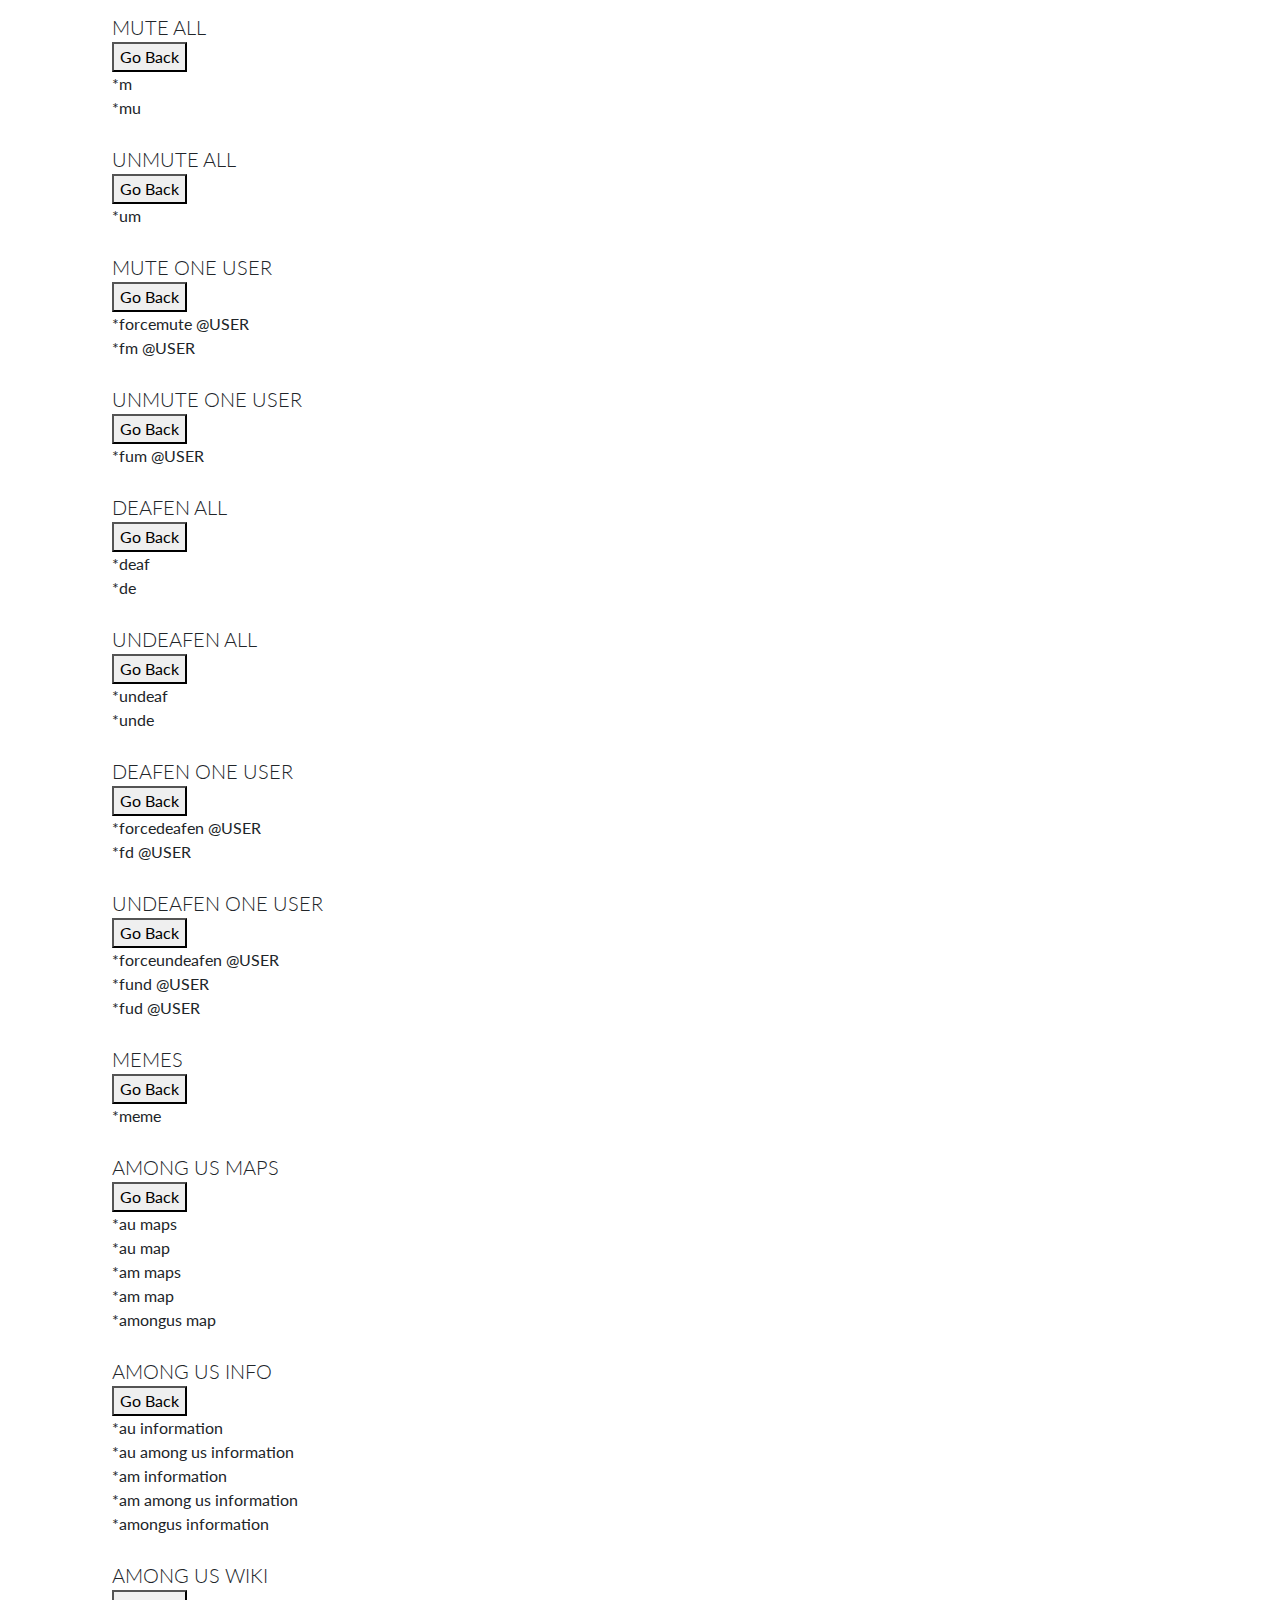
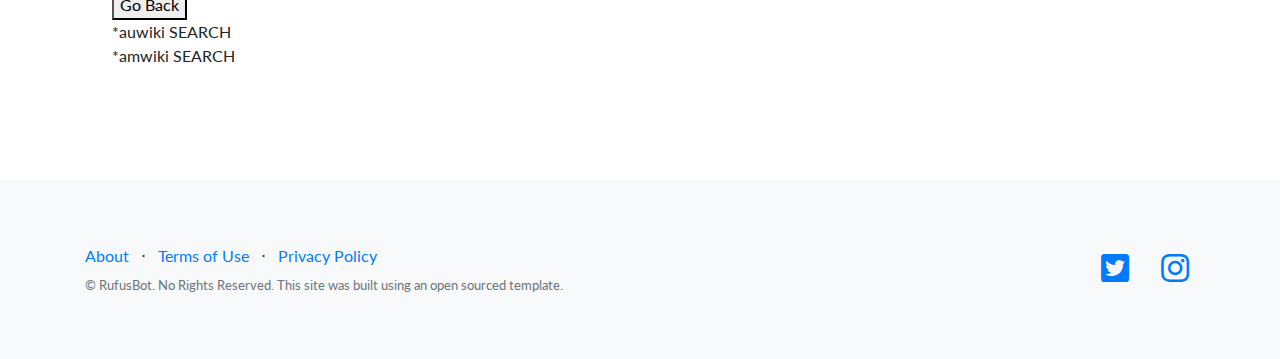
==== commit 08a25d29: "Removed invite" ====
--- a/commands.html
+++ b/commands.html
@@ -29,7 +29,6 @@
   <!-- Navigation -->
   <nav class="navbar navbar-light bg-light static-top">
     <div class="container">
-      <a class="btn btn-primary" href="https://discord.com/oauth2/authorize?client_id=740608680835154012&scope=bot&permissions=214682777">Invite Bot</a>
       <a class="navbar-brand" href="#">An Anjan Nair Initiative</a>
       <a class="btn btn-primary" href="index.html">Home</a>
     </div>
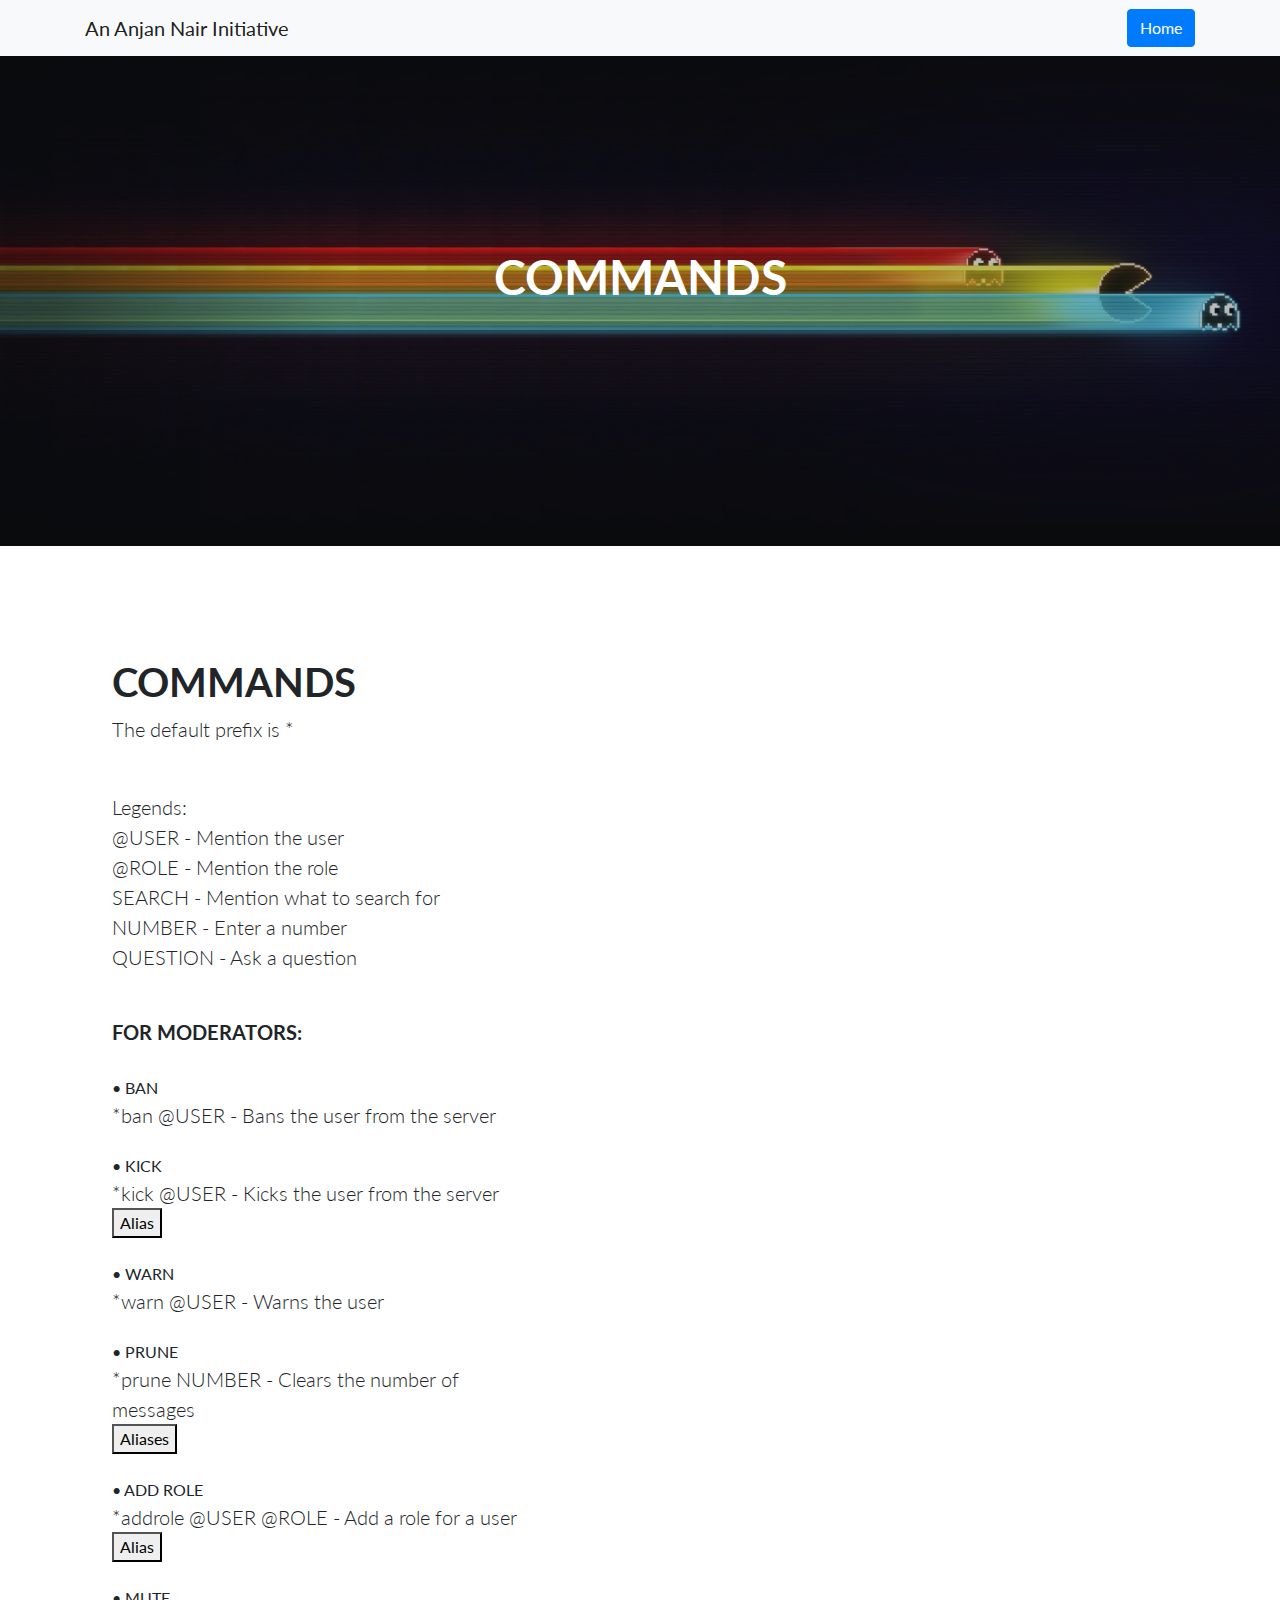
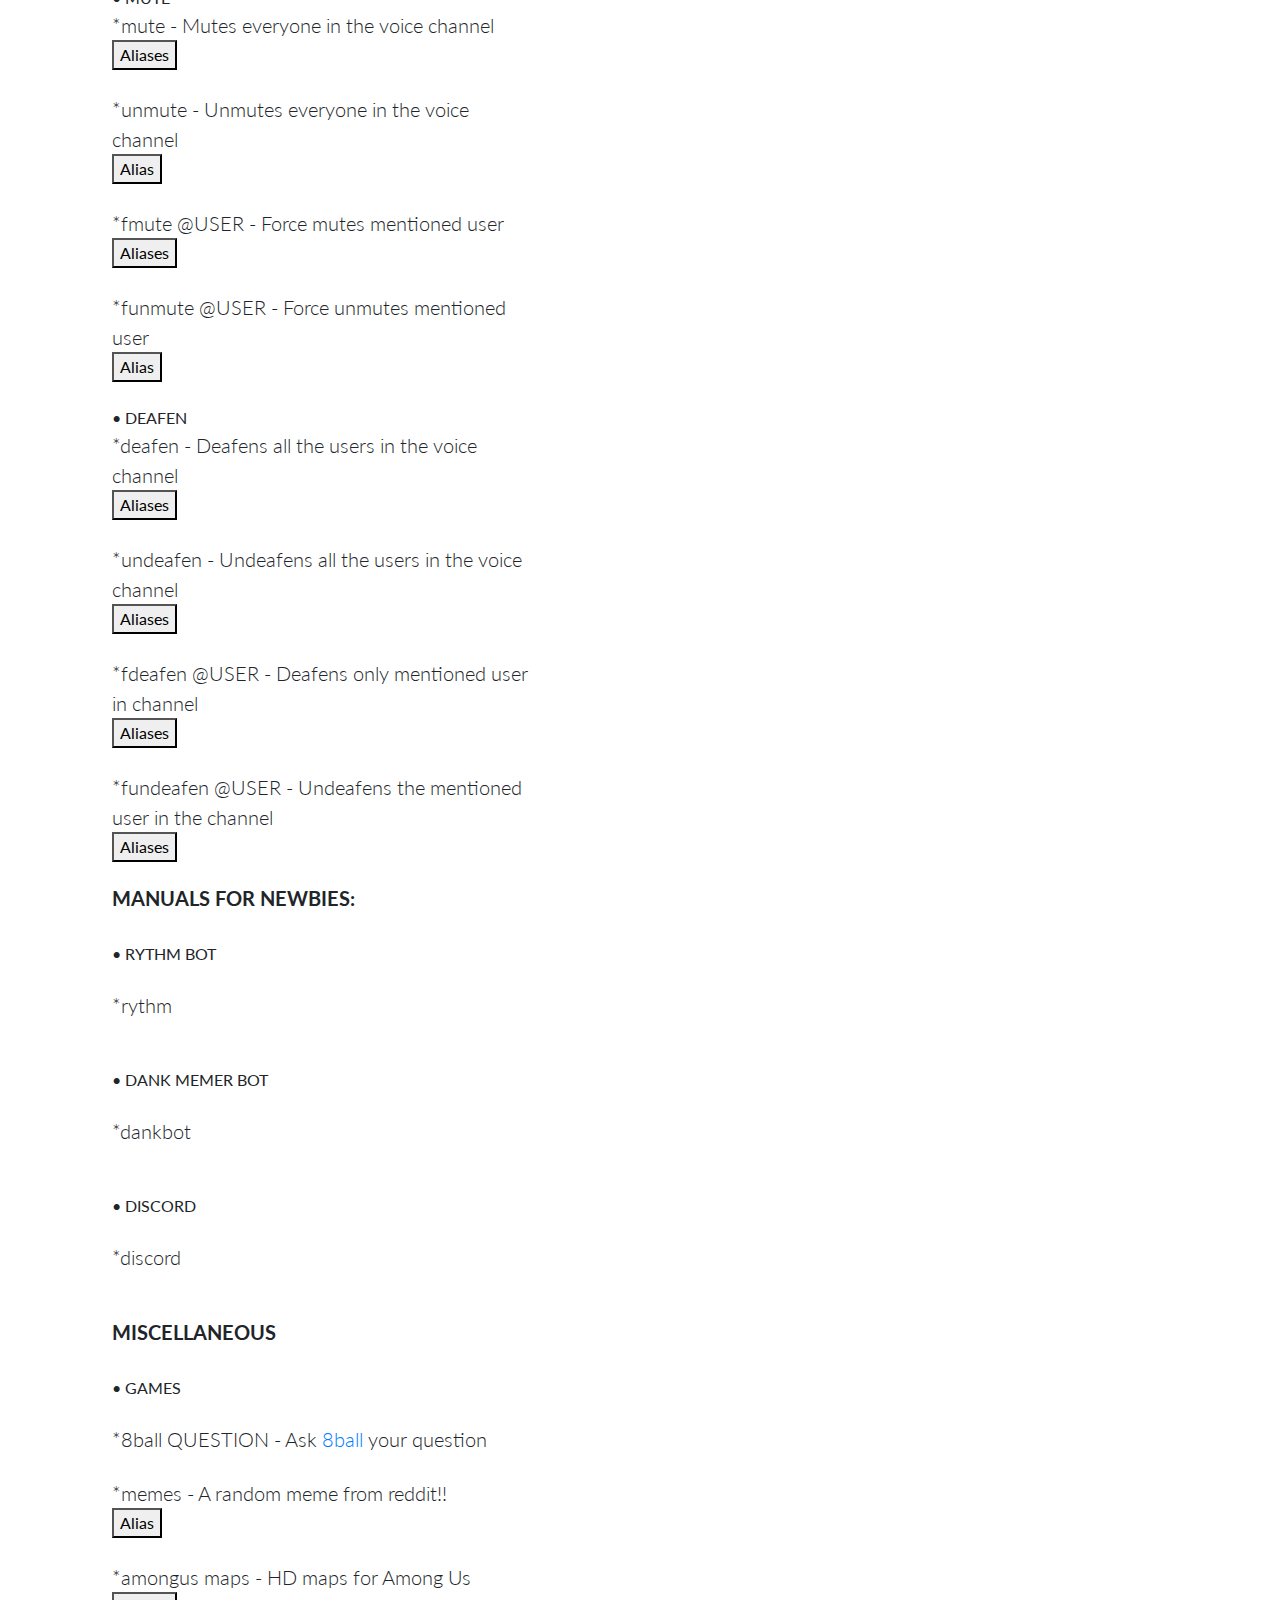
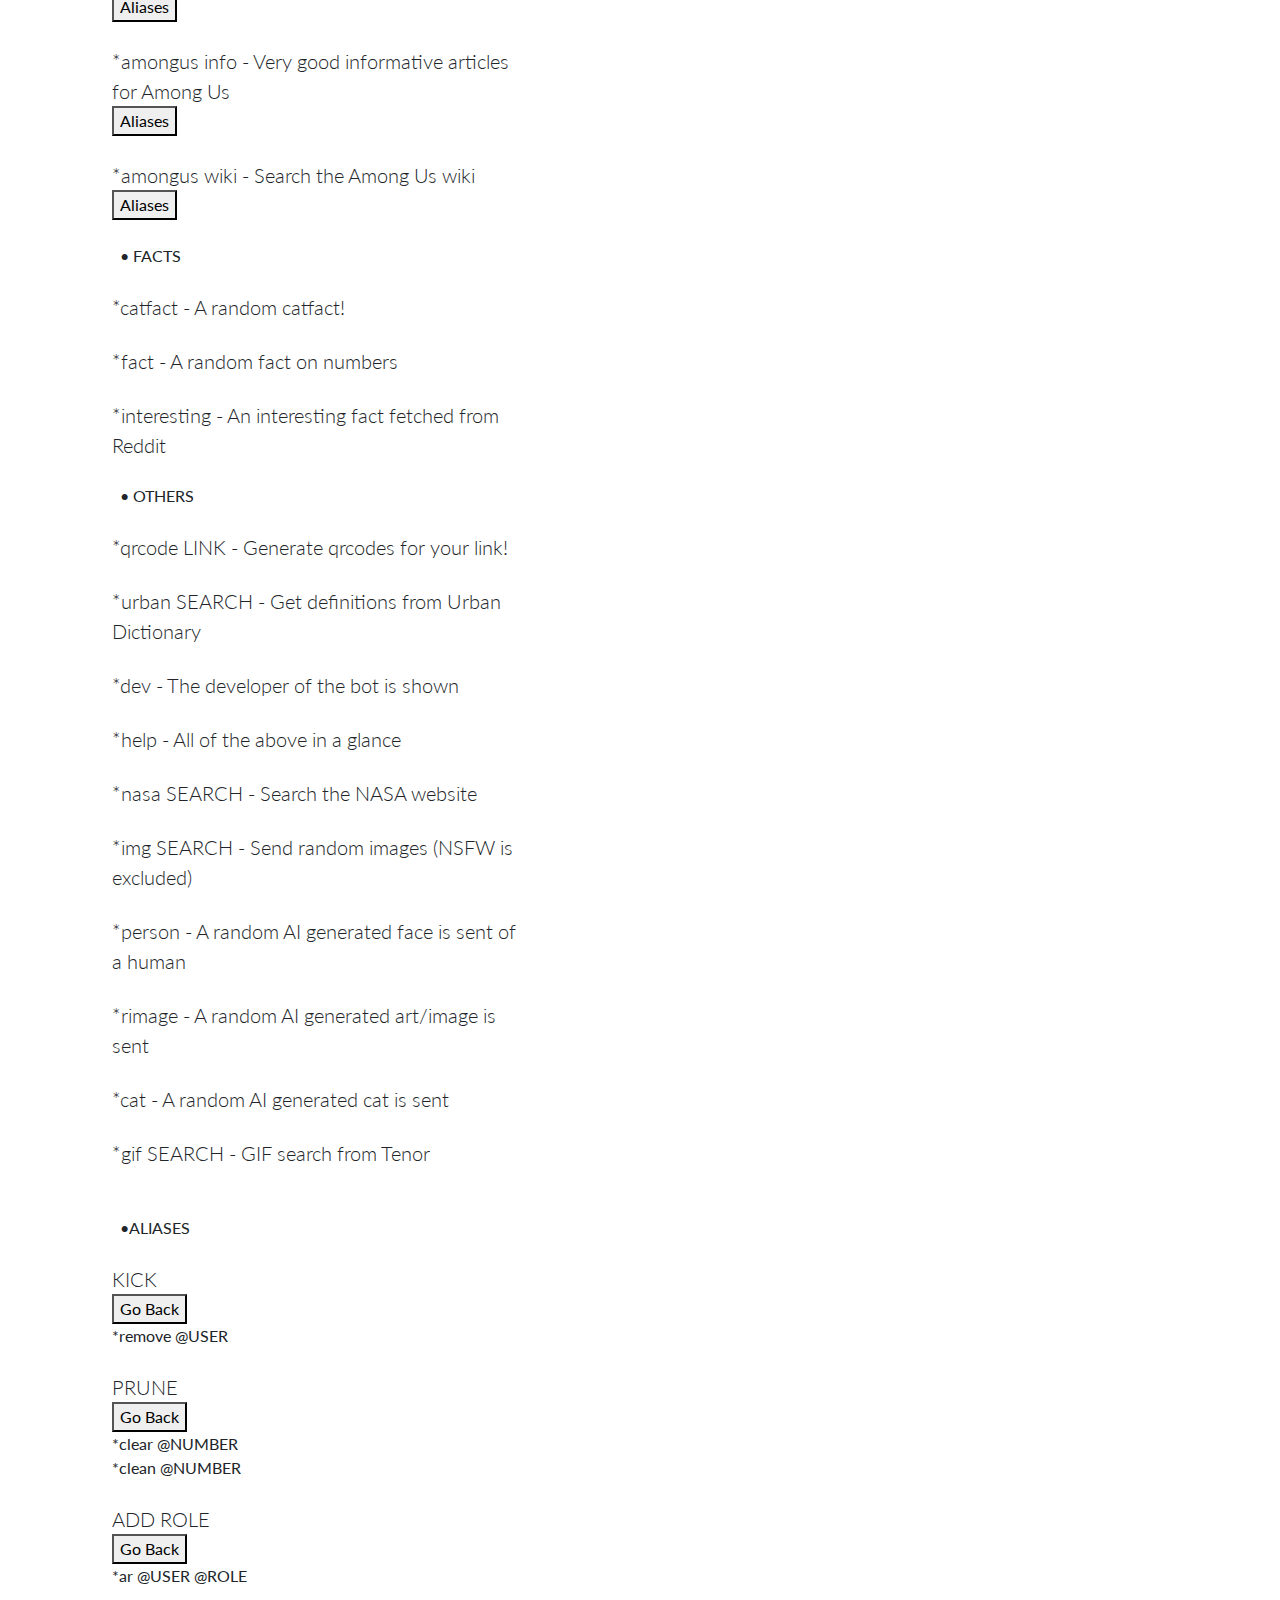
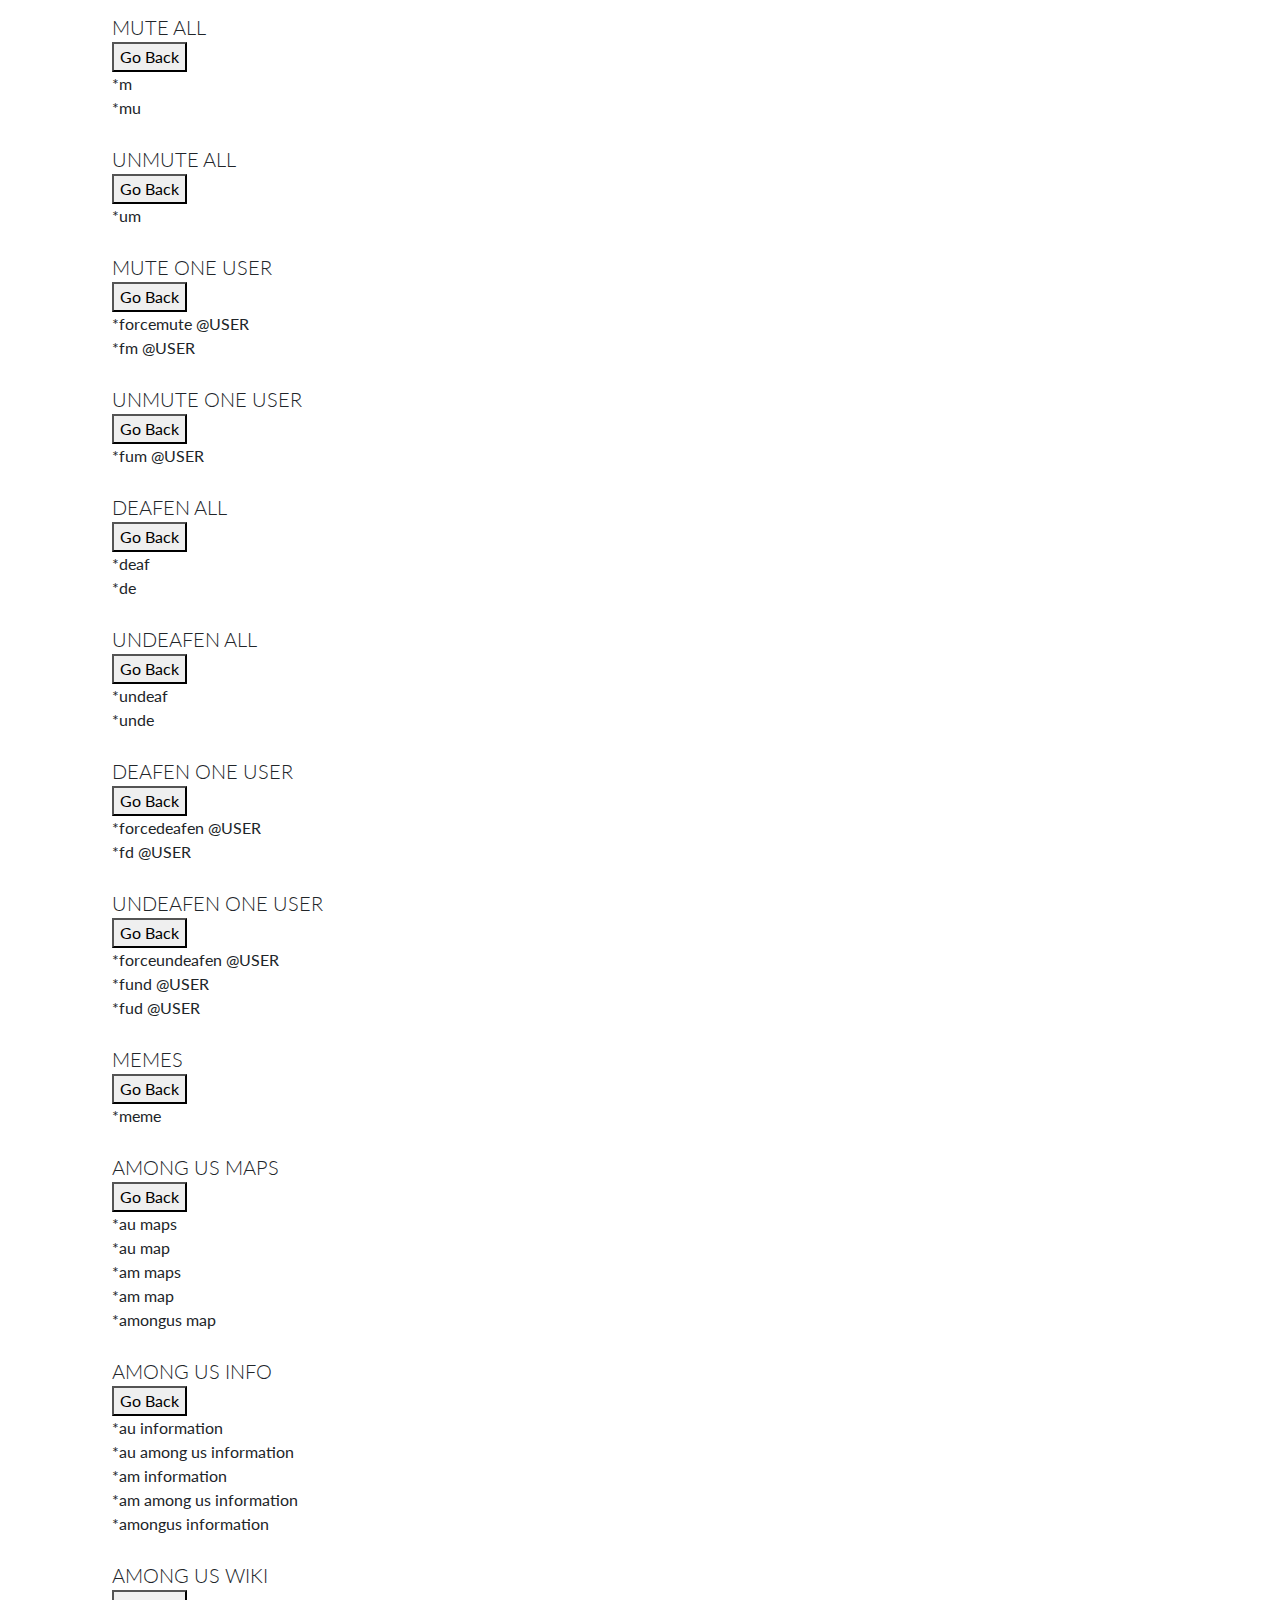
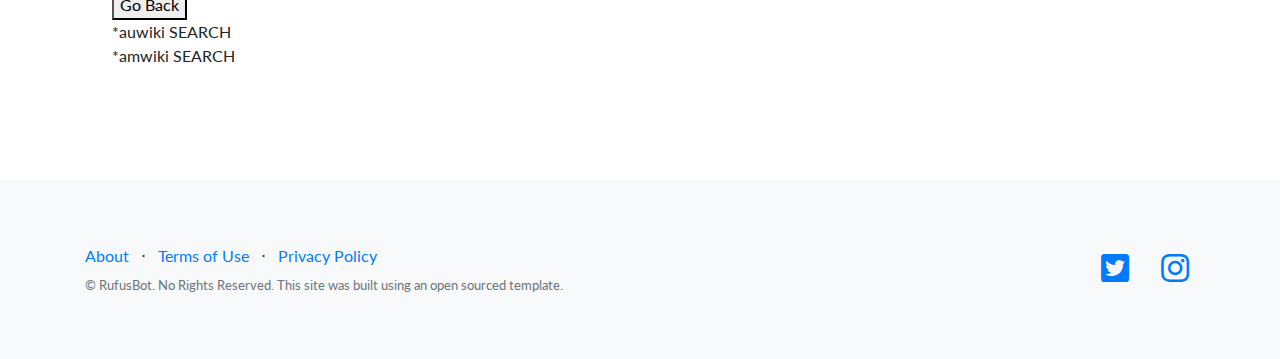
==== commit 47013e97: "Update commands.html" ====
--- a/commands.html
+++ b/commands.html
@@ -105,7 +105,7 @@
           &nbsp;
           <p class="lead mb-0"> </p>
           <h7>• WARN</h7>
-          <p class="lead mb-0">*warn @USER - Bans the user from the server</p>
+          <p class="lead mb-0">*warn @USER - Warns the user</p>
           &nbsp;
           <p class="lead mb-0"> </p>
           <h7>• PRUNE</h7>
